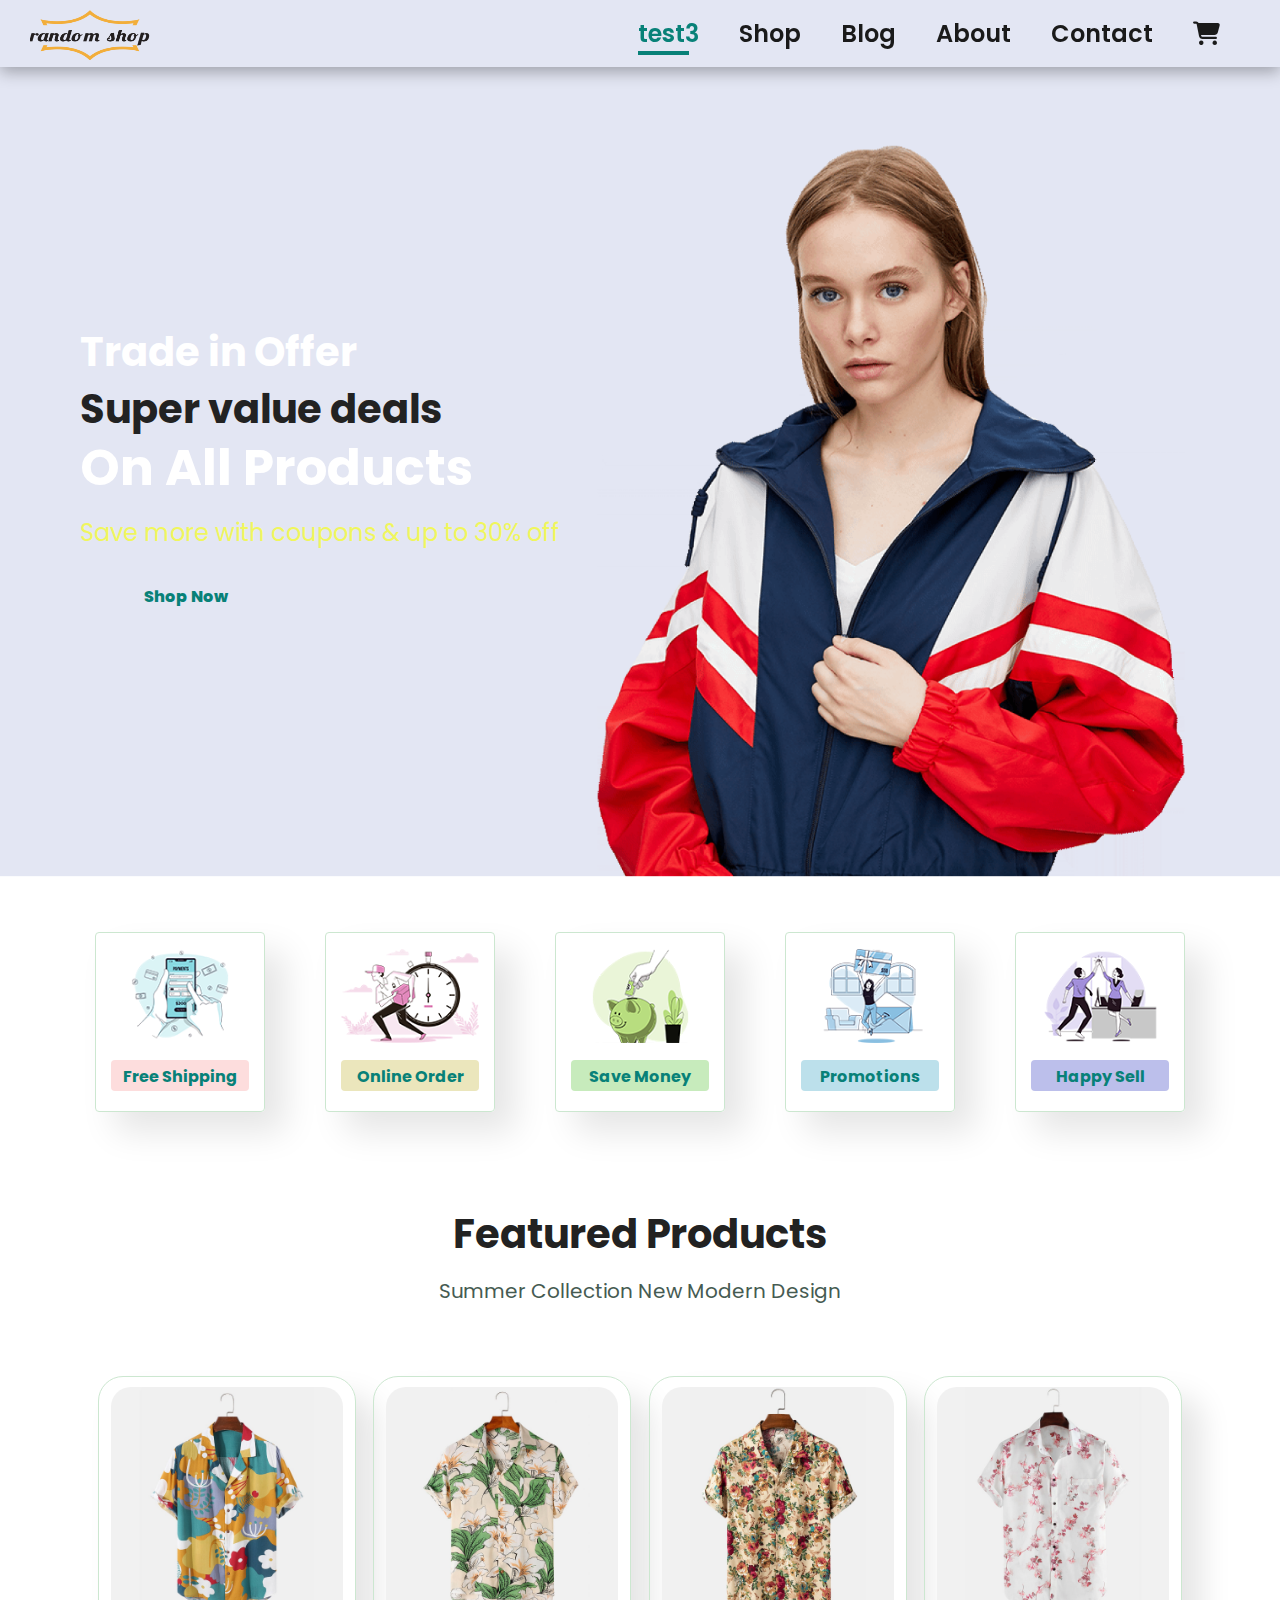
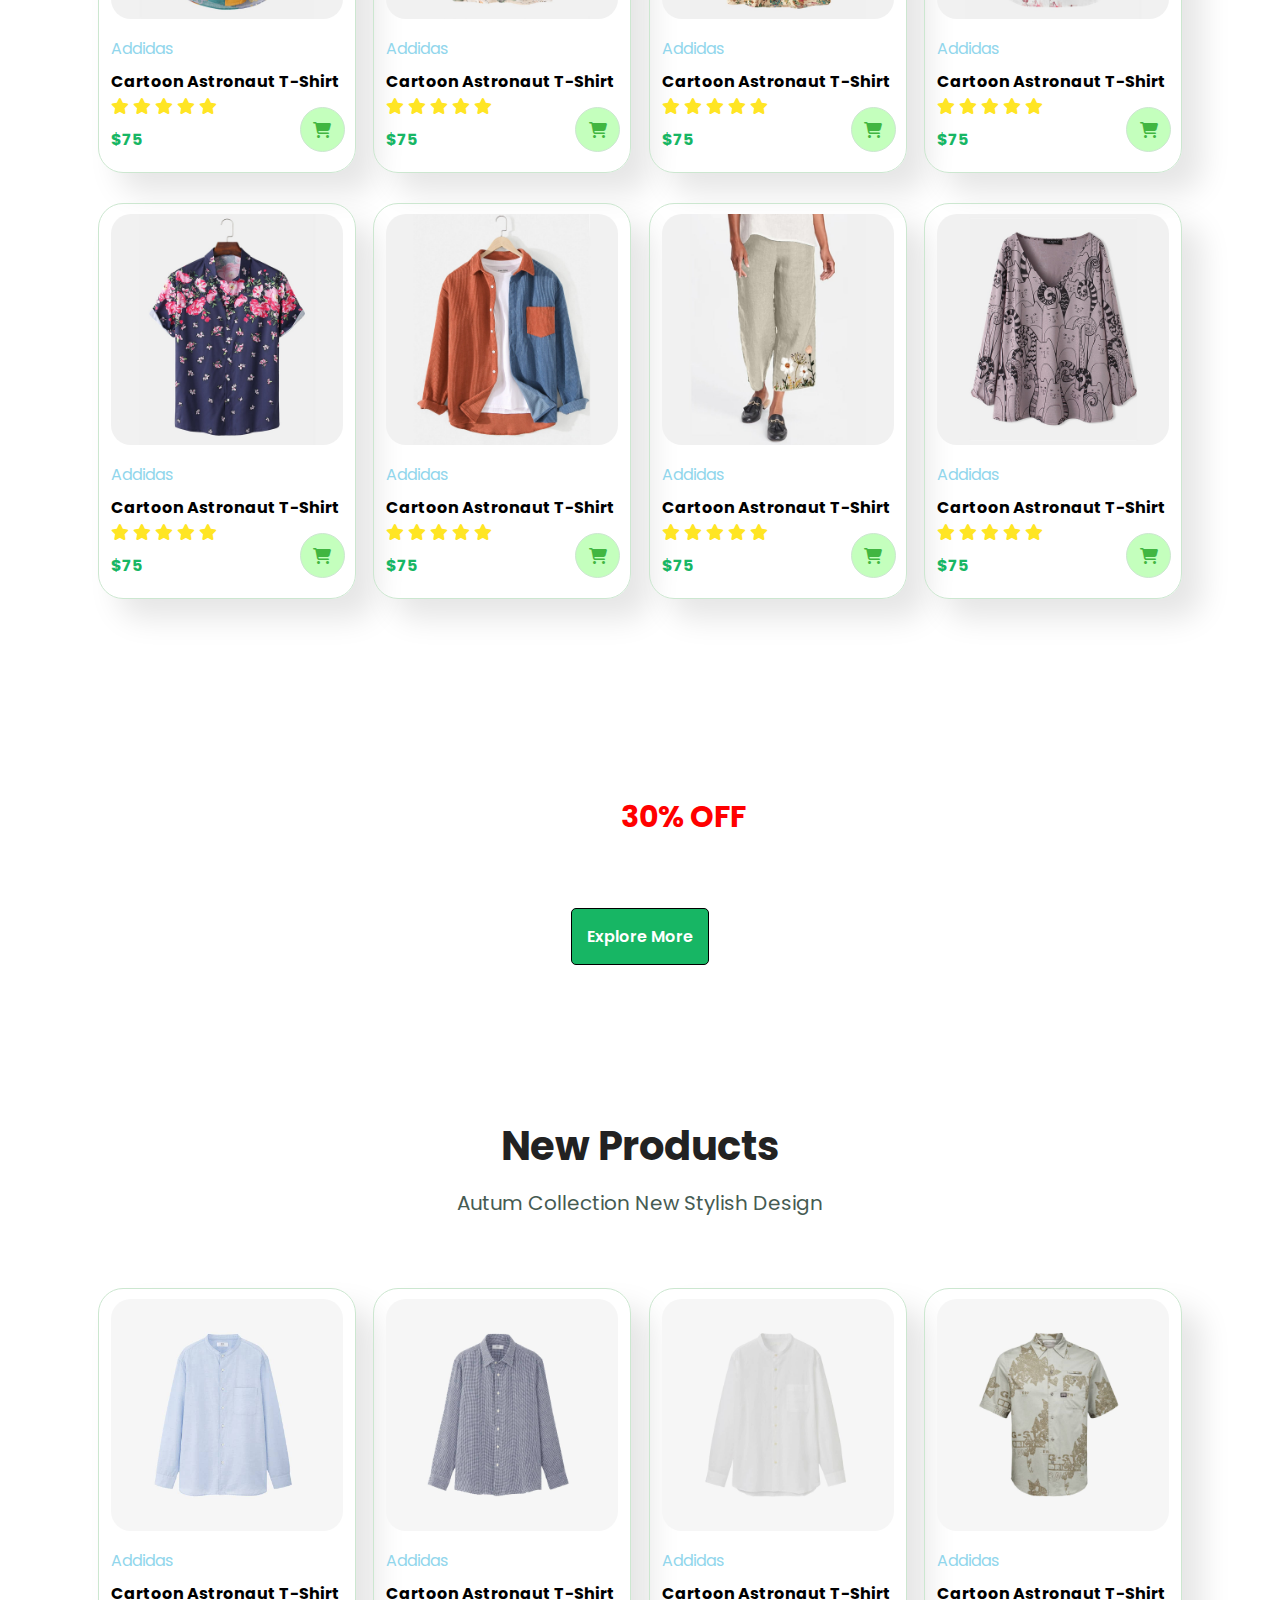
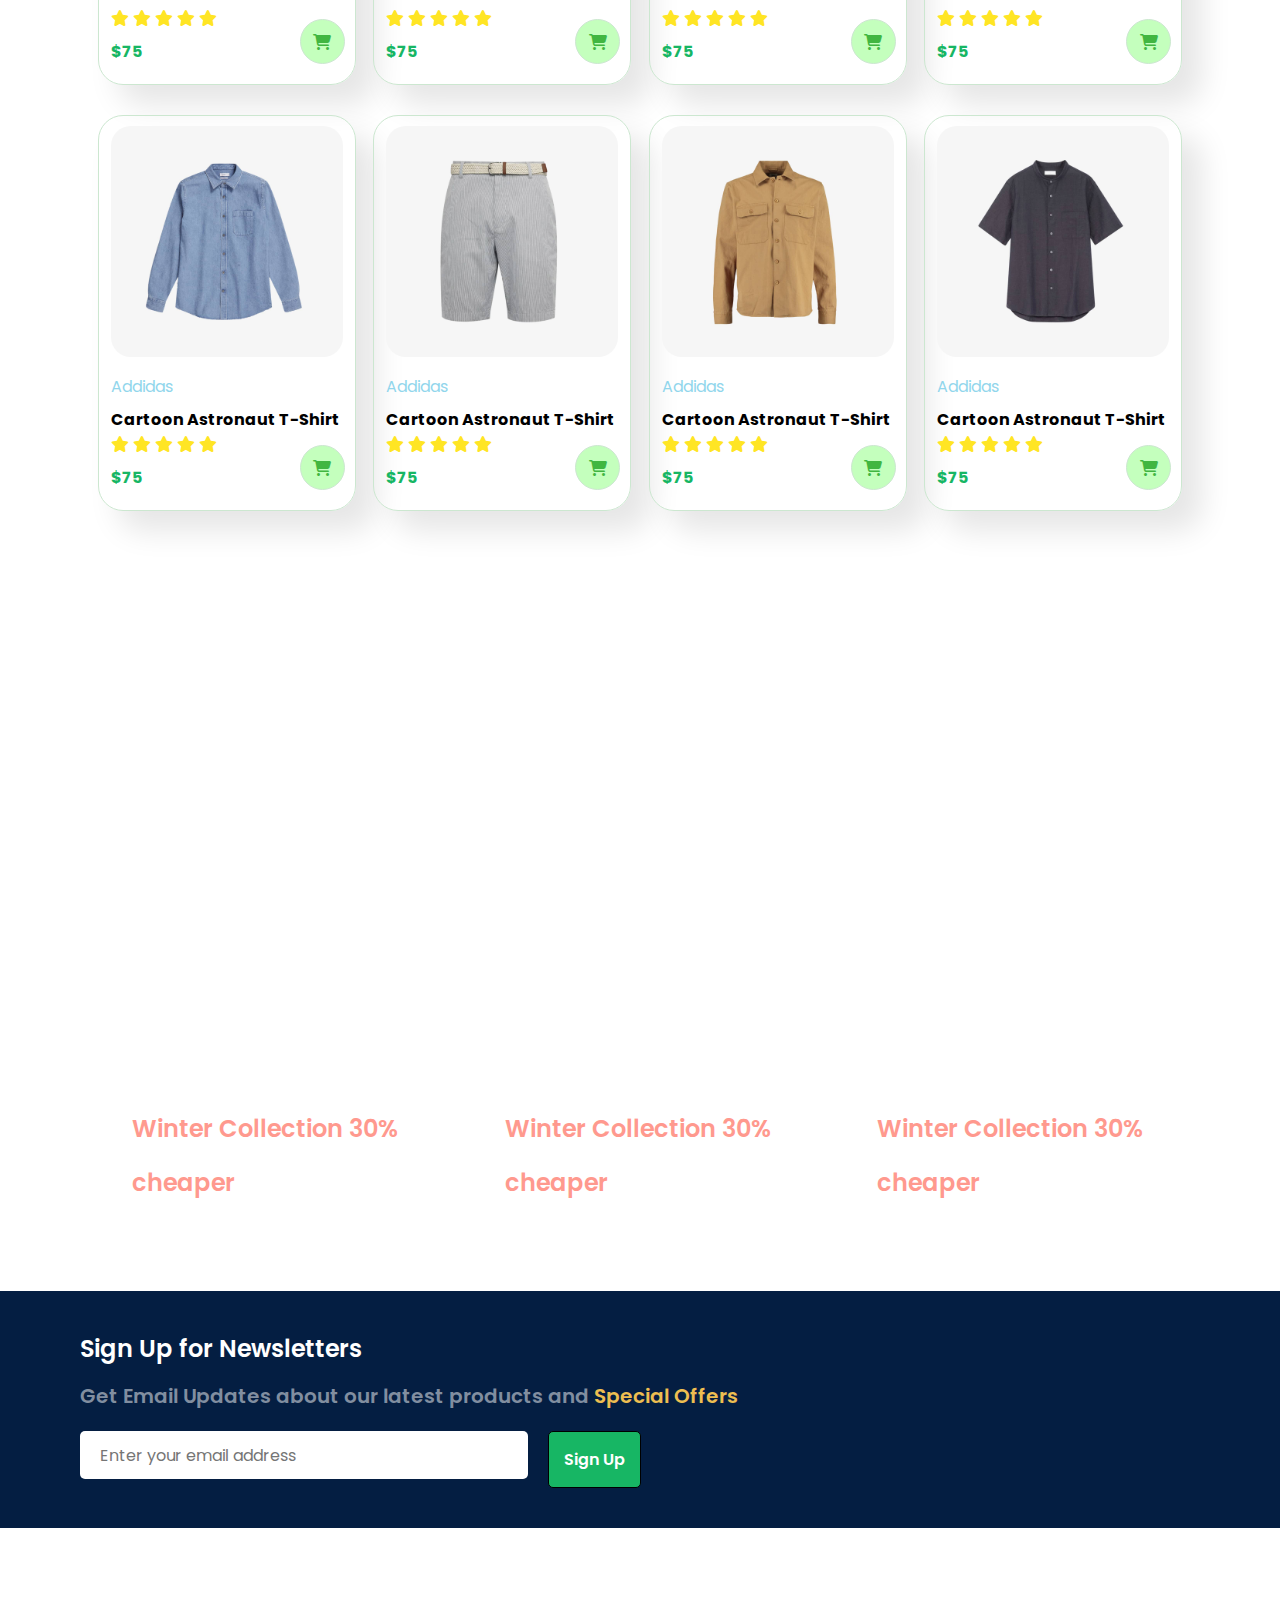
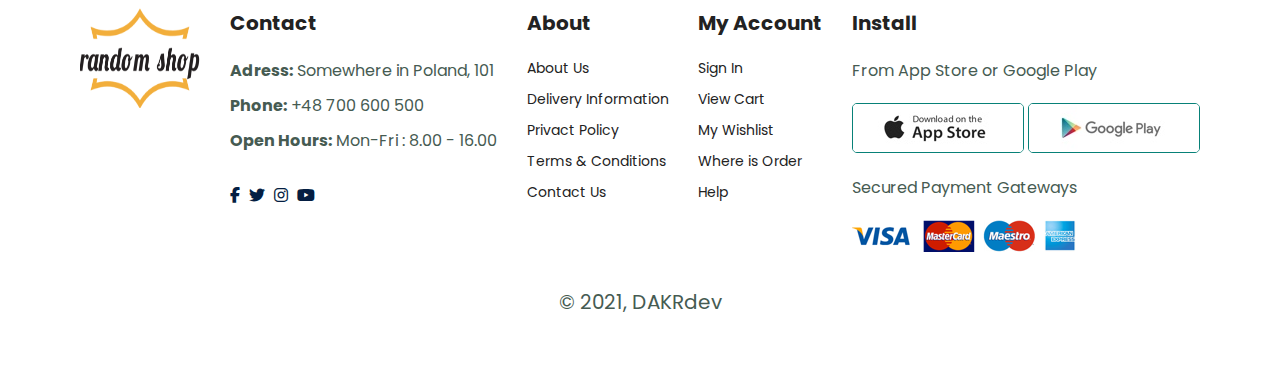
==== index.html @ 0cc773f5 "test3" ====
<!DOCTYPE html>
<html lang="en">

<head>
  <meta charset="UTF-8" />
  <meta http-equiv="X-UA-Compatible" content="IE=edge" />
  <meta name="viewport" content="width=device-width, initial-scale=1.0" />
  <title>E-Shop Commerce Project</title>

  <!-- ! GOOGLE FONTS -->
  <link href="https://fonts.googleapis.com/css2?family=Poppins:wght@100;200;300;400;500;600;700;800;900&display=swap"
    rel="stylesheet" />
  <!-- ! FONT AWESOME 6.1.1 -->
  <link rel="stylesheet" href="https://cdnjs.cloudflare.com/ajax/libs/font-awesome/6.1.1/css/all.min.css" />
  <!-- ! CUSTOM STYLE -->
  <link rel="stylesheet" href="styles/style.css" />
</head>

<body>
  <!-- ! SECTION NAVBAR     -->
  <section id="header">
    <a href="#"><img src="images/logo.png" alt="logo" class="logo" /></a>
    <div>
      <ul id="navbar">
        <li>
          <a href="index.html" class="active">test3</a>
        </li>
        <li>
          <a href="shop.html">Shop</a>
        </li>
        <li>
          <a href="blog.html">Blog</a>
        </li>
        <li>
          <a href="about.html">About</a>
        </li>
        <li>
          <a href="contact.html">Contact</a>
        </li>
        <li id="lg-bag">
          <a href="shopcart.html"><i class="fa-solid fa-cart-shopping"></i></a>
        </li>
        <li>
           <a href="#" id="close"><i class="fa fa-times"></i></a>
        </li>
      </ul>
    </div>
    <div id="mobile-menu">
      <a href="shopcart.html"><i class="fa-solid fa-cart-shopping"></i></a>
      <i id="bar" class="fas fa-bars"></i>
    </div>
  </section>
  <!-- ? END SECTION HEADER and NAVBAR -->

  <!-- ! SECTION PAGE-HEADER     -->
  <section id="page-header">
    <h3>Trade in Offer</h3>
    <h2>Super value deals</h2>
    <h1>On All Products</h1>
    <p>Save more with coupons & up to 30% off</p>
    <button>Shop Now</button>
  </section>
  <!-- ? END SECTION TEXT on LEFT SIDE     -->

  <!-- ! SECTION FEATURES     -->
  <section id="features" class="section-p1">
    <div class="fe-box">
      <img src="images/features/f1.png" alt="features-1" />
      <h4>Free Shipping</h4>
    </div>
    <div class="fe-box">
      <img src="images/features/f2.png" alt="features-2" />
      <h4>Online Order</h4>
    </div>
    <div class="fe-box">
      <img src="images/features/f3.png" alt="features-3" />
      <h4>Save Money</h4>
    </div>
    <div class="fe-box">
      <img src="images/features/f4.png" alt="features-4" />
      <h4>Promotions</h4>
    </div>
    <div class="fe-box">
      <img src="images/features/f5.png" alt="features-5" />
      <h4>Happy Sell</h4>
    </div>
  </section>
  <!-- ? END SECTION FEATURES     -->

  <!-- ! SECTION ACTUAL PRODUCTS -->
  <section id="product-main" class="section-p1">
    <h2>Featured Products</h2>
    <p>Summer Collection New Modern Design</p>
    <div class="product-container">
      <div class="product-item">
        <img src="images/products/f1.jpg" alt="product 1" />
        <div class="product-description">
          <span>Addidas</span>
          <h4>Cartoon Astronaut T-Shirt</h4>
          <div class="star">
            <i class="fas fa-star"></i>
            <i class="fas fa-star"></i>
            <i class="fas fa-star"></i>
            <i class="fas fa-star"></i>
            <i class="fas fa-star"></i>
          </div>
          <h4>$75</h4>
        </div>
        <a href="#"><i class="fa fa-cart-shopping cart-icon"></i></a>
      </div>
      <div class="product-item">
        <img src="images/products/f2.jpg" alt="product 2" />
        <div class="product-description">
          <span>Addidas</span>
          <h4>Cartoon Astronaut T-Shirt</h4>
          <div class="star">
            <i class="fas fa-star"></i>
            <i class="fas fa-star"></i>
            <i class="fas fa-star"></i>
            <i class="fas fa-star"></i>
            <i class="fas fa-star"></i>
          </div>
          <h4>$75</h4>
        </div>
        <a href="#"><i class="fa fa-cart-shopping cart-icon"></i></a>
      </div>
      <div class="product-item">
        <img src="images/products/f3.jpg" alt="product 3" />
        <div class="product-description">
          <span>Addidas</span>
          <h4>Cartoon Astronaut T-Shirt</h4>
          <div class="star">
            <i class="fas fa-star"></i>
            <i class="fas fa-star"></i>
            <i class="fas fa-star"></i>
            <i class="fas fa-star"></i>
            <i class="fas fa-star"></i>
          </div>
          <h4>$75</h4>
        </div>
        <a href="#"><i class="fa fa-cart-shopping cart-icon"></i></a>
      </div>
      <div class="product-item">
        <img src="images/products/f4.jpg" alt="product 4" />
        <div class="product-description">
          <span>Addidas</span>
          <h4>Cartoon Astronaut T-Shirt</h4>
          <div class="star">
            <i class="fas fa-star"></i>
            <i class="fas fa-star"></i>
            <i class="fas fa-star"></i>
            <i class="fas fa-star"></i>
            <i class="fas fa-star"></i>
          </div>
          <h4>$75</h4>
        </div>
        <a href="#"><i class="fa fa-cart-shopping cart-icon"></i></a>
      </div>
      <div class="product-item">
        <img src="images/products/f5.jpg" alt="product 5" />
        <div class="product-description">
          <span>Addidas</span>
          <h4>Cartoon Astronaut T-Shirt</h4>
          <div class="star">
            <i class="fas fa-star"></i>
            <i class="fas fa-star"></i>
            <i class="fas fa-star"></i>
            <i class="fas fa-star"></i>
            <i class="fas fa-star"></i>
          </div>
          <h4>$75</h4>
        </div>
        <a href="#"><i class="fa fa-cart-shopping cart-icon"></i></a>
      </div>
      <div class="product-item">
        <img src="images/products/f6.jpg" alt="product 6" />
        <div class="product-description">
          <span>Addidas</span>
          <h4>Cartoon Astronaut T-Shirt</h4>
          <div class="star">
            <i class="fas fa-star"></i>
            <i class="fas fa-star"></i>
            <i class="fas fa-star"></i>
            <i class="fas fa-star"></i>
            <i class="fas fa-star"></i>
          </div>
          <h4>$75</h4>
        </div>
        <a href="#"><i class="fa fa-cart-shopping cart-icon"></i></a>
      </div>
      <div class="product-item">
        <img src="images/products/f7.jpg" alt="product 7" />
        <div class="product-description">
          <span>Addidas</span>
          <h4>Cartoon Astronaut T-Shirt</h4>
          <div class="star">
            <i class="fas fa-star"></i>
            <i class="fas fa-star"></i>
            <i class="fas fa-star"></i>
            <i class="fas fa-star"></i>
            <i class="fas fa-star"></i>
          </div>
          <h4>$75</h4>
        </div>
        <a href="#"><i class="fa fa-cart-shopping cart-icon"></i></a>
      </div>
      <div class="product-item">
        <img src="images/products/f8.jpg" alt="product 8" />
        <div class="product-description">
          <span>Addidas</span>
          <h4>Cartoon Astronaut T-Shirt</h4>
          <div class="star">
            <i class="fas fa-star"></i>
            <i class="fas fa-star"></i>
            <i class="fas fa-star"></i>
            <i class="fas fa-star"></i>
            <i class="fas fa-star"></i>
          </div>
          <h4>$75</h4>
        </div>
        <a href="#"><i class="fa fa-cart-shopping cart-icon"></i></a>
      </div>
    </div>
  </section>
  <!-- ? END SECTION  ACTUAL PRODUCTS -->

  <!-- ! SECTION BANNER -->
  <section id="banner" class="section-m1">
    <h3>Repair Services</h3>
    <h2>Up to <span>30% OFF</span> <br> ALL T-Shirts and Accesories</h2>
    <button class="btn-primary">Explore More</button>
  </section>
  <!-- ? END SECTION BANNER -->

  <!-- ! SECTION NEW PRODUCTS -->
  <section id="product-sub" class="section-p1">
    <h2>New Products</h2>
    <p>Autum Collection New Stylish Design</p>
    <div class="product-container">
      <div class="product-item">
        <img src="images/products/n1.jpg" alt="product 1" />
        <div class="product-description">
          <span>Addidas</span>
          <h4>Cartoon Astronaut T-Shirt</h4>
          <div class="star">
            <i class="fas fa-star"></i>
            <i class="fas fa-star"></i>
            <i class="fas fa-star"></i>
            <i class="fas fa-star"></i>
            <i class="fas fa-star"></i>
          </div>
          <h4>$75</h4>
        </div>
        <a href="#"><i class="fa fa-cart-shopping cart-icon"></i></a>
      </div>
      <div class="product-item">
        <img src="images/products/n2.jpg" alt="product 2" />
        <div class="product-description">
          <span>Addidas</span>
          <h4>Cartoon Astronaut T-Shirt</h4>
          <div class="star">
            <i class="fas fa-star"></i>
            <i class="fas fa-star"></i>
            <i class="fas fa-star"></i>
            <i class="fas fa-star"></i>
            <i class="fas fa-star"></i>
          </div>
          <h4>$75</h4>
        </div>
        <a href="#"><i class="fa fa-cart-shopping cart-icon"></i></a>
      </div>
      <div class="product-item">
        <img src="images/products/n3.jpg" alt="product 3" />
        <div class="product-description">
          <span>Addidas</span>
          <h4>Cartoon Astronaut T-Shirt</h4>
          <div class="star">
            <i class="fas fa-star"></i>
            <i class="fas fa-star"></i>
            <i class="fas fa-star"></i>
            <i class="fas fa-star"></i>
            <i class="fas fa-star"></i>
          </div>
          <h4>$75</h4>
        </div>
        <a href="#"><i class="fa fa-cart-shopping cart-icon"></i></a>
      </div>
      <div class="product-item">
        <img src="images/products/n4.jpg" alt="product 4" />
        <div class="product-description">
          <span>Addidas</span>
          <h4>Cartoon Astronaut T-Shirt</h4>
          <div class="star">
            <i class="fas fa-star"></i>
            <i class="fas fa-star"></i>
            <i class="fas fa-star"></i>
            <i class="fas fa-star"></i>
            <i class="fas fa-star"></i>
          </div>
          <h4>$75</h4>
        </div>
        <a href="#"><i class="fa fa-cart-shopping cart-icon"></i></a>
      </div>
      <div class="product-item">
        <img src="images/products/n5.jpg" alt="product 5" />
        <div class="product-description">
          <span>Addidas</span>
          <h4>Cartoon Astronaut T-Shirt</h4>
          <div class="star">
            <i class="fas fa-star"></i>
            <i class="fas fa-star"></i>
            <i class="fas fa-star"></i>
            <i class="fas fa-star"></i>
            <i class="fas fa-star"></i>
          </div>
          <h4>$75</h4>
        </div>
        <a href="#"><i class="fa fa-cart-shopping cart-icon"></i></a>
      </div>
      <div class="product-item">
        <img src="images/products/n6.jpg" alt="product 6" />
        <div class="product-description">
          <span>Addidas</span>
          <h4>Cartoon Astronaut T-Shirt</h4>
          <div class="star">
            <i class="fas fa-star"></i>
            <i class="fas fa-star"></i>
            <i class="fas fa-star"></i>
            <i class="fas fa-star"></i>
            <i class="fas fa-star"></i>
          </div>
          <h4>$75</h4>
        </div>
        <a href="#"><i class="fa fa-cart-shopping cart-icon"></i></a>
      </div>
      <div class="product-item">
        <img src="images/products/n7.jpg" alt="product 7" />
        <div class="product-description">
          <span>Addidas</span>
          <h4>Cartoon Astronaut T-Shirt</h4>
          <div class="star">
            <i class="fas fa-star"></i>
            <i class="fas fa-star"></i>
            <i class="fas fa-star"></i>
            <i class="fas fa-star"></i>
            <i class="fas fa-star"></i>
          </div>
          <h4>$75</h4>
        </div>
        <a href="#"><i class="fa fa-cart-shopping cart-icon"></i></a>
      </div>
      <div class="product-item">
        <img src="images/products/n8.jpg" alt="product 8" />
        <div class="product-description">
          <span>Addidas</span>
          <h4>Cartoon Astronaut T-Shirt</h4>
          <div class="star">
            <i class="fas fa-star"></i>
            <i class="fas fa-star"></i>
            <i class="fas fa-star"></i>
            <i class="fas fa-star"></i>
            <i class="fas fa-star"></i>
          </div>
          <h4>$75</h4>
        </div>
        <a href="#"><i class="fa fa-cart-shopping cart-icon"></i></a>
      </div>
    </div>
  </section>
  <!-- ? END SECTION  NEW PRODUCTS -->

  <!-- ! SECTION MAIN BANNERS -->
  <section id="main-banners" class="section-p1">
    <div class="banners-box img-box1">
      <h4>Crazy Deals</h4>
      <h3>Buy 1 item and get <br>Second item 30% cheaper</h3>
      <span>Best Classic Cloth's are on SUPER SALE</span>
      <button class="btn-secondary">Learn More</button>
    </div>
    <div class="banners-box img-box2">
      <h4>Spring / Summer</h4>
        <h3>Upcoming season<br> Second item 30% cheaper</h3>
        <span>Best Classic Cloth's are on SUPER SALE</span>
        <button class="btn-secondary">Collection</button>
    </div>
  </section>
  <!-- ? SECTION CLASS BANNERS -->

  <!-- ! SECTION SUB BANNERS -->
  <section id="sub-banners">
    <div class="banners-box img-box3">
      <h3>Seasonal Sale</h3>
        <h2>Winter Collection 30% cheaper</h2>
    </div>
    <div class="banners-box img-box4">
      <h3>Seasonal Sale</h3>
        <h2>Winter Collection 30% cheaper</h2>
    </div>
    <div class="banners-box img-box5">
      <h3>Seasonal Sale</h3>
        <h2>Winter Collection 30% cheaper</h2>
    </div>
  </section>
  <!-- ? SECTION SUB BANNERS -->

  <!-- ! SECTION SIGNUP BANNER -->
  <section id="signup-banner" class="section-p1 section-m1">
    <div>
      <h3>Sign Up for Newsletters</h3>
      <p>Get Email Updates about our latest products and <span>Special Offers</span></p>
    </div>
    <form>
      <input type="text" placeholder="Enter your email address" id="email">
      <button class="btn-primary">Sign Up</button>
    </form>
  </section>
  <!-- ? END SECTION SIGNUP BANNER -->

  <!-- ! FOOTER -->
  <footer class="section-p1">
    <img class="footer-logo" src="images/logo.png" alt="logo">
    <div class="col">
      <h3>Contact</h3>
      <p><b>Adress:</b> Somewhere in Poland, 101 </p>
      <p><b>Phone:</b> +48 700 600 500</p>
      <p><b>Open Hours:</b> Mon-Fri : 8.00 - 16.00</p>
      <div class="media-follow">
        <div class="media-icons">
          <i class="fab fa-facebook-f"></i>
          <i class="fab fa-twitter"></i>
          <i class="fab fa-instagram"></i>
          <i class="fab fa-youtube"></i>
        </div>
      </div>
    </div>
    <div class="col">
      <h3>About</h3>
      <a href="#">About Us</a>
      <a href="#">Delivery Information</a>
      <a href="#">Privact Policy</a>
      <a href="#">Terms & Conditions</a>
      <a href="#">Contact Us</a>
    </div>
    <div class="col">
      <h3>My Account</h3>
      <a href="#">Sign In</a>
      <a href="#">View Cart</a>
      <a href="#">My Wishlist</a>
      <a href="#">Where is Order</a>
      <a href="#">Help</a>
    </div>
    <div class="col install">
      <h3>Install</h3>
      <p>From App Store or Google Play</p>
      <div class="row">
        <img src="images/pay/app.jpg" alt="logo of app store">
        <img src="images/pay/play.jpg" alt="logo of play store">
      </div>
      <p>Secured Payment Gateways</p>
      <img src="images/pay/pay.png" alt="logo of paycards">
    </div>
    <div class="copyright">
      <p>&copy; 2021, DAKRdev </p>
    </div>
  </footer>
  <!-- ? END FOOTER -->




  <!-- ! CUSTOM JAVASCRIP -->
  <script src="js/main.js"></script>
</body>

</html>
---- styles/style.css ----
/**  GLOBAL STYLE */
* {
    margin: 0;
    padding: 0;
    box-sizing: border-box;
    font-family: 'Poppins', sans-serif;
}

body {
    width: 100%;
}

h1 {
    font-size: 50px;
    line-height: 64px;
    color: #222;
}

h2 {
    font-size: 40px;
    line-height: 54px;
    color: #222;
}

h3 {
    font-size: 30px;
    color: #222;
}
h4 {
    font-size: 22px;
    font-weight: 700;
}

p {
    font-size: 20px;
    color: #465b52;
    margin: 15px 0 20px 0;
}

.section-p1 {
    padding: 40px 80px;
}

.section-m1 {
    margin: 40px 0;
}

button.btn-primary {
    font-size: 16px;
    font-weight: 600;
    padding: 15px;
    color: #fff;
    background-color: #17b664;
    border-radius: 5px;
    cursor: pointer;
    border: none;
    outline: none;
    transition: 0.2s;
    border: 1px solid black;
}

button.btn-primary:hover {
    background-color: #088178;
    color: #fff;
}

button.btn-secondary {
    font-size: 13px;
    font-weight: 600;
    padding: 10px 18px;
    color: #fff;
    background-color: transparent;
    border-radius: 5px;
    cursor: pointer;
    border: 1px solid #fff;
    outline: none;
    transition: 0.2s;
    position: absolute;
    bottom: 20px;
    left: 30px;
}





/** HOME PAGE  */
/* ! HEADER STYLE */

.logo {
    width: 150px;
    height: 60px;
    padding-left: 30px;
    padding-top: 10px;
}

#header {
    display: flex;
    align-items: center;
    justify-content: space-between;
    background-color: #e3e6f3;
    box-shadow: 0 5px 15px rgba(0, 0, 0, 0.3);
    z-index: 999;
    position: sticky;
    top: 0;
    left: 0;
}

#navbar {
    display: flex;
}

#navbar li {
    list-style: none;
    padding: 0 20px;
    position: relative;
}

#navbar li a {
    text-decoration: none;
    font-size: 24px;
    font-weight: 600;
    color: #1a1a1a;
    transition: 0.3s ease;
    height: 30px;
}

#navbar li a:hover,
#navbar li a.active  {
    color: #088178;
}

#navbar li a.active::after,
#navbar li a:hover::after {
    content: "";
    width: 50%;
    height: 4px;
    background-color:#088178;
    position: absolute;
    bottom: -4px;
    left: 20px;
}

#mobile-menu {
    display: none;
    align-items: center;
    padding-right: 30px;
    
}

#close {
    display: none;
}

#close i {
    color: red;
    position: absolute;
    top: -17px;
    right: -53px;
    font-size: 30px;
} 

/**    SECTION PAGE-HEADER */

#page-header {
    background-image: url("../images/header.png");
    height: 90vh;
    width: 100%;
    background-size: cover;
    background-position: top 25% right 0%;
    padding: 10px 80px;
    display: flex;
    flex-direction: column;
    align-items: flex-start;
    justify-content: center;
}

#page-header h3 {
    font-size: 40px;
    color: #088178;
}

#page-header-main h1 {
    color: #088178;
}
#page-header p {
    color: #f0f65d;
    font-size: 24px;
}

#page-header button {
    background-image: url("images/button.png");
    background-color: transparent;
    color: #088178;
    border: 0;
    padding: 14px 80px 14px 64px;
    background-repeat: no-repeat;
    cursor: pointer;
    font-weight: 800;
    font-size: 16px;
}




/**   SECTION FEATURES */


#features {
    display: flex;
    align-items: center;
    justify-content: space-between;
    flex-wrap: wrap;
    width: 100%;
    margin: 0 auto;
}

#features .fe-box {
    width: 170px;
    height: 180px;
    text-align: center;
    padding: 15px;
    box-shadow: 20px 20px 34px rgba(0, 0, 0, 0.1);
    border: 1px solid #cce7d0;
    border-radius: 4px;
    margin: 15px;
}

#features .fe-box:hover {
    box-shadow: 10px 10px 54px rgba(0, 0, 0, 0.3);
}

#features .fe-box img {
    width: 100%;
    margin-bottom: 10px;
}

#features .fe-box h4 {
    padding: 9px 8px 6px 8px;
    line-height: 1;
    border-radius: 4px;
    color: #088178;
    background-color: #fddddd;
    font-size: 16px;
}

#features .fe-box:nth-child(2) h4 {
    background-color: #ebe6bc;
}
#features .fe-box:nth-child(3) h4 {
    background-color: #c7ebbc;
}
#features .fe-box:nth-child(4) h4 {
    background-color: #bce0eb;
}
#features .fe-box:nth-child(5) h4 {
    background-color: #bcbfeb;
}
#features .fe-box:nth-child(6) h4 {
    background-color: #ebbce2;
}




/**  SECTION PRODUCTS */

#product-main h2, 
#product-sub h2,
#product-main p, 
#product-sub p {
    text-align: center;
}

.product-container {
    text-align: center;
    display: flex;
    justify-content: space-evenly;
    padding-top: 20px;
    flex-wrap: wrap;
}

.product-item {
    width: 23%;
    min-width: 250px;
    padding: 10px 12px;
    border: 1px solid #cce7d0;
    border-radius: 25px;
    cursor: pointer;
    box-shadow: 20px 20px 30px rgba(0, 0, 0, 0.1);
    transition: 0.2s ease;
    position: relative;
    margin-top: 30px;
}

.product-item:hover {
    box-shadow: 20px 20px 30px rgba(0, 0, 0, 0.3)
}

.product-item img {
    width: 100%;
    border-radius: 20px;
}

.product-item .product-description {
    text-align: start;
    padding: 10px 0;
}

.product-item .product-description span {
    color: #91d6ec;
    font-size: 16px;
}

.product-item .product-description h4 {
    padding-top: 8px;
    color: 1a1a1a;
    font-size: 16px;
}

.product-item .product-description h4:nth-child(4) {
    color: #17b664;
}

 .product-item .product-description i {
    font-size: 16px;
    color: #ffe524;
}

.product-item .cart-icon {
    width: 45px;
    height: 45px;
    line-height: 45px;
    border-radius: 40px;
    background-color: #c4ffbd;
    color: #41b641;
    border: 1px solid #cce7d0;
    position: absolute;
    bottom: 20px;
    right: 10px;
}




/**  SECTION BANNER */

#banner {
    text-align: center;
    display: flex;
    flex-direction: column;
    justify-content: center;
    align-items: center;
    background-image: url("images/banner/b2.jpg");
    width: 100%;
    height: 40vh;
    background-size: cover;
    background-position: center;
}

#banner h3 {
    color: #fff;
    font-size: 18px;
}

#banner h2 {
    color: #fff;
    font-size: 30px;
    padding: 10px 0;
}

#banner h2 span {
    color: red;
}




/**   SECTION MAIN BANNERS */

#main-banners {
    display: flex;
    justify-content: space-around;
}

#main-banners .banners-box {
    position: relative;
    display: flex;
    flex-direction: column;
    justify-content: center;
    align-items: flex-start;
    min-width: 45%;
    margin: 20px;
    height: 40vh;
    background-size: cover;
    background-position: center;
    padding: 30px;
}

#main-banners h4 {
    color: #fff;
    font-size: 20px;
    font-weight: 300;
}

#main-banners h3 {
    color: #fff;
    font-size: 28px;
    font-weight: 600;
}

#main-banners span {
    color: #fff;
    font-size: 16px;
    font-weight: 500;
}

#main-banners .banners-box button:hover {
    background: #088178;
    border: 1px solid #088178;
}

#main-banners .img-box1 {
background-image: url("images/banner/b17.jpg");
}

#main-banners .img-box2 {
    background-image: url("images/banner/b10.jpg");
}





/** SECTION SUB BANNERS */

#sub-banners {
    display: flex;
    justify-content: space-evenly;
    flex-wrap: wrap;
    padding: 0 80px;
}


#sub-banners .banners-box {
    display: flex;
    flex-direction: column;
    justify-content: center;
    align-items: flex-start;
    width: 29.5%;
    margin: 20px;
    height: 20vh;
    background-size: cover;
    background-position: center;
    padding: 30px;
}

#sub-banners h3 {
    color: #fff;
    font-size: 20px;
    font-weight: 400;
}

#sub-banners h2 {
    color: #ff998e;
    font-size: 24px;
    font-weight: 600;
}

#sub-banners .img-box3 {
    background-image: url("images/banner/b7.jpg");
}

#sub-banners .img-box4 {
    background-image: url("images/banner/b4.jpg");
}

#sub-banners .img-box5 {
    background-image: url("images/banner/b18.jpg");
}

#signup-banner {
    display: flex;
    justify-content: space-between;
    flex-wrap: wrap;
    align-items: center;
    background-image: url("images/banner/b14.png");
    background-repeat: no-repeat;
    background-position: 20% 30%;
    background-color: #041e42;
}

#signup-banner h3 {
    color: #ffffff;
    font-size: 24px;
    font-weight: 600;
}

#signup-banner p {
    color: #818ea0;
    font-size: 20px;
    font-weight: 600;
}

#signup-banner span {
    color: #edbe51;
    font-size: 20px;
    font-weight: 600;
}

#signup-banner form {
    display: flex;
    width: 100%;
}

#signup-banner input {
    height: 3rem;
    padding: 0 1.2rem;
    font-size: 16px;
    width: 40%;
    border: 1px solid transparent;
    border-radius: 5px;
    outline: none;
    border-radius: 5px;
    margin-right: 20px;
}




/** SECTION FOOTER */

footer {
    display: flex;
    flex-wrap: wrap;
    justify-content: space-between;
}

footer .footer-logo {
    width: 120px;
    height: 100px;
    margin: 0px;
}

footer  .col {
    display: flex;
    flex-direction: column;
    align-items: flex-start;
    margin-bottom: 20px;
}

footer h3 {
    font-size: 20px;
    padding-bottom: 20px;
}

footer p {
    font-size: 16px;
    margin: 0 0 10px 0;
}

footer a {
    font-size: 14px;
    text-decoration: none;
    margin: 0 0 10px 0;
    color: #222;
    margin-bottom: 10px;
}

footer .media-follow {
    margin-top: 20px;
}

footer .media-follow i {
    color: #041e42;
    padding-right: 5px;
    cursor: pointer;
}

footer .install .row img {
    border: 1px solid #088178;
    border-radius: 5px;
}

footer .install img {
    margin: 10px 0 15px 0;
}

footer .media-follow i:hover,
footer a:hover {
    color: #088178;
}

footer .copyright {
    width: 100%;
    text-align: center;
}

footer .copyright p {
    font-size: 20px;
}





/** SHOP PAGE */

#page-header.page-header-shop {
    background-image: url("images/banner/b1.jpg");
    height: 40vh;
    padding-top: 40px;
}

#page-header h1,
#page-header h3 {
    color: #fff;
}

#products-pagination {
    text-align: center;
}

#products-pagination a {
    text-decoration: none;
    background-color: #088178;
    padding: 15px 20px;
    border-radius: 4px;
    color: #fff;
    font-weight: 600;
}

#products-pagination a i {
    font-size: 16px;
    font-weight: 600;
}





/** PRODUCT DETAILS PAGE  */

#product-details {
    display: flex;
    margin-top: 20px;
}

#product-details .item-details-img {
    width: 40%;
    margin-right: 50px;
    border-radius: 10px;
}

#product-details .item-details-img #item-image-main:hover {
    box-shadow: 1px 0px 10px rgba(26, 195, 184, 0.3)
}

#product-details .item-details-img .item-image-sub:hover {
    box-shadow: 1px 0px 5px rgba(26, 195, 184, 0.3)
}

#product-details .item-details-img img {
    padding: 2px;
}

.image-list {
    display: flex;
    justify-content: center;
}

.image-item {
    flex-basis: 33%;
    cursor: pointer;
}

#product-details .item-details-img {
    width: 100%;
    padding-top: 30px;
}

#product-details .item-details-text h4 {
   
    font-size: 28px;
}

#product-details .item-details-text h3 {
    
    font-size: 36px;
}

#product-details .item-details-text h2 {
    padding: 20px 0 20px 0;
}

#product-details .item-details-text select {
    display: block;
    padding: 5px 10px;
    margin-bottom: 10px;
}

#product-details .item-details-text input {
    width: 50px;
    height: 50px;
    padding-left: 10px;
    font-size: 18px;
    margin-right: 10px;
    text-align: center;
}

#product-details .item-details-text input:focus {
    outline: none;
}

#product-details .item-details-text button {
    background: #088178;
    color: #fff;
}

#product-details .item-details-text span {
    line-height: 25px;
    display: block;
    margin-top: 30px;
    padding-right: 80px;
    font-size: 24px;
    font-weight: 300;
}





/** BLOG PAGE */

#page-header.page-header-blog {
    background-image: url('images/banner/b19.jpg');
    height: 40vh;
    padding-top: 40px;
}

#blog {
    padding: 150px 150px 0 150px;
}

#blog .blog-box {
    display: flex;
    align-items: center;
    width: 100%;
    position: relative;
    padding-bottom: 90px;
}

#blog .blog-img {
    width: 50%;
    margin-right: 40px;
}

#blog img {
    width: 100%;
    height: 300px;
    object-fit: cover;
}

#blog .blog-details {
    width: 50%;
}

#blog .blog-details a {
    text-decoration: none;
    font-size: 12px;
    color: #000;
    font-weight: 700;
    position: relative;
    transition: 0.3s;
}

#blog .blog-details a::after {
    content: "";
    width: 50px;
    height: 1px;
    background-color: #000;
    position: absolute;
    top: 12px;
    right: -60px;
}

#blog .blog-details a:hover {
    color: #088178;
}

#blog .blog-details a:hover::after {
    background-color: #088178;
}

#blog .blog-box h2 {
    position: absolute;
    top: -60px;
    left: 0;
    font-size: 50px;
    font-weight: 400;
    color:#c9cbce;
    z-index: -9;
}





/** ABOUT US PAGE */

#page-header.page-header-about {
    background-image: url(images/about/banner.png);
    height: 40vh;
    padding-top: 40px;
}

#about-header {
    display: flex;
    align-items: center;
}

#about-header img {
    width: 50%;
    height: auto;
}

#about-header div {
    padding-left: 40px;
}

#about-header p {
    font-size: 16px;
}

#about-app {
    text-align: center;
}

#about-app .video {
    width: 70%;
    height: 100%;
    margin: 30px auto 0;
}

#about-app .video video {
    width: 100%;
    height: 100%;
    border-radius: 20px;
}




/** CONTACT PAGE */

#form-details {
    display: flex;
    justify-content: space-around;
    padding: 40px;
    background-image: url(images/about/banner.png);
}

#contact-details {
    display: flex;
    align-items: center;
    justify-content: space-between;
}

#contact-details .details {
    width: 50%;
}

#contact-details .details span {
    font-size: 12px;
}

#contact-details .details  h2 {
    font-size: 36px;
    line-height: 35px;
    padding: 20px 0;
}

#contact-details .details  h3 {
    font-size: 24px;
    padding-bottom: 15px;
}

#contact-details > .details > ul {
    list-style: none;
}

#contact-details > .details > ul > li {
    display: flex;
    padding: 10px 0;
}

#contact-details > .details > ul > li > i {
    font-size: 14px;
    padding-right: 22px;
    padding-top: 5px;
}

#contact-details > .details > ul > li > p {
    margin: 0;
    font-size: 16px;
}

#contact-details .google-map {
    width: 50%;
    height: 400px;
}

#contact-details .google-map iframe {
    width: 100%;
    height: 100%;
}

.container-form {
	max-width:400px;
	width:100%;
	position:relative;
    display: flex;
}

#contact-form {
	background:#F9F9F9;
	padding:25px;
	border-radius: 10px;
}

#contact-form h3 {
	color: #088178;
	display: block;
	font-size: 30px;
	font-weight: 400;
}

#contact-form h4 {
	margin:5px 0 15px;
	display:block;
	font-size:13px;
}

fieldset {
	border: medium none !important;
	margin: 0 0 10px;
	min-width: 100%;
	padding: 0;
	width: 100%;
}

#contact-form input[type="text"], 
#contact-form input[type="email"], 
#contact-form input[type="tel"], 
#contact-form textarea {
	width:100%;
	border:1px solid #CCC;
	background:#FFF;
	margin:0 0 5px;
	padding:10px;
}

#contact-form input[type="text"]:hover, 
#contact-form input[type="email"]:hover, 
#contact-form input[type="tel"]:hover, 
#contact-form input[type="url"]:hover, 
#contact-form textarea:hover {
	transition:border-color 0.3s ease-in-out;
	border:1px solid rgb(161, 142, 142);
}

#contact-form textarea {
	height:100px;
	max-width:100%;
    resize:none;
}

#contact-form input:focus, 
#contact-form textarea:focus {
	outline:0;
	border:1px solid rgb(0, 0, 0);
}

#contact-form .btn-primary {
    width: 40%;
    display: block;
    margin: 0 auto;
}

#contact-form .btn-primary.change-color-btn:hover {
    background-color: #ffffff;
    color: #088178;
    border:1px solid rgb(161, 142, 142);
}

#form-details .workers {
    background-color: white;
    width: fit-content;
    height: fit-content;
    padding: 20px;
    border-radius: 10px;
}

#form-details .workers div {
    padding-bottom: 25px;
    display: flex;
    align-items: flex-start;
}

#form-details .workers div:last-child {
    padding-bottom: 0px;
}

#form-details .workers div img {
    width: 65px;
    height: 65px;
    object-fit: cover;
    margin-right: 15px;
}

#form-details .workers div p {
    margin: 0;
    font-size: 12px;
    line-height: 25px;
}

#form-details .workers div p span {
    display: block;
    font-size: 16px;
    font-weight: 600;
    color: #000;
}





/** SHOPCART PAGE  */

#shop-cart {
    overflow-x: auto;
}

#shop-cart table {
    width: 100%;
    border-collapse: collapse;
    table-layout: fixed;
    white-space: nowrap;
}

#shop-cart table img {
    width: 100px;
}

#shop-cart table td:nth-child(1), 
#shop-cart table td:nth-child(2) {
    width: 100px;
    text-align: center;
}

#shop-cart table td:nth-child(3) {
    width: 200px;
    text-align: center;
}

#shop-cart table td:nth-child(4), 
#shop-cart table td:nth-child(5), 
#shop-cart table td:nth-child(6) {
    width: 100px;
    text-align: center;
}

#shop-cart table td:nth-child(5) input {
    width: 70px;
    padding: 10px 5px 10px 10px;
    text-align: center;
}

#shop-cart > table > thead {
    border: 1px solid #afb9c7;
    border-left: none;
    border-right: none;
}

#shop-cart table thead td {
    font-weight: 700;
    text-transform: uppercase;
    font-size: 14px;
    padding: 18px;
}

#shop-cart table tbody tr td {
    padding-top: 15px;
}

#shop-cart table tbody td {
    font-size: 14px;
}

#shop-add {
    display: flex;
    flex-wrap: wrap;
    justify-content: space-between;
}

#coupon {
    width: 50%;
    margin-bottom: 30px;
} 

#coupon h3, 
#subtotal h3 {
    padding-bottom: 15px;
}

#coupon input {
    padding: 14px 20px;
    outline: none;
    width: 60%;
    margin-right: 10px;
    border:  1px solid #818ea0;
}

#subtotal {
    width: 380px;
    margin-bottom: 30px;
    border: 1px solid #818ea0;
    padding: 20px;
}

#subtotal table {
    border-collapse: collapse;
    width: 100%;
    margin-bottom: 20px;
}

#subtotal table td {
    width: 50%;
    border: 1px solid #818ea0;
    padding: 10px;
    font-size: 14px;
}











/**  MEDIA  */

@media (max-width: 1200px) {
/* index page */
    #features .fe-box {
        width: 180px;
        height: 180px;
    }
    #sub-banners .banners-box {
        margin: 0;
        padding: 0;
        height: 30vh;
    }
/* blog page */
    #blog {
        padding: 100px 20px 0 20px;
    }
/* contact page */
    #form-details .workers div {
        display: flex;
        flex-direction: column;
    }
    #form-details > div.workers > div > img {
        align-self: center;
    }
    #form-details > div.workers > div > p > span {
        text-align: center;
    }
}

@media (max-width: 768px) {
    .section-p1 {
        padding: 20px;
    }
/* index page */
    #header {
        width: 100%;
    }
    #navbar {
        display: flex;
        flex-direction: column;
        align-items: flex-start;
        justify-content: flex-start;
        position: fixed;
        top: 0px;
        right: -300px;
        height: auto;
        width: 200px;
        background-color: #e3e6f3;
        box-shadow: 0 40px 60px rgba(0, 0, 0, 0.1);
        transition: 0.3s;
        padding-left: 20px;
    }
    #navbar li {
        margin-top: 0px;
        margin-bottom: 25px;
    }
    #navbar li:first-child {
        margin-top: 40px;
    }
    #mobile-menu {
        display: flex;
        align-items: center;
    }
    #mobile-menu i {
        color: #1a1a1a;
        font-size: 24px;
        padding-left: 20px;
    }
    #navbar.active {
        right: 0;
    }
    #close {
        position: absolute;
        top: -305px;
        right: -55px;
        color: rgb(206, 23, 23);
        font-size: 30px;
        display: initial;
    }
    #lg-bag {
        display: none;
    }
    #page-header {
        height: 70vh;
        padding: 0 80px;
        background-position: top 30% right 30%;
    }
    #features {
        justify-content: center;
    }
    #features .fe-box {
        margin: 15px;
    }
    #banner {
        height: 30vh;
    }
    #main-banners h3 {
        font-size: 22px;
    }
    #sub-banners {
        justify-content: space-around;
        padding: 0 20px;
    }

    #sub-banners .banners-box {
        margin: 0;
        padding: 0;
        height: 30vh;
    }
    #sub-banners .banners-box h2 {
        font-size: 16px;
        text-align: center;
    }
    #sub-banners .banners-box h3 {
        font-size: 16px;
        text-align: center;
        margin: 0 auto;
    }
/* product details  page */
    #product-details {
        display: inline-block;
        padding: 0;
        width: 100%;
    }
    #product-details .item-details-img {
    width: 100%;
    }
    #product-details .item-details-text  {
        margin: 0 0 0 20px;
    }
    #product-details .item-details-text h4,
    #product-details .item-details-text h3,
    #product-details .item-details-text h2 {
        padding: 0;
    }
    #product-details .item-details-text span {
        font-size: 16px;
    }

/* blog page */
    #blog {
        padding: 100px 20px 0 20px;
    }
    #blog .blog-box {
        display: flex;
        flex-direction: column;
        align-items: flex-start;
    }
    #blog .blog-img {
        width: 100%;
        margin-right: 0px;
        margin-bottom: 30px;
    }
    #blog .blog-details {
        width: 100%;
    } 
  /* about page */
    #about-header {
    flex-direction: column;    
    }
    #about-header > img {
        width: 100%;
        margin-bottom: 20px;
    }
    #about-header h2 {
        text-align: center;
    }
     /* contact page */
     #contact-details {
        flex-direction: column;
     }
     #contact-details > .details {
        width: 100%;
     }
     #contact-details > .google-map {
        width: 100%;
     }
     #contact-form {
        margin-right: 10px;
     }
     #form-details .workers div {
        display: flex;
        flex-direction: column;
    }
    #form-details > .workers > div > img {
        align-self: center;
    }
    #form-details > .workers > div > p > span {
        text-align: center;
    }
}   

@media (max-width: 576px) {
/* index page */
    #main-banners {
        display: block;
        width: 100%;
    }
    #main-banners .banners-box {
        margin: 10px 0;
        padding: 10px;
    }
    #sub-banners {
        display: block;
    }
    #sub-banners .banners-box {
        width: 100%;
        margin: 10px 0;
    }
    #sub-banners .banners-box h2 {
        margin: 0 auto;
    }
    #page-header {
        padding: 10px;
    }
    footer .footer-logo {
        display: block;
        margin: 0 auto;
    }
/* blog page */
    #blog {
        padding: 100px 20px 0 20px;
    }
    #blog .blog-box {
        display: flex;
        flex-direction: column;
        align-items: flex-start;
    }
    #blog .blog-img {
        width: 100%;
        margin-right: 0px;
        margin-bottom: 30px;
    }
    #blog .blog-details {
        width: 100%;
    }
/* about page */
    #about-header {
        flex-direction: column;
    }
    #about-header > img {
        width: 100%;
        margin-bottom: 20px;
    }
    #about-header div {
        padding-left: 0px;
    }
    #about-app .video {
        width: 100%;
    }
    /* contact page */
    #form-details {
        flex-direction: column;
        margin: 0;
        padding: 10px 0;
    }
    #contact-details {
        padding: 0;
    }
    #contact-details > .details {
        padding: 10px;
        
    }
    #contact-details > .google-map {
        width: 100%;
    }
    .container-form {
        margin: 0 auto;
    }
    #contact-form {
        width: 90%;
        margin: 10px auto;
    }
    #form-details .workers {
        margin: 10px auto;
        width: 90%;
    }
/*  shopcart page */
    #shop-add {
        flex-direction: column;
        align-items: flex-start;
    }
    #shop-add #coupon {
    width: 100%;
    }
    #shop-add #subtotal {
        width: 100%;
    }
}
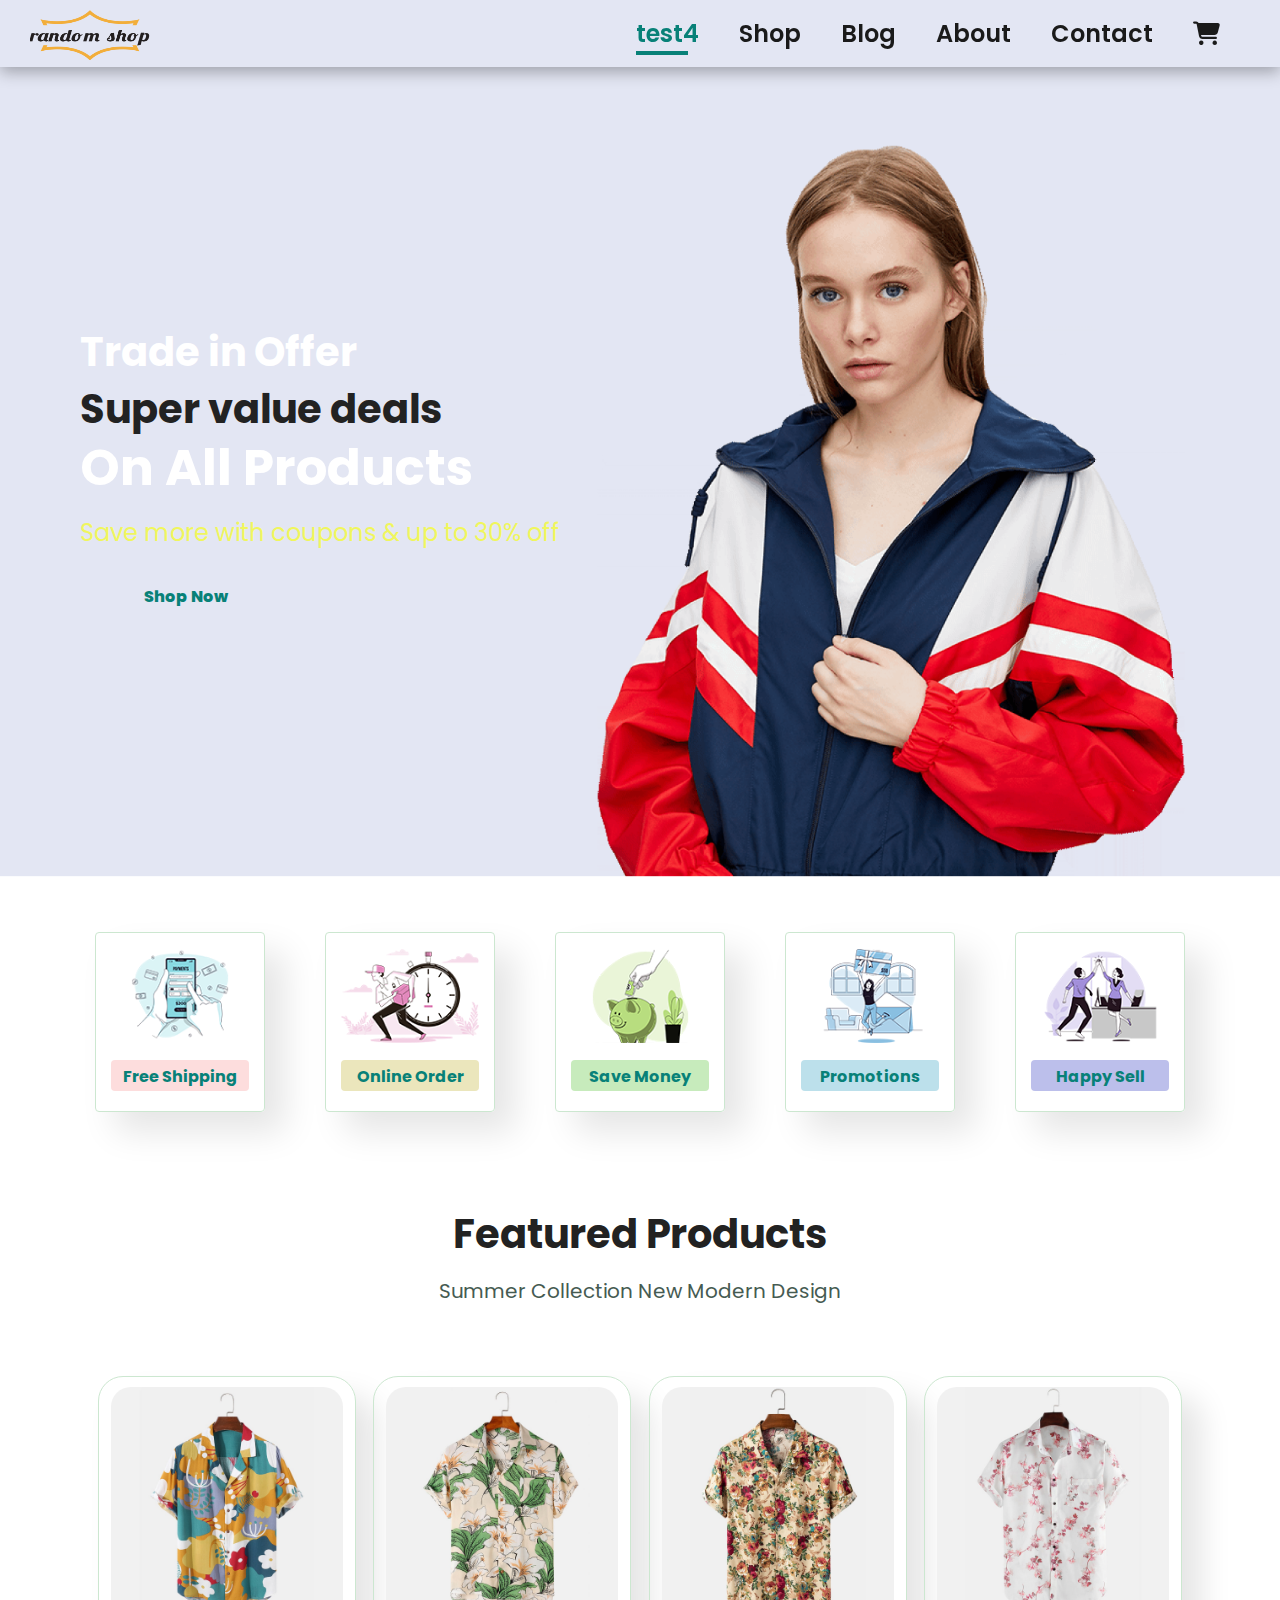
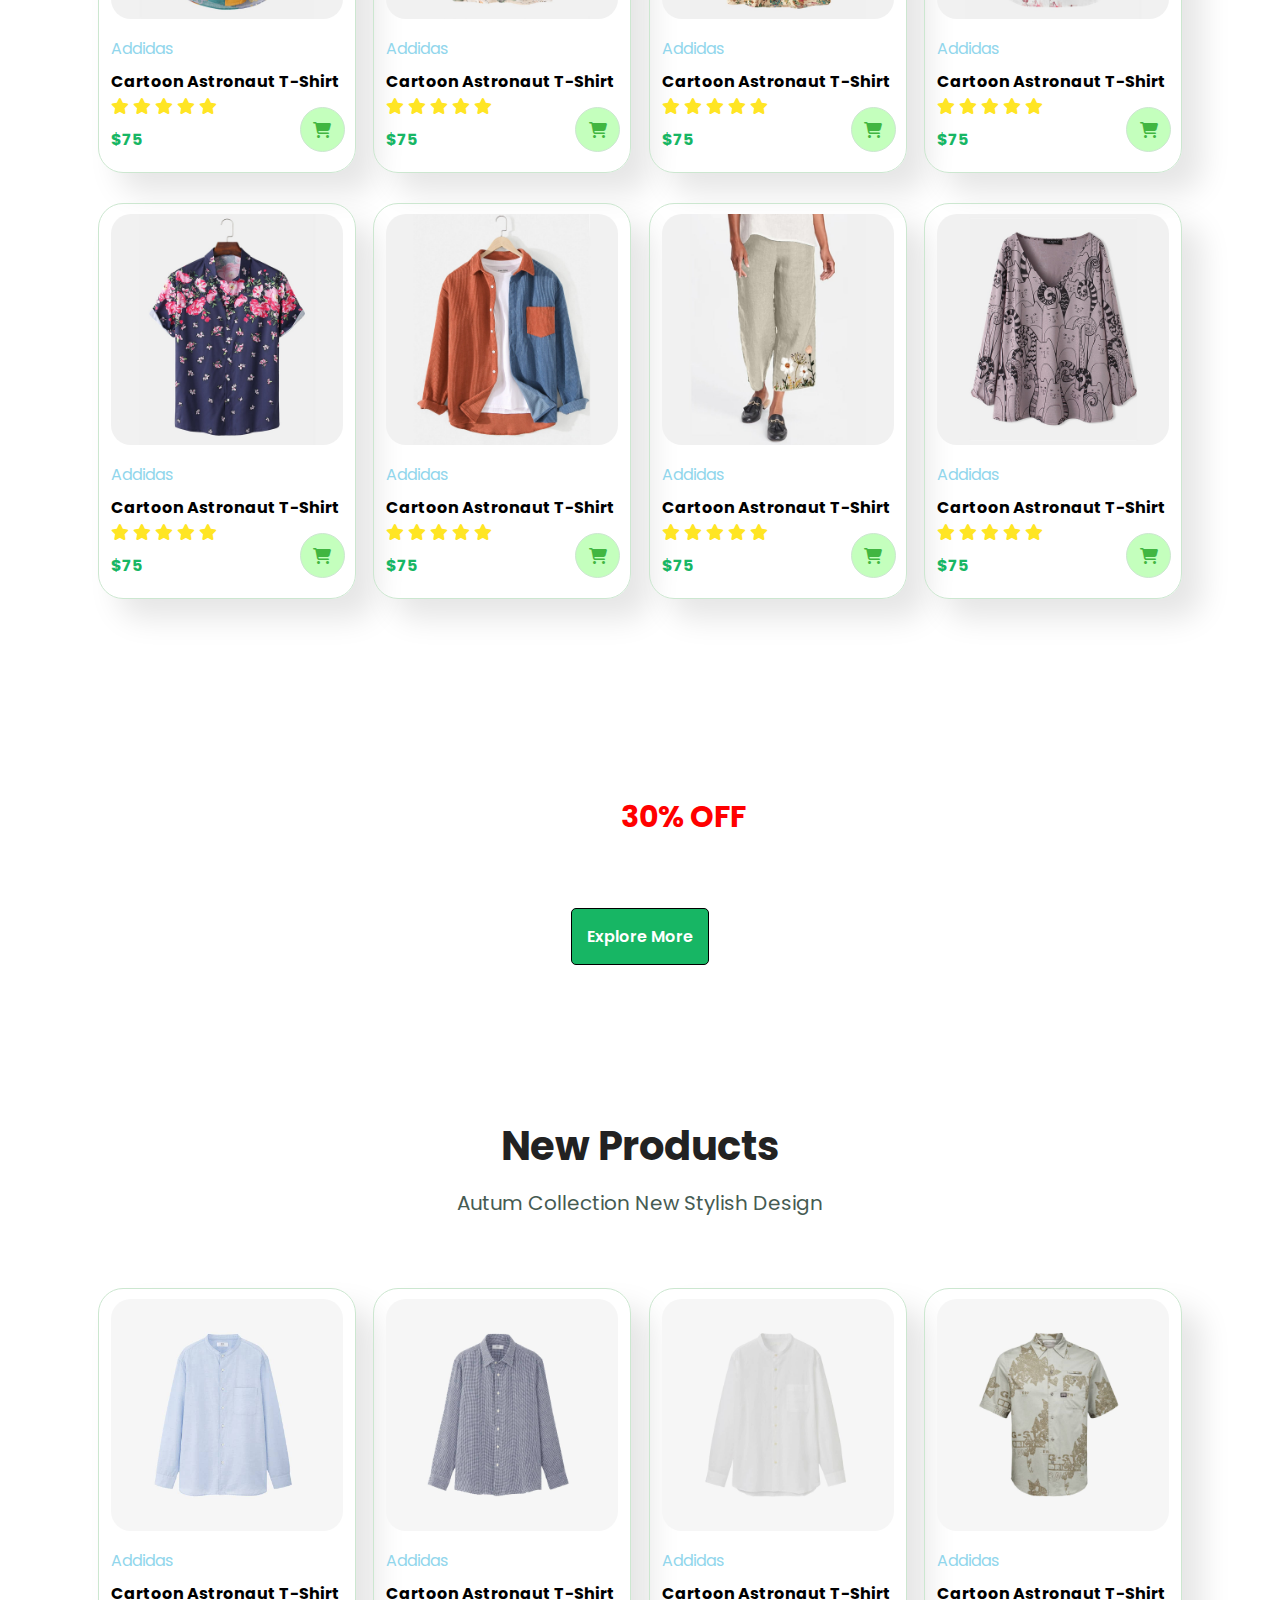
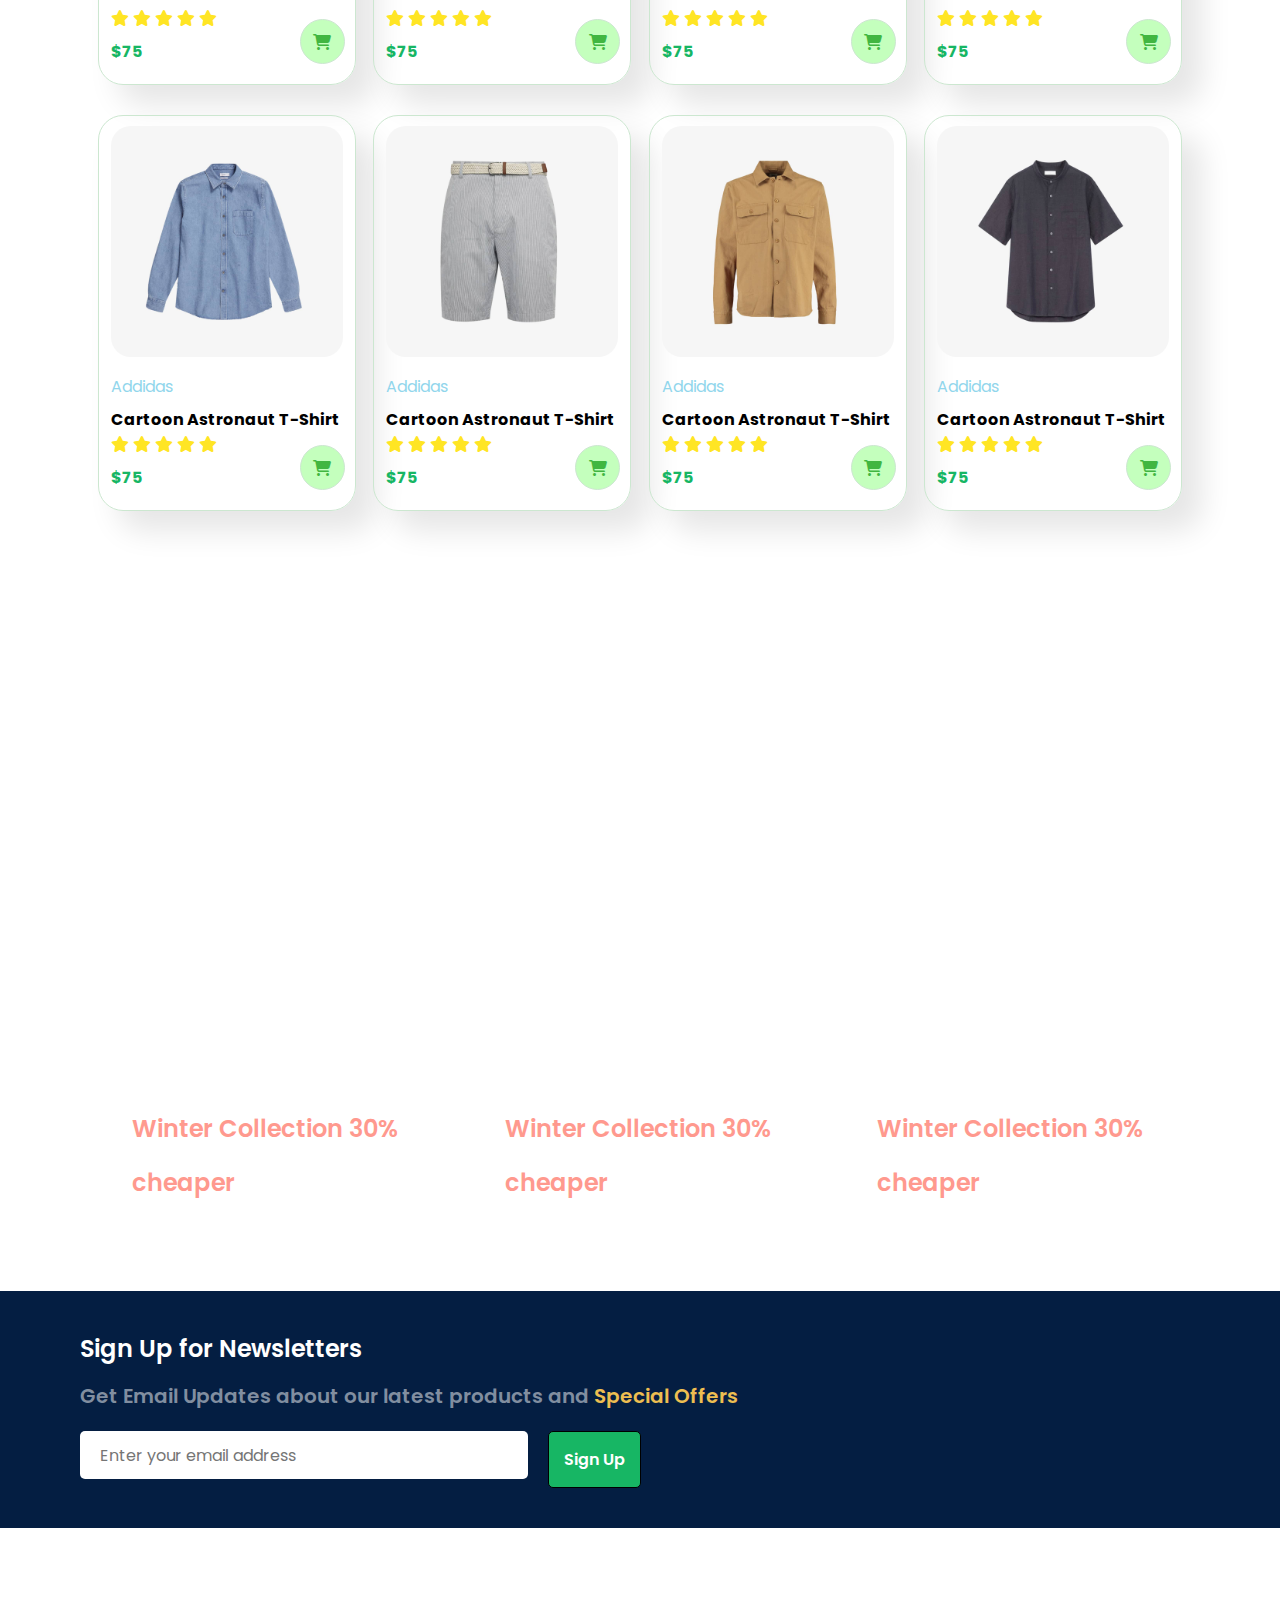
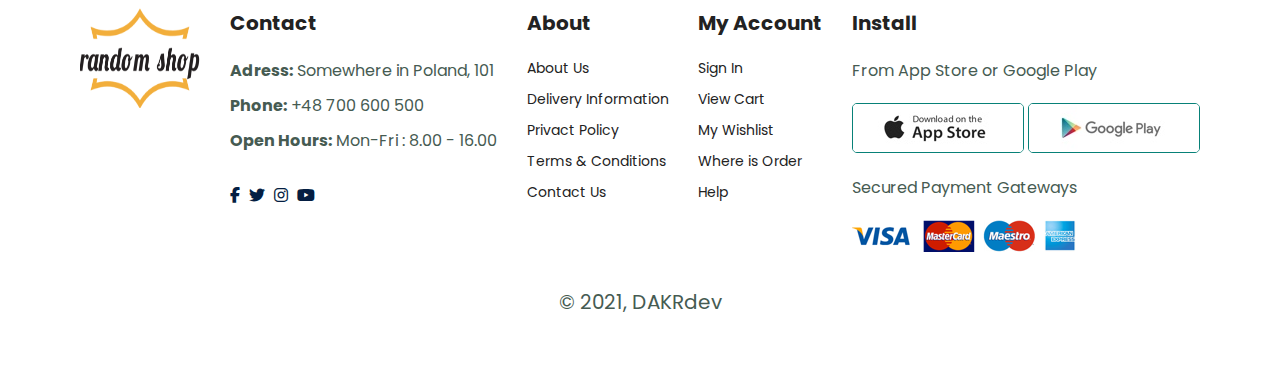
==== commit d0bf9fed: "test4" ====
--- a/index.html
+++ b/index.html
@@ -23,7 +23,7 @@
     <div>
       <ul id="navbar">
         <li>
-          <a href="index.html" class="active">test3</a>
+          <a href="index.html" class="active">test4</a>
         </li>
         <li>
           <a href="shop.html">Shop</a>
--- a/styles/style.css
+++ b/styles/style.css
@@ -163,7 +163,7 @@
 /**    SECTION PAGE-HEADER */
 
 #page-header {
-    background-image: url("../images/header.png");
+    background-image: url("/images/header.png");
     height: 90vh;
     width: 100%;
     background-size: cover;
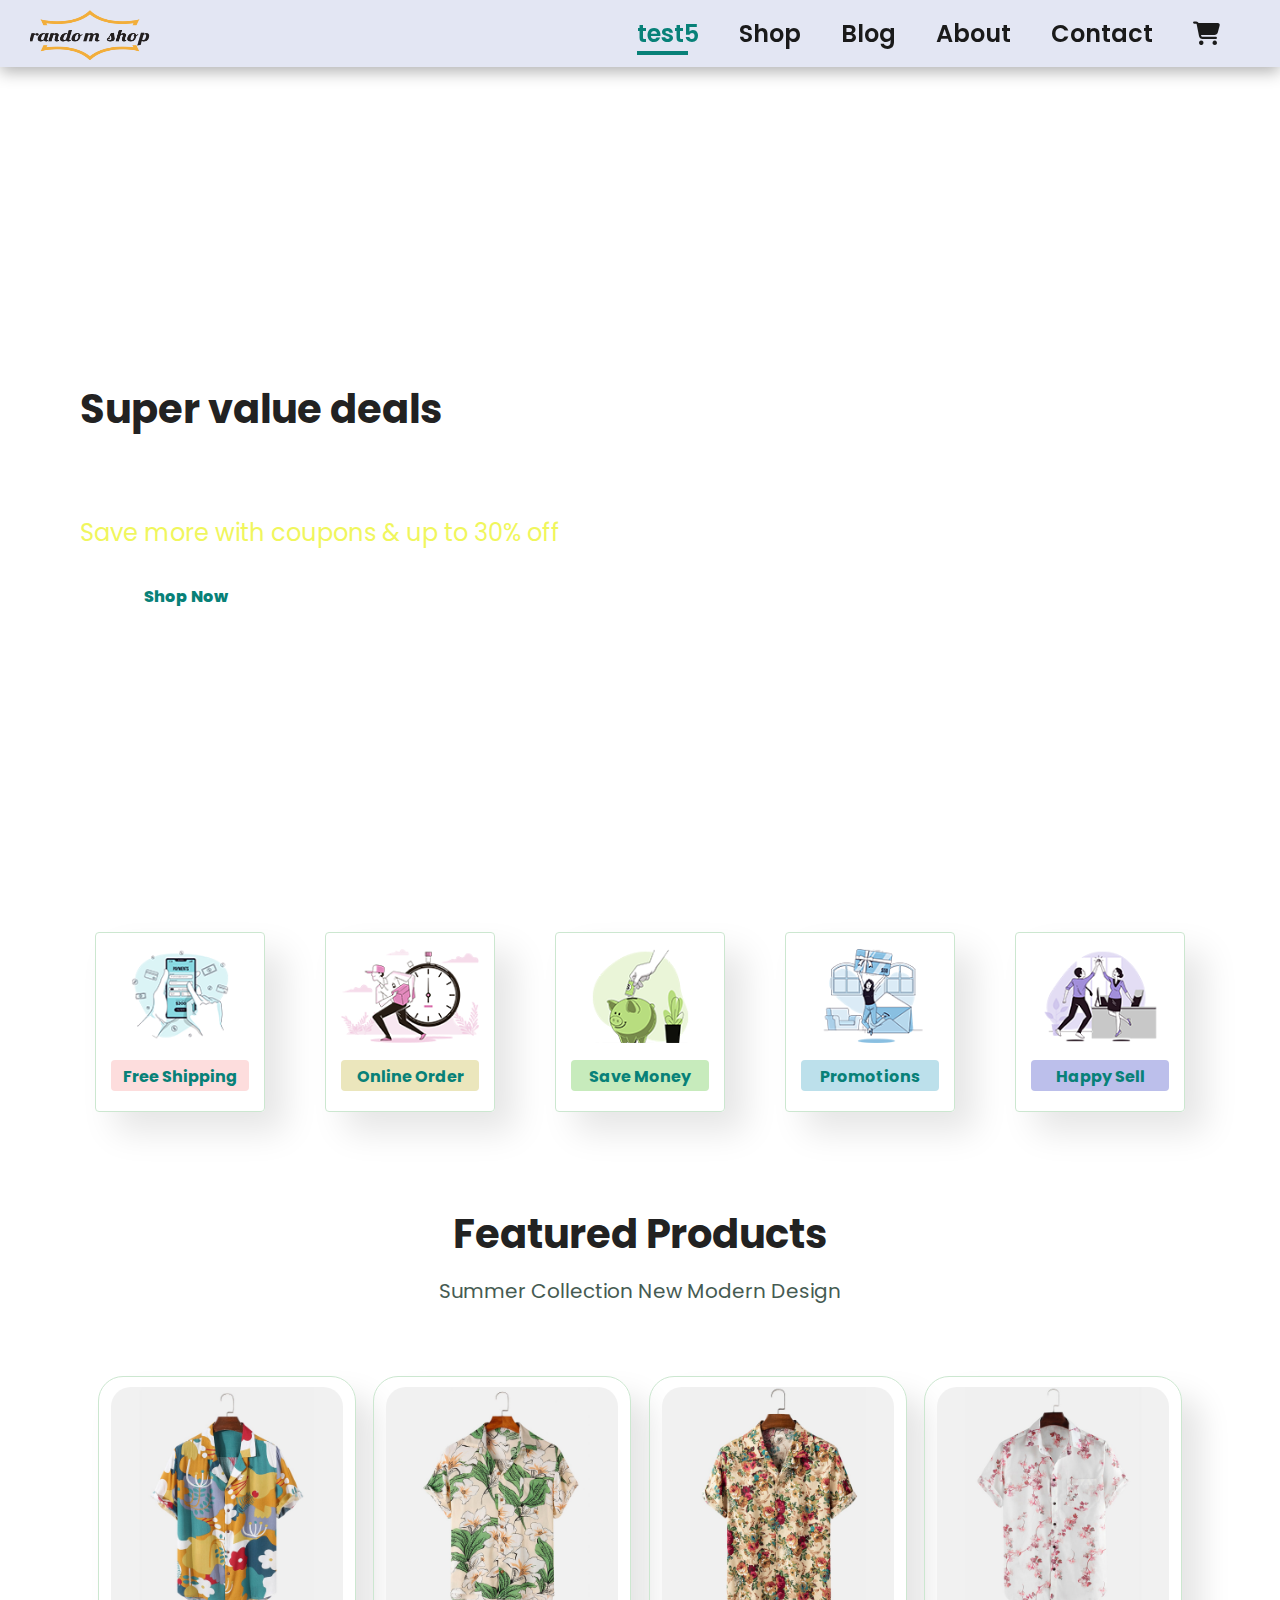
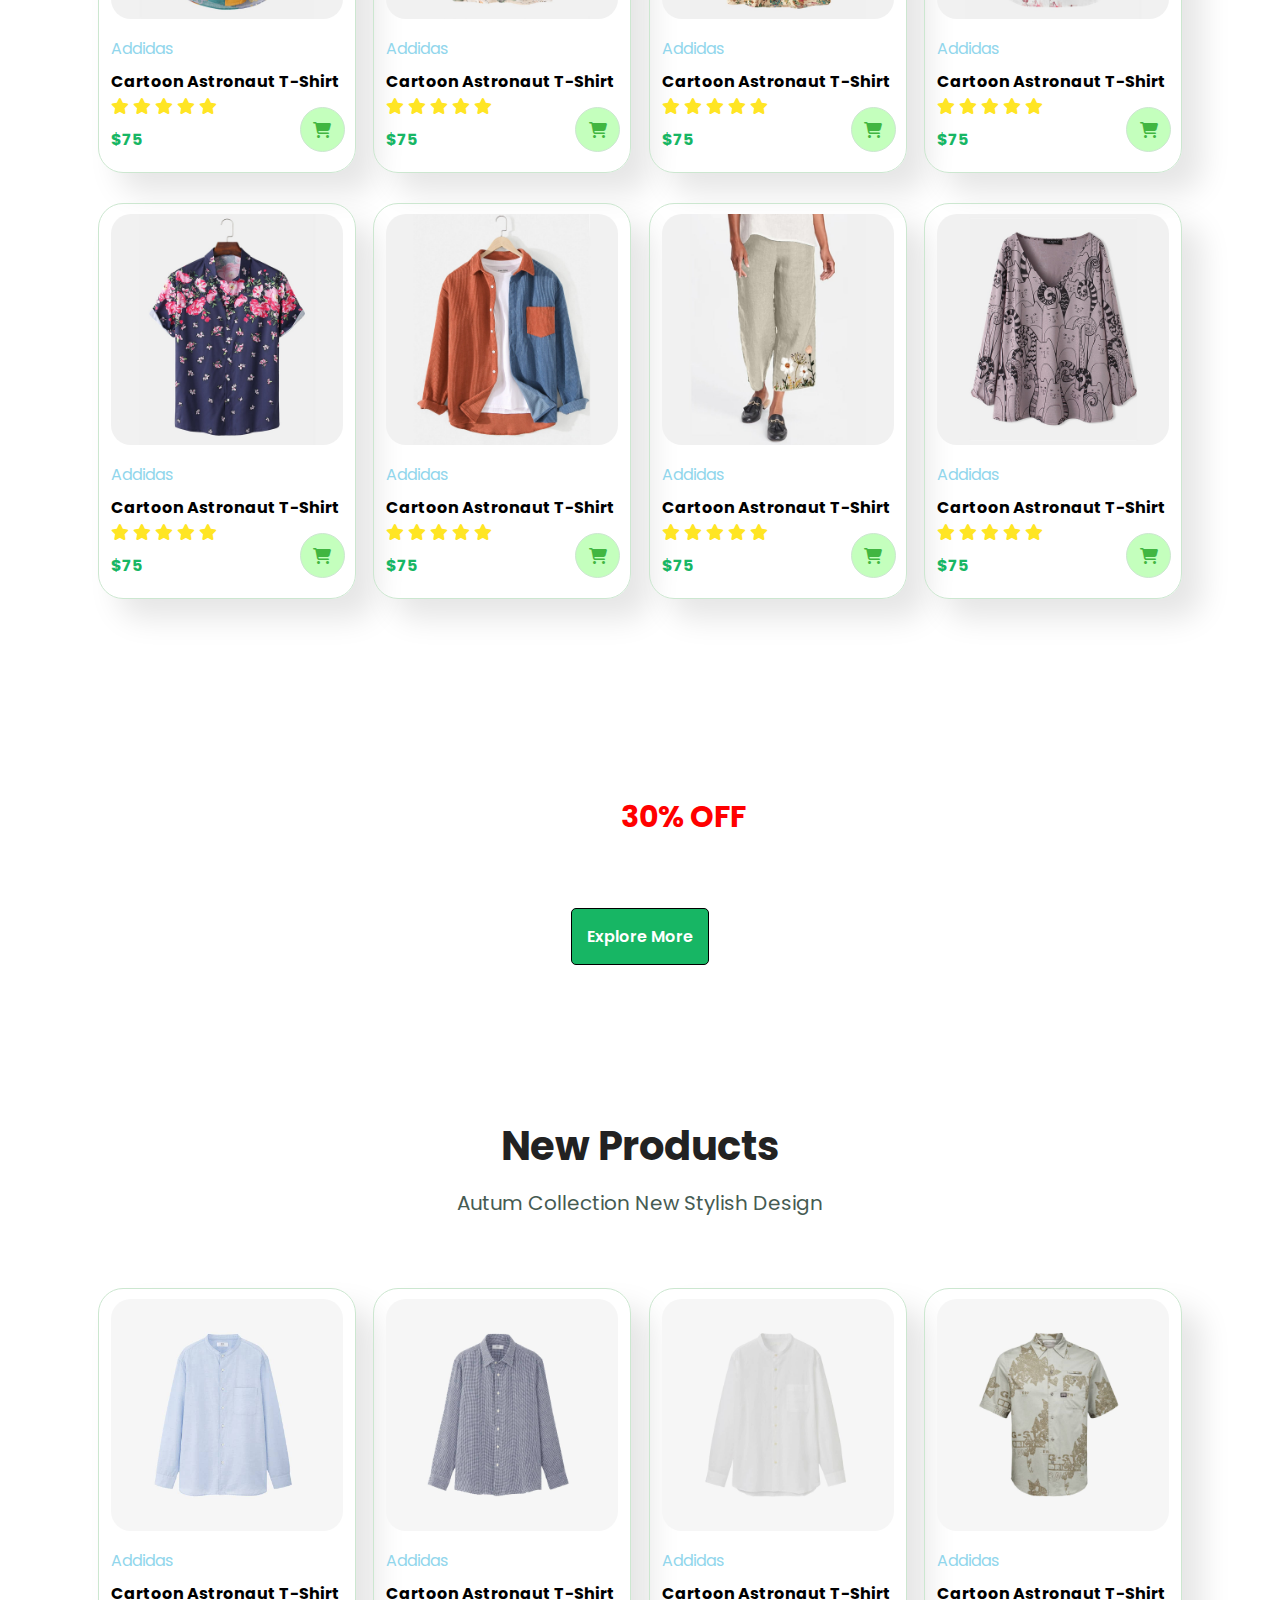
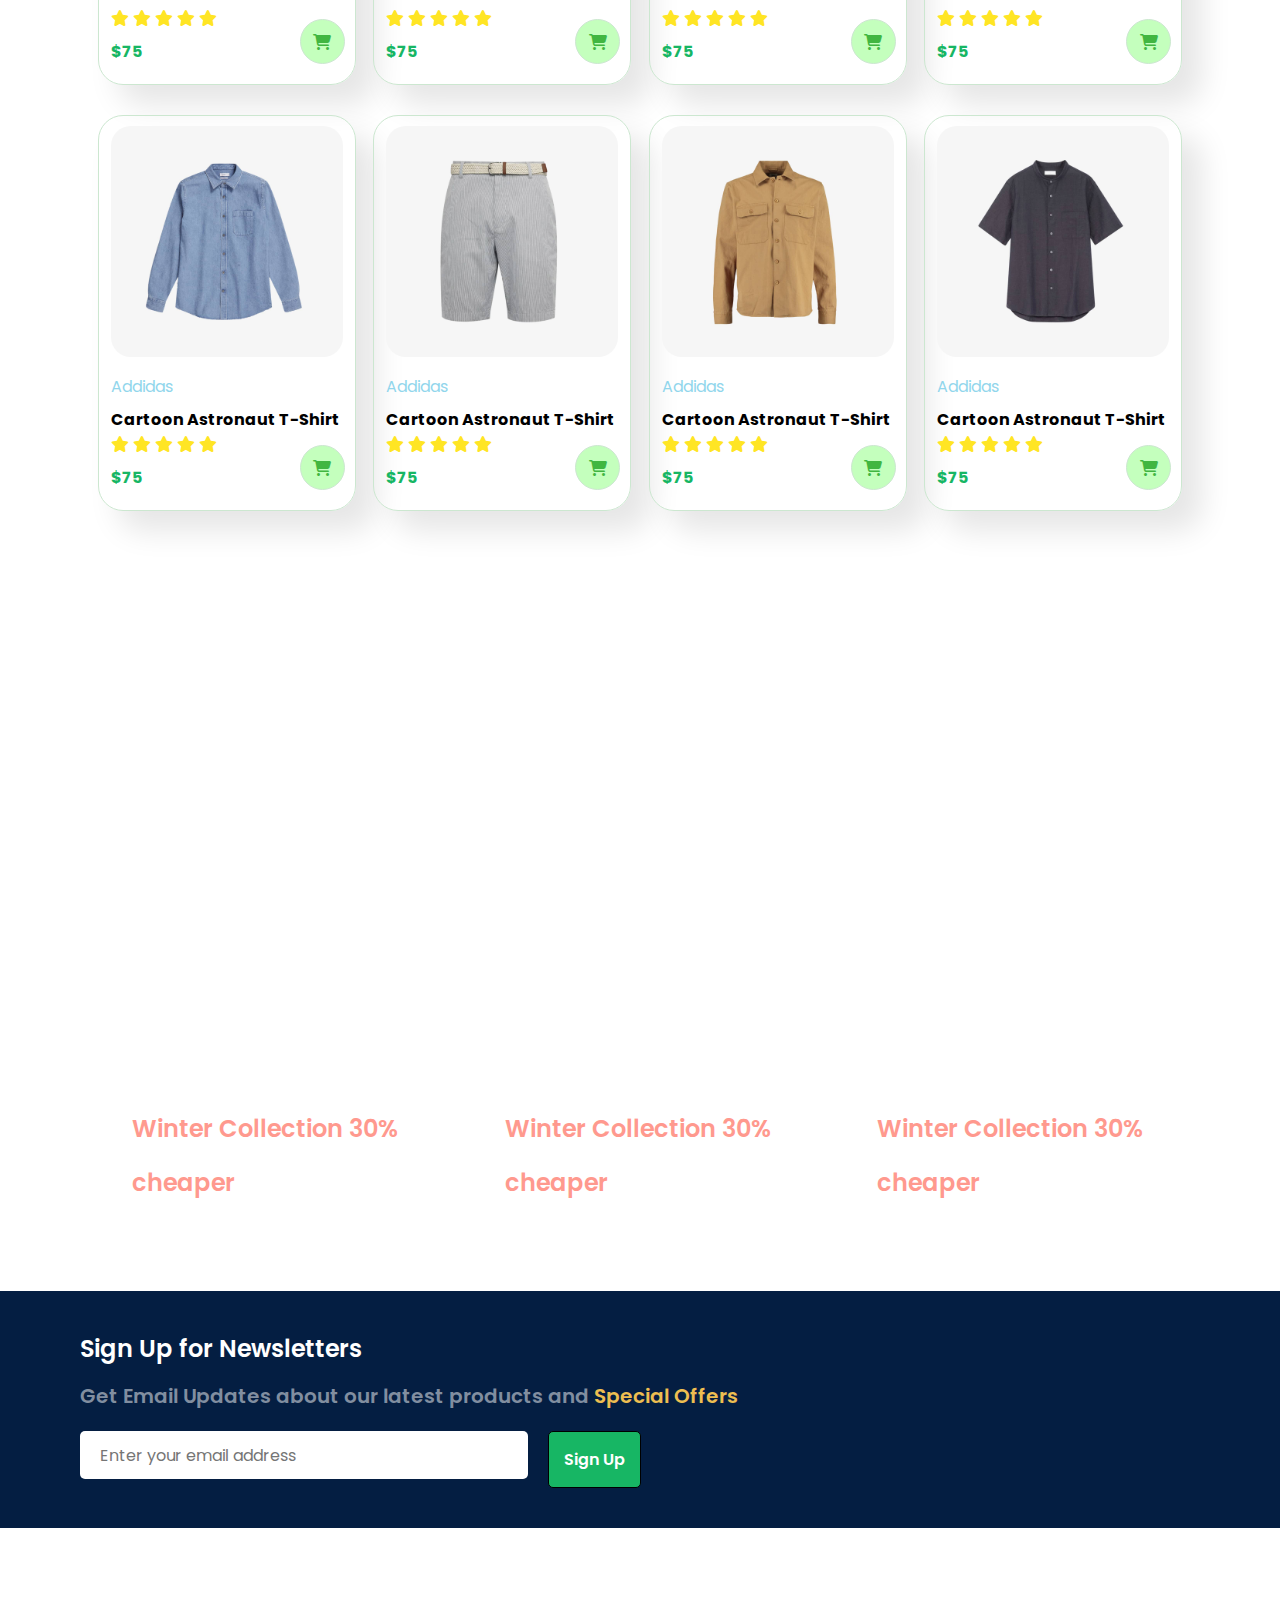
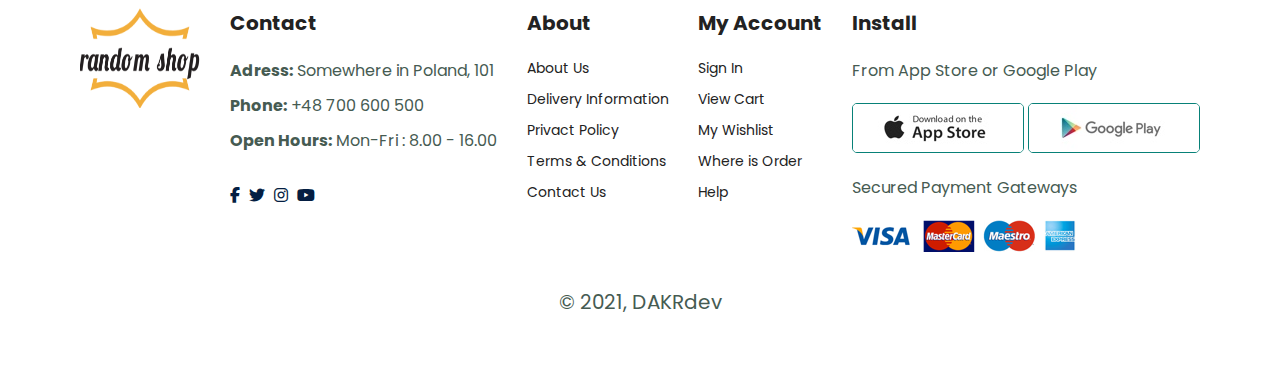
==== commit ad2dfccc: "test5" ====
--- a/index.html
+++ b/index.html
@@ -23,7 +23,7 @@
     <div>
       <ul id="navbar">
         <li>
-          <a href="index.html" class="active">test4</a>
+          <a href="index.html" class="active">test5</a>
         </li>
         <li>
           <a href="shop.html">Shop</a>
--- a/styles/style.css
+++ b/styles/style.css
@@ -163,7 +163,7 @@
 /**    SECTION PAGE-HEADER */
 
 #page-header {
-    background-image: url("/images/header.png");
+    background-image: url("~/images/header.png");
     height: 90vh;
     width: 100%;
     background-size: cover;
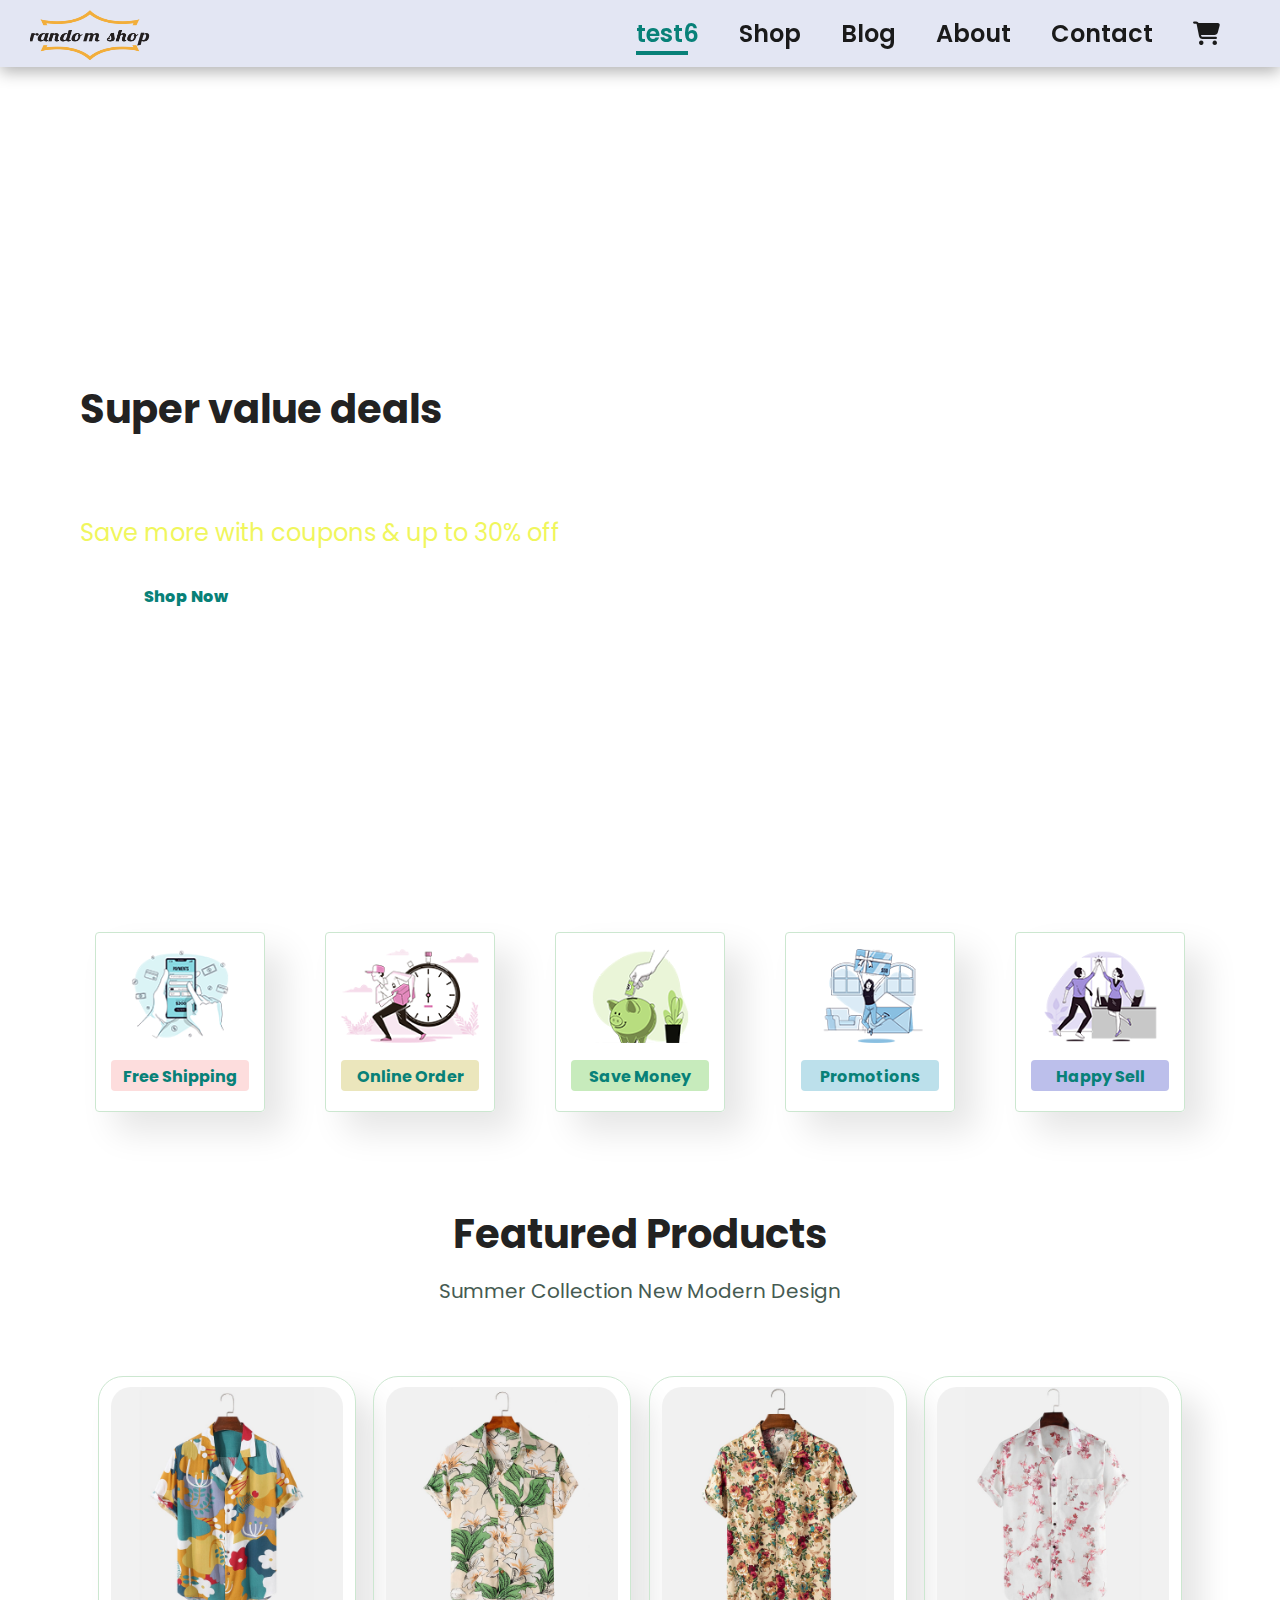
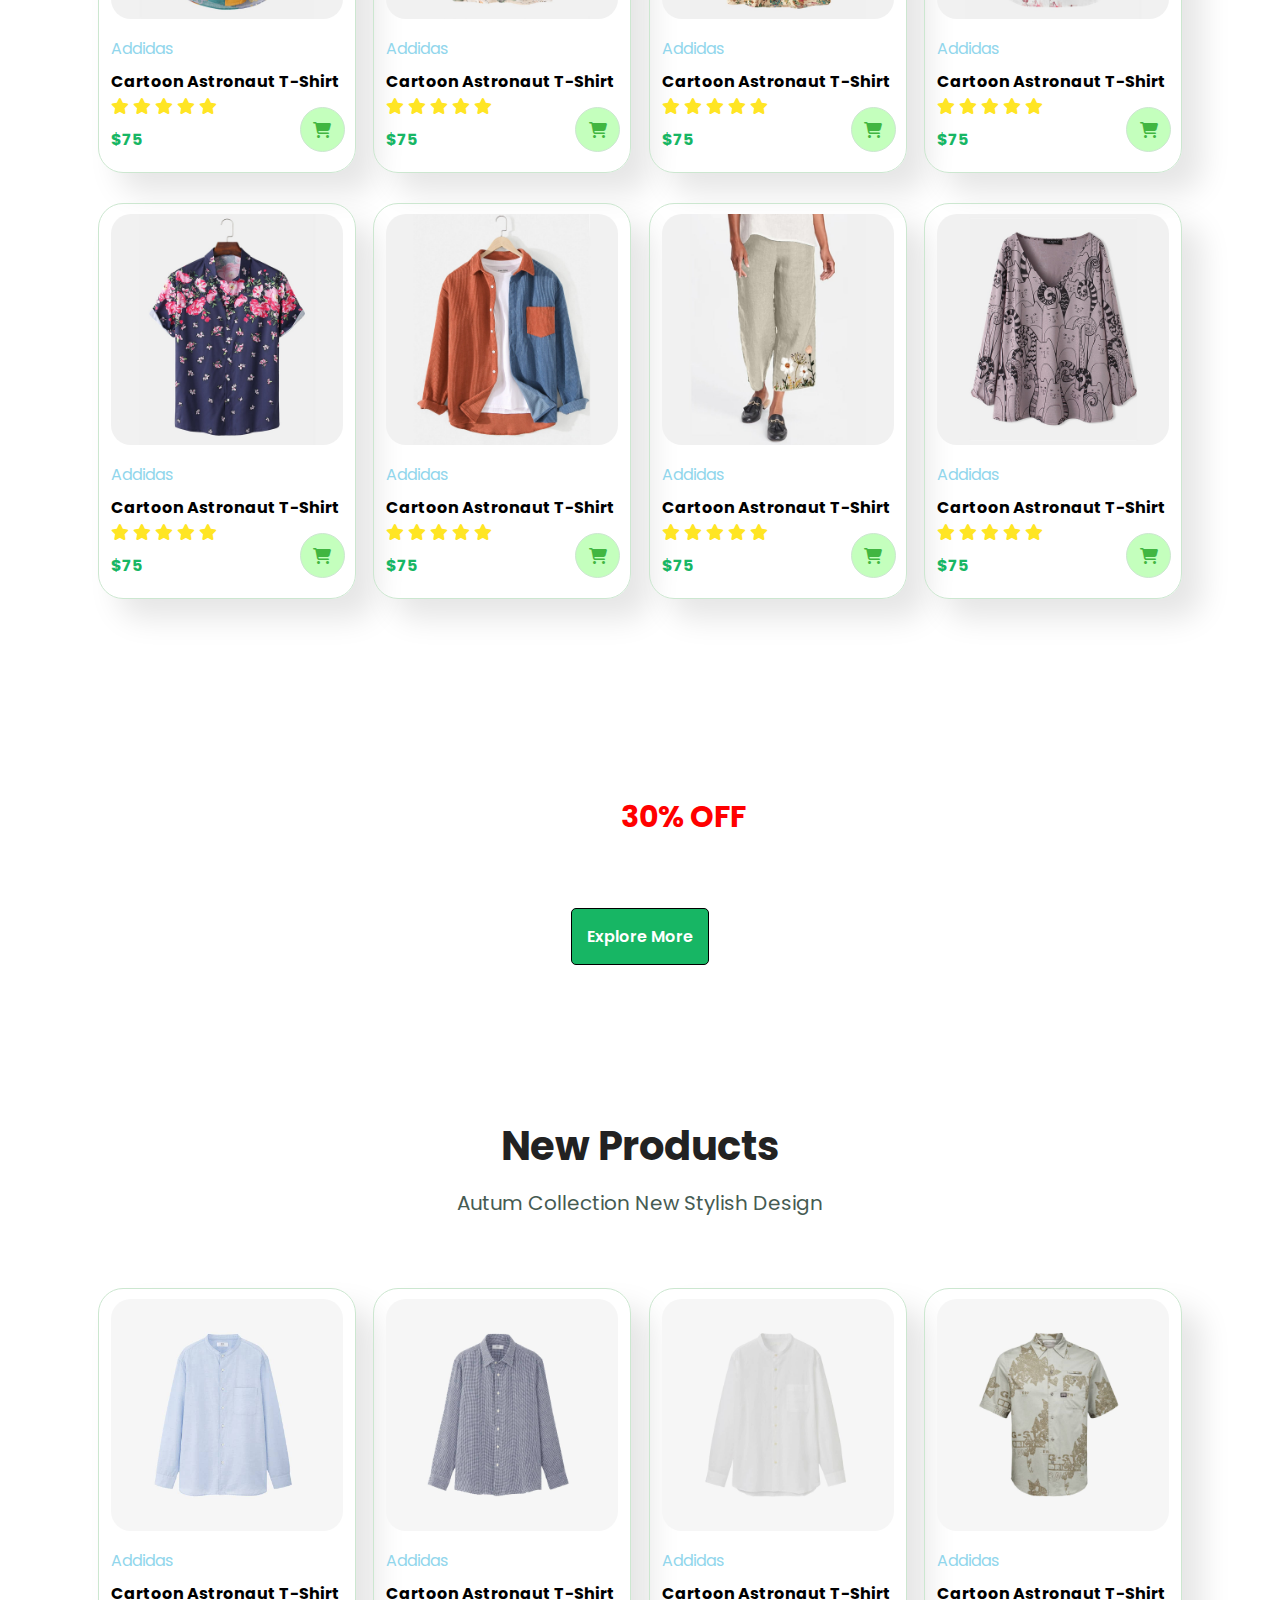
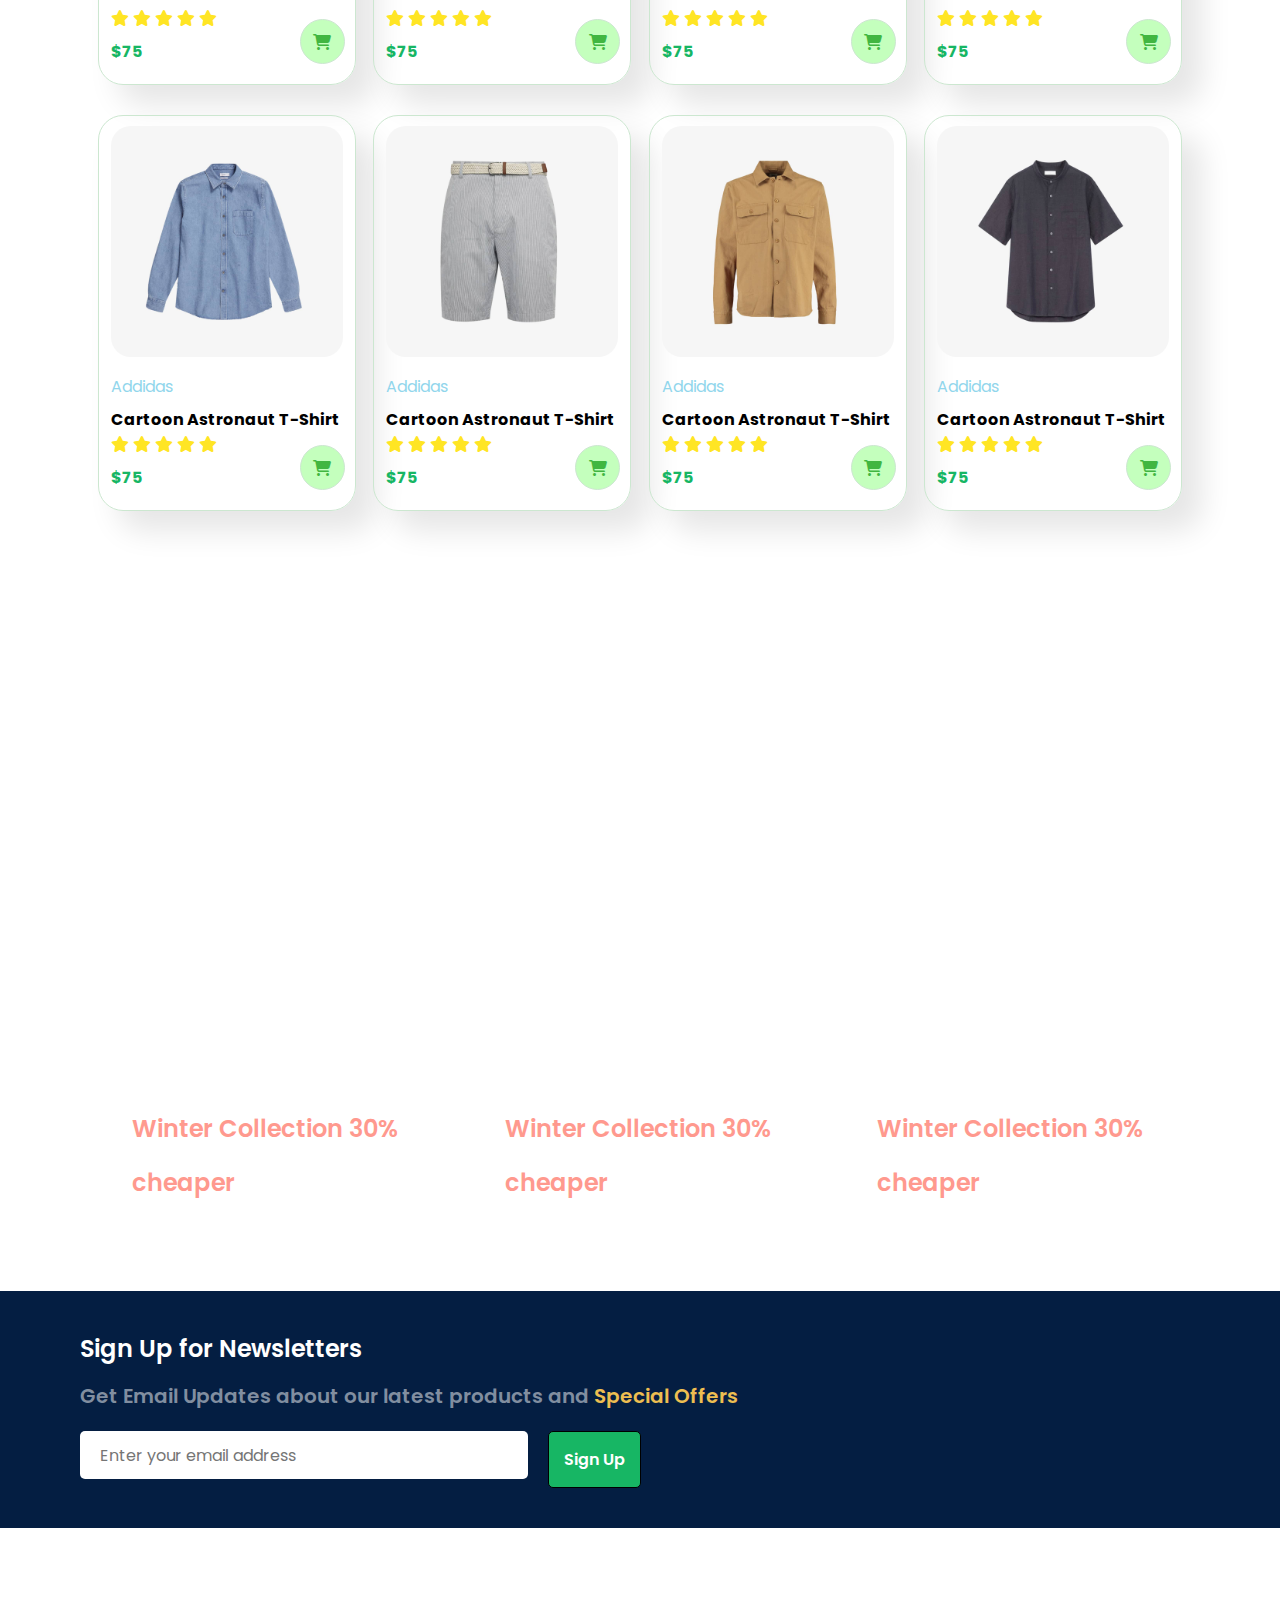
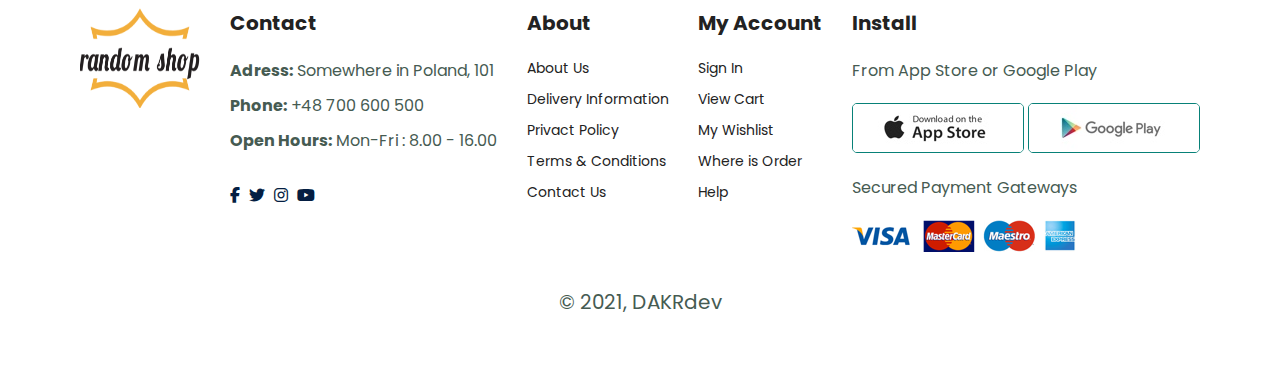
==== commit d407fb11: "test6" ====
--- a/index.html
+++ b/index.html
@@ -23,7 +23,7 @@
     <div>
       <ul id="navbar">
         <li>
-          <a href="index.html" class="active">test5</a>
+          <a href="index.html" class="active">test6</a>
         </li>
         <li>
           <a href="shop.html">Shop</a>
--- a/styles/style.css
+++ b/styles/style.css
@@ -163,7 +163,7 @@
 /**    SECTION PAGE-HEADER */
 
 #page-header {
-    background-image: url("~/images/header.png");
+    background-image: url("images/header.png");
     height: 90vh;
     width: 100%;
     background-size: cover;
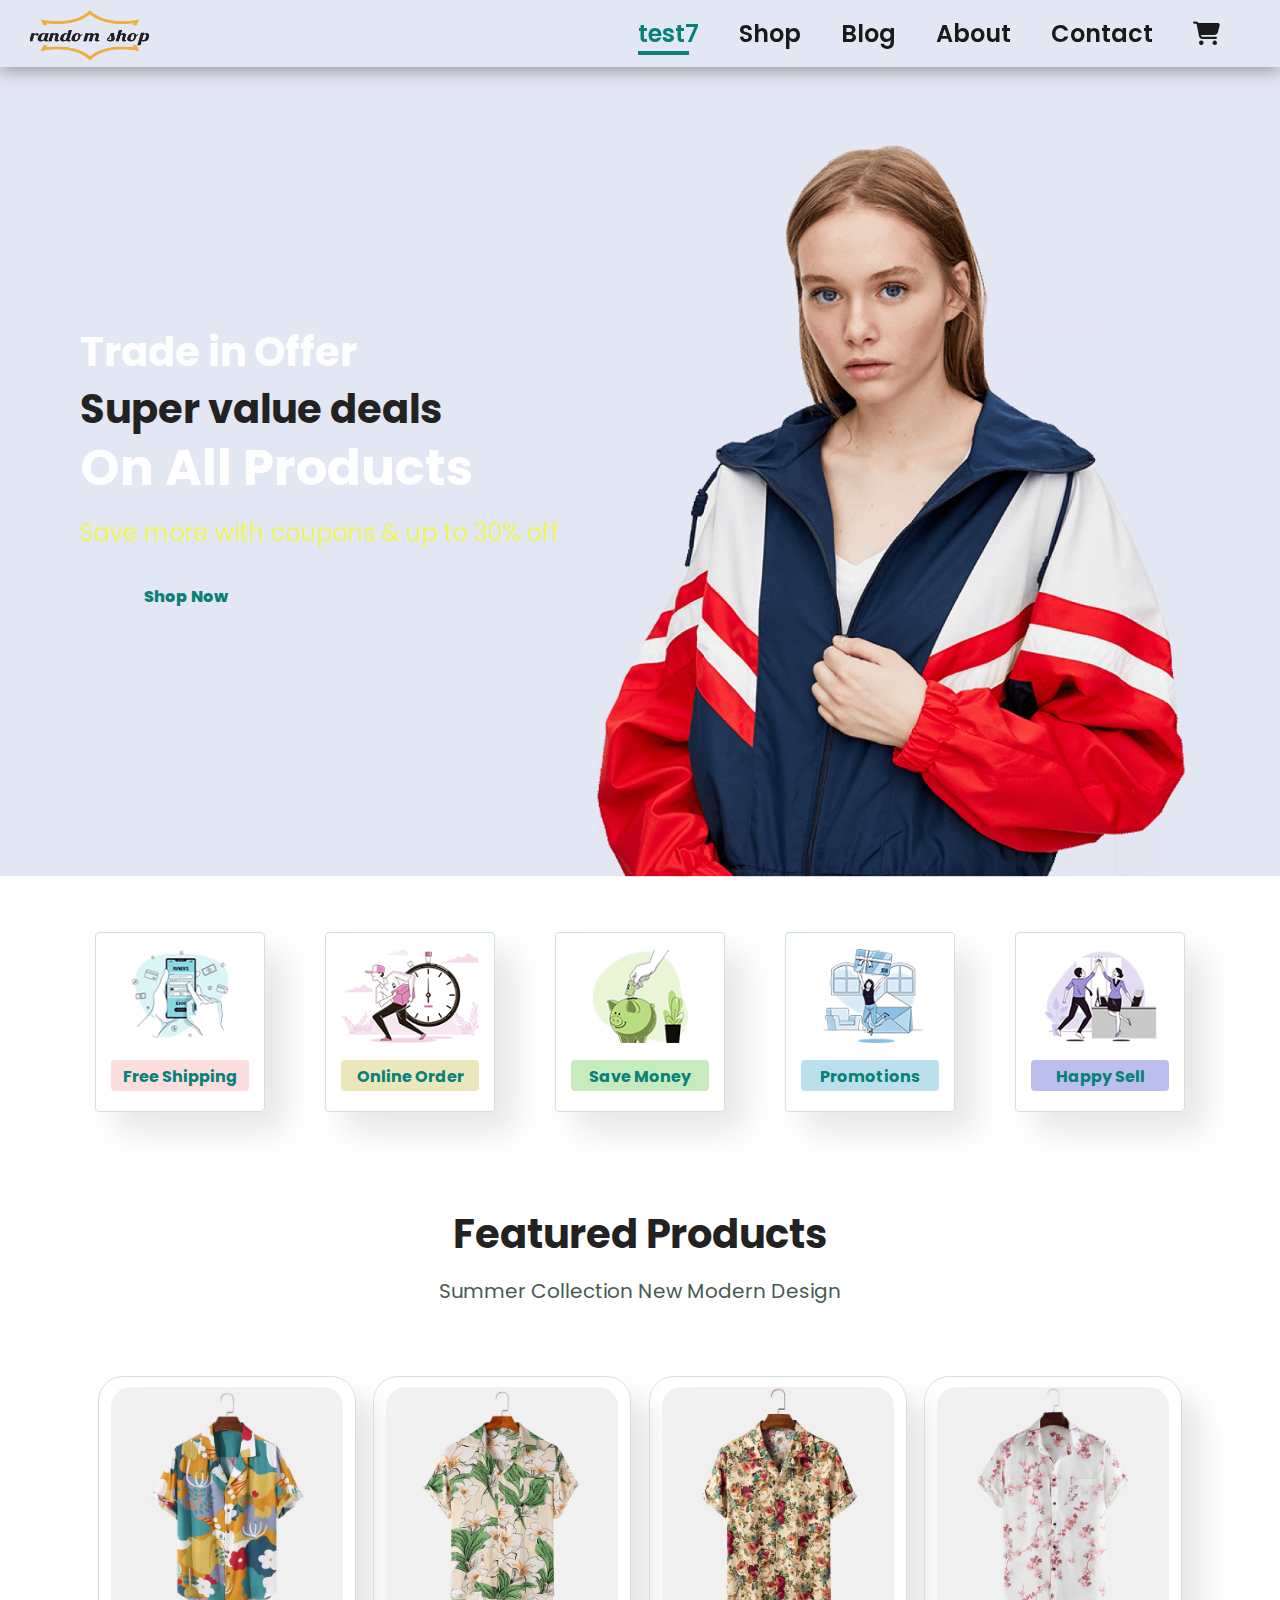
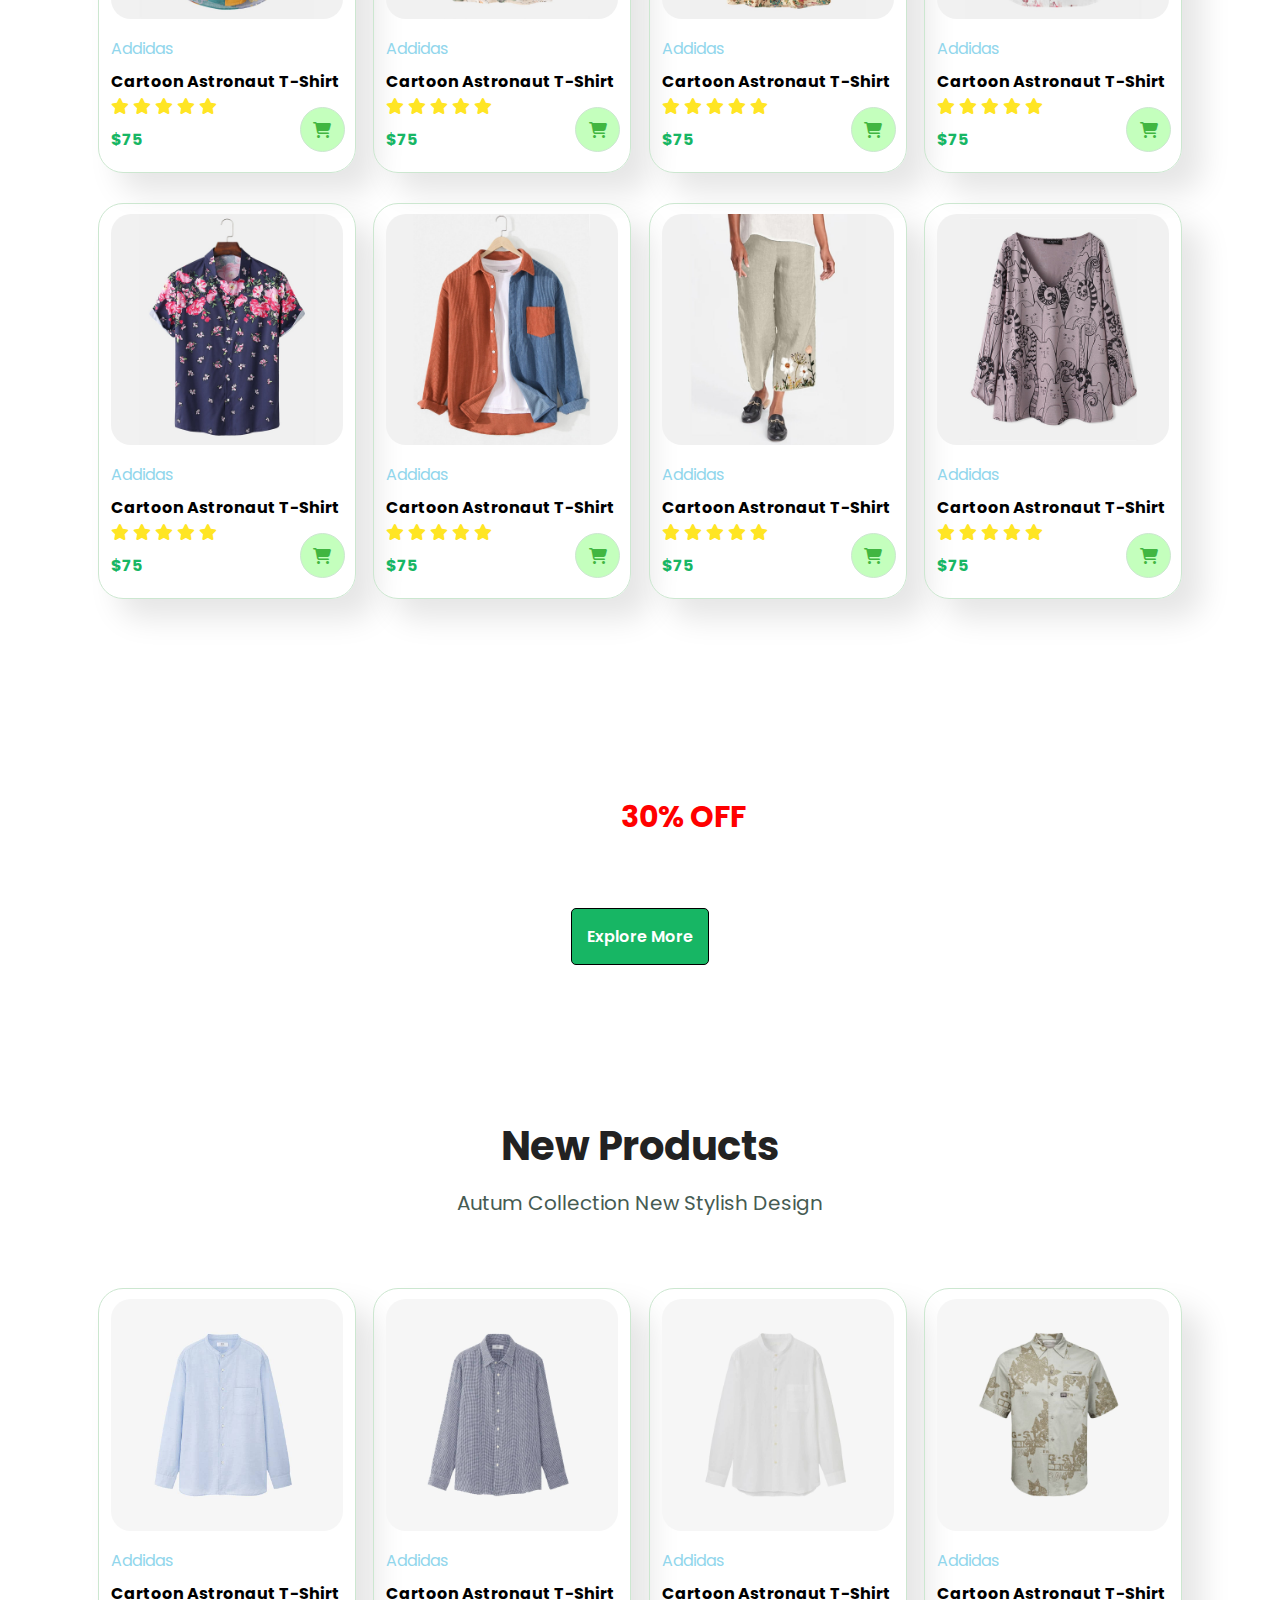
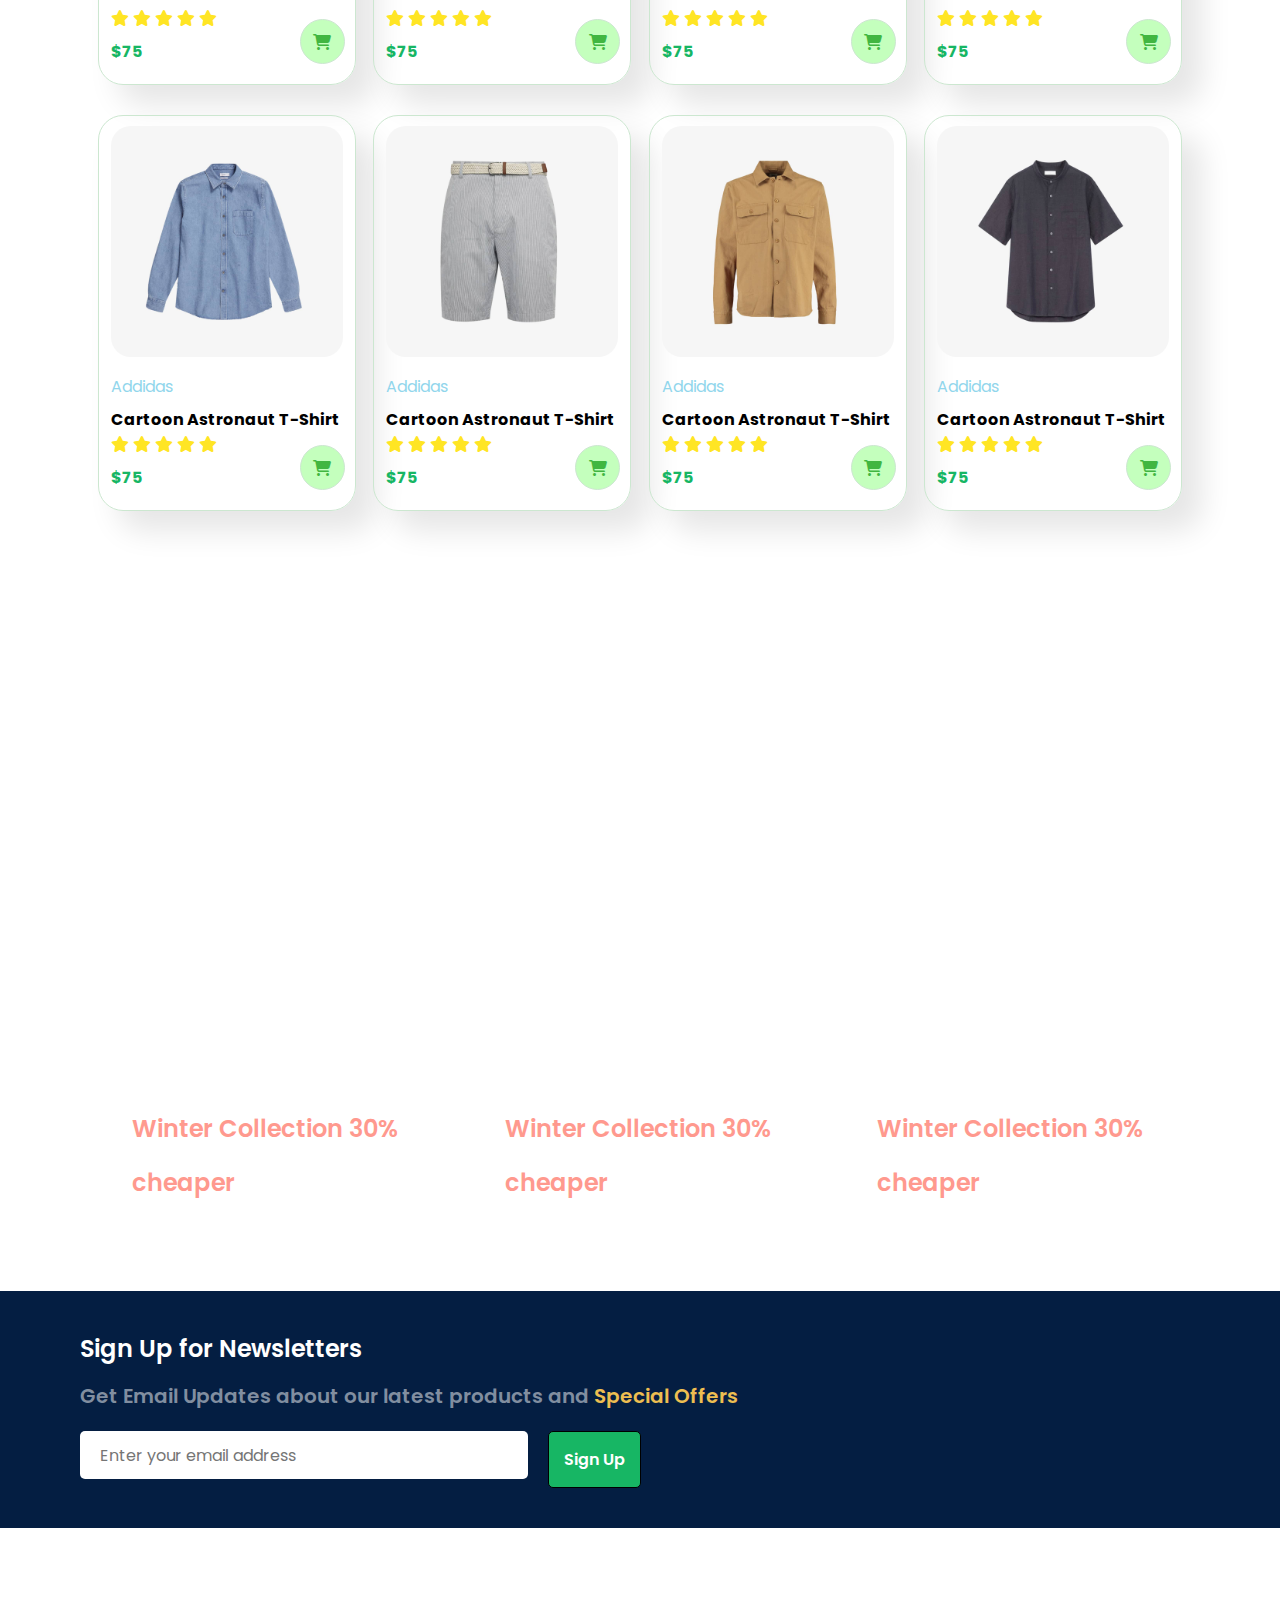
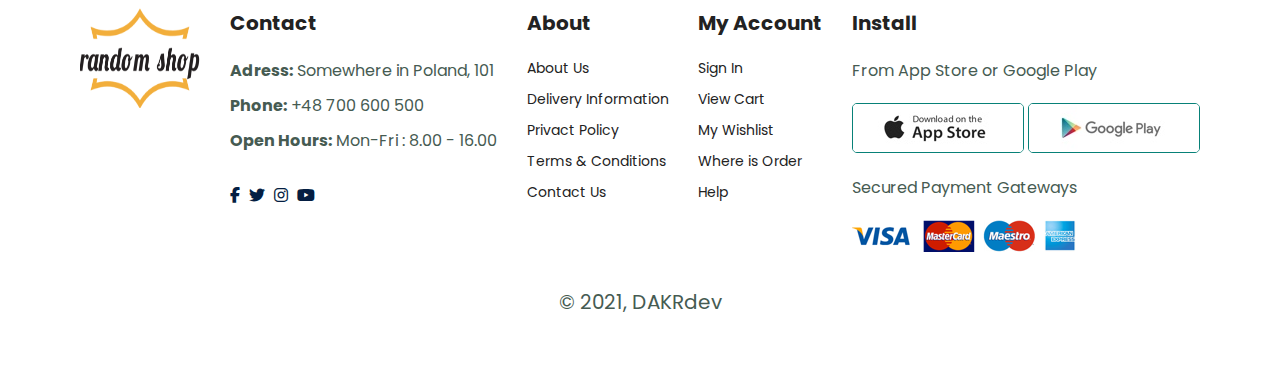
==== commit eedb6ebf: "test7" ====
--- a/index.html
+++ b/index.html
@@ -23,7 +23,7 @@
     <div>
       <ul id="navbar">
         <li>
-          <a href="index.html" class="active">test6</a>
+          <a href="index.html" class="active">test7</a>
         </li>
         <li>
           <a href="shop.html">Shop</a>
--- a/styles/style.css
+++ b/styles/style.css
@@ -163,7 +163,7 @@
 /**    SECTION PAGE-HEADER */
 
 #page-header {
-    background-image: url("images/header.png");
+    background-image: url("/images/header.png");
     height: 90vh;
     width: 100%;
     background-size: cover;
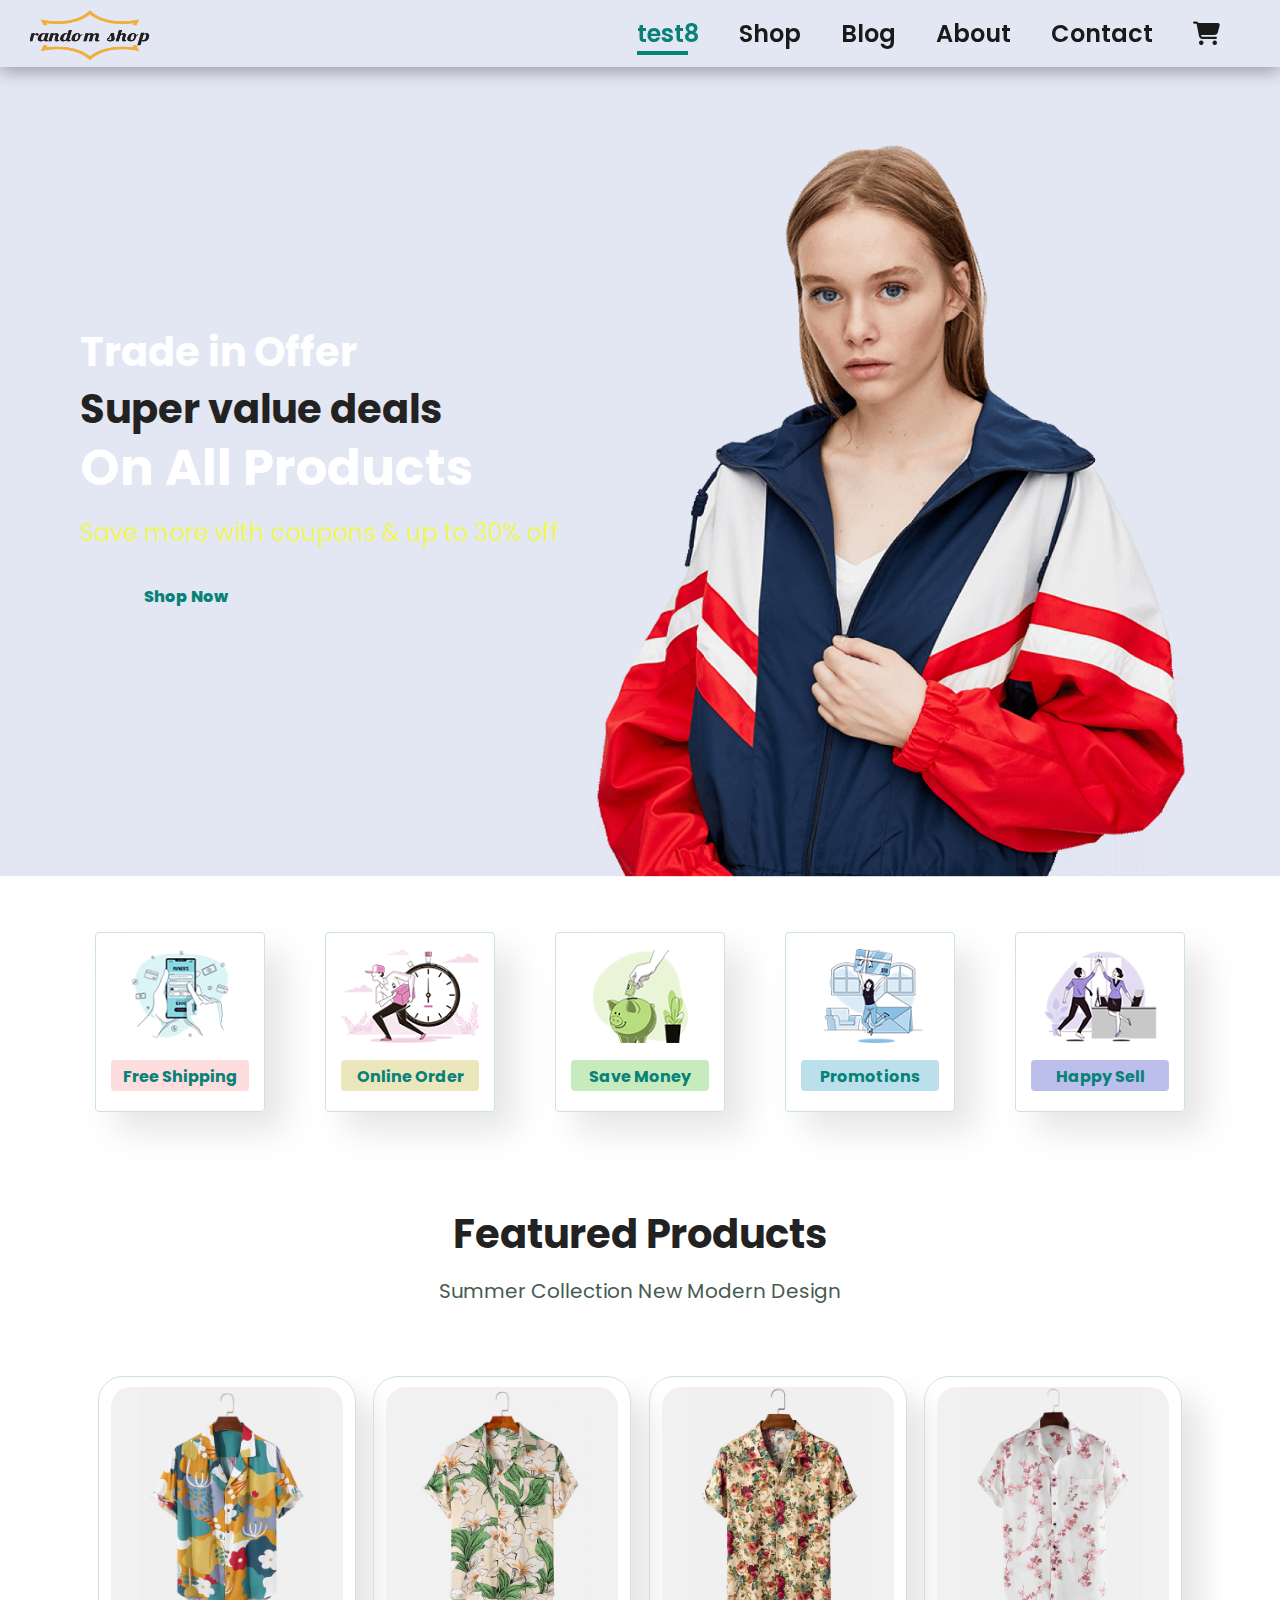
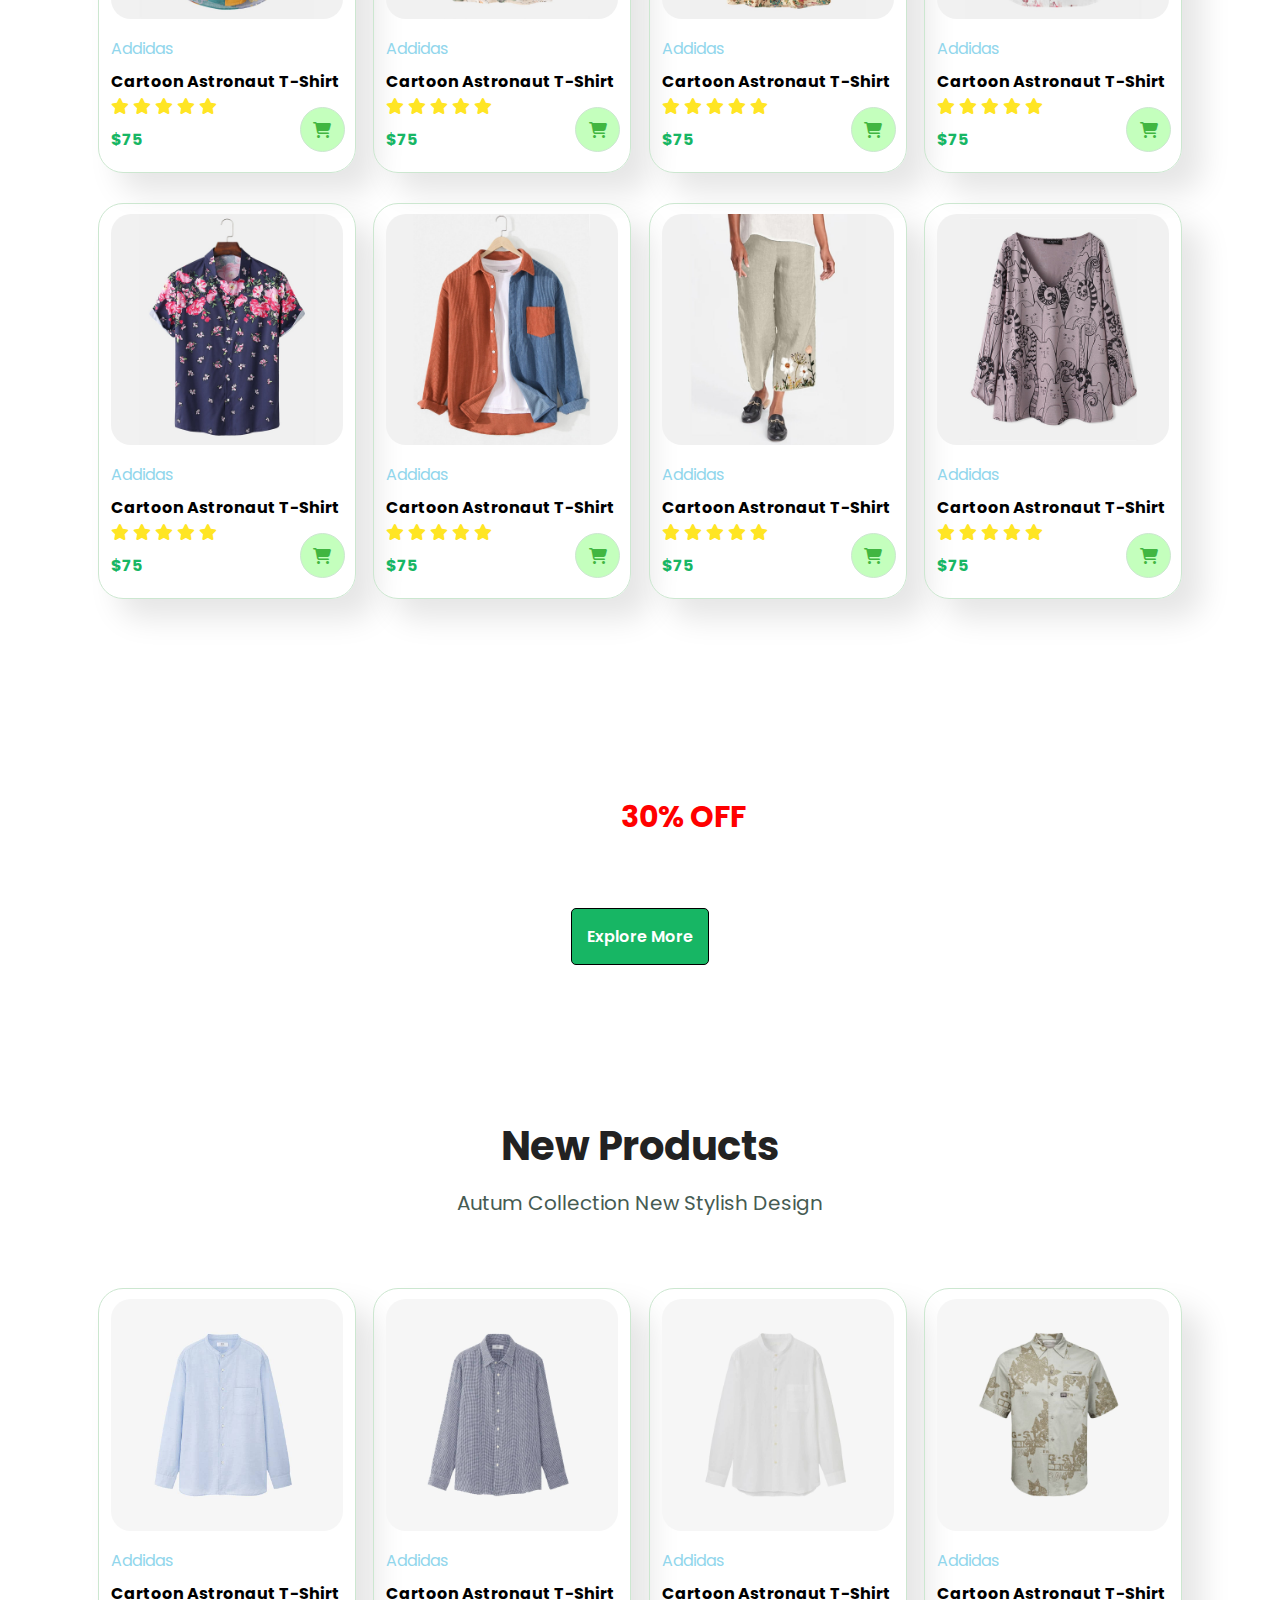
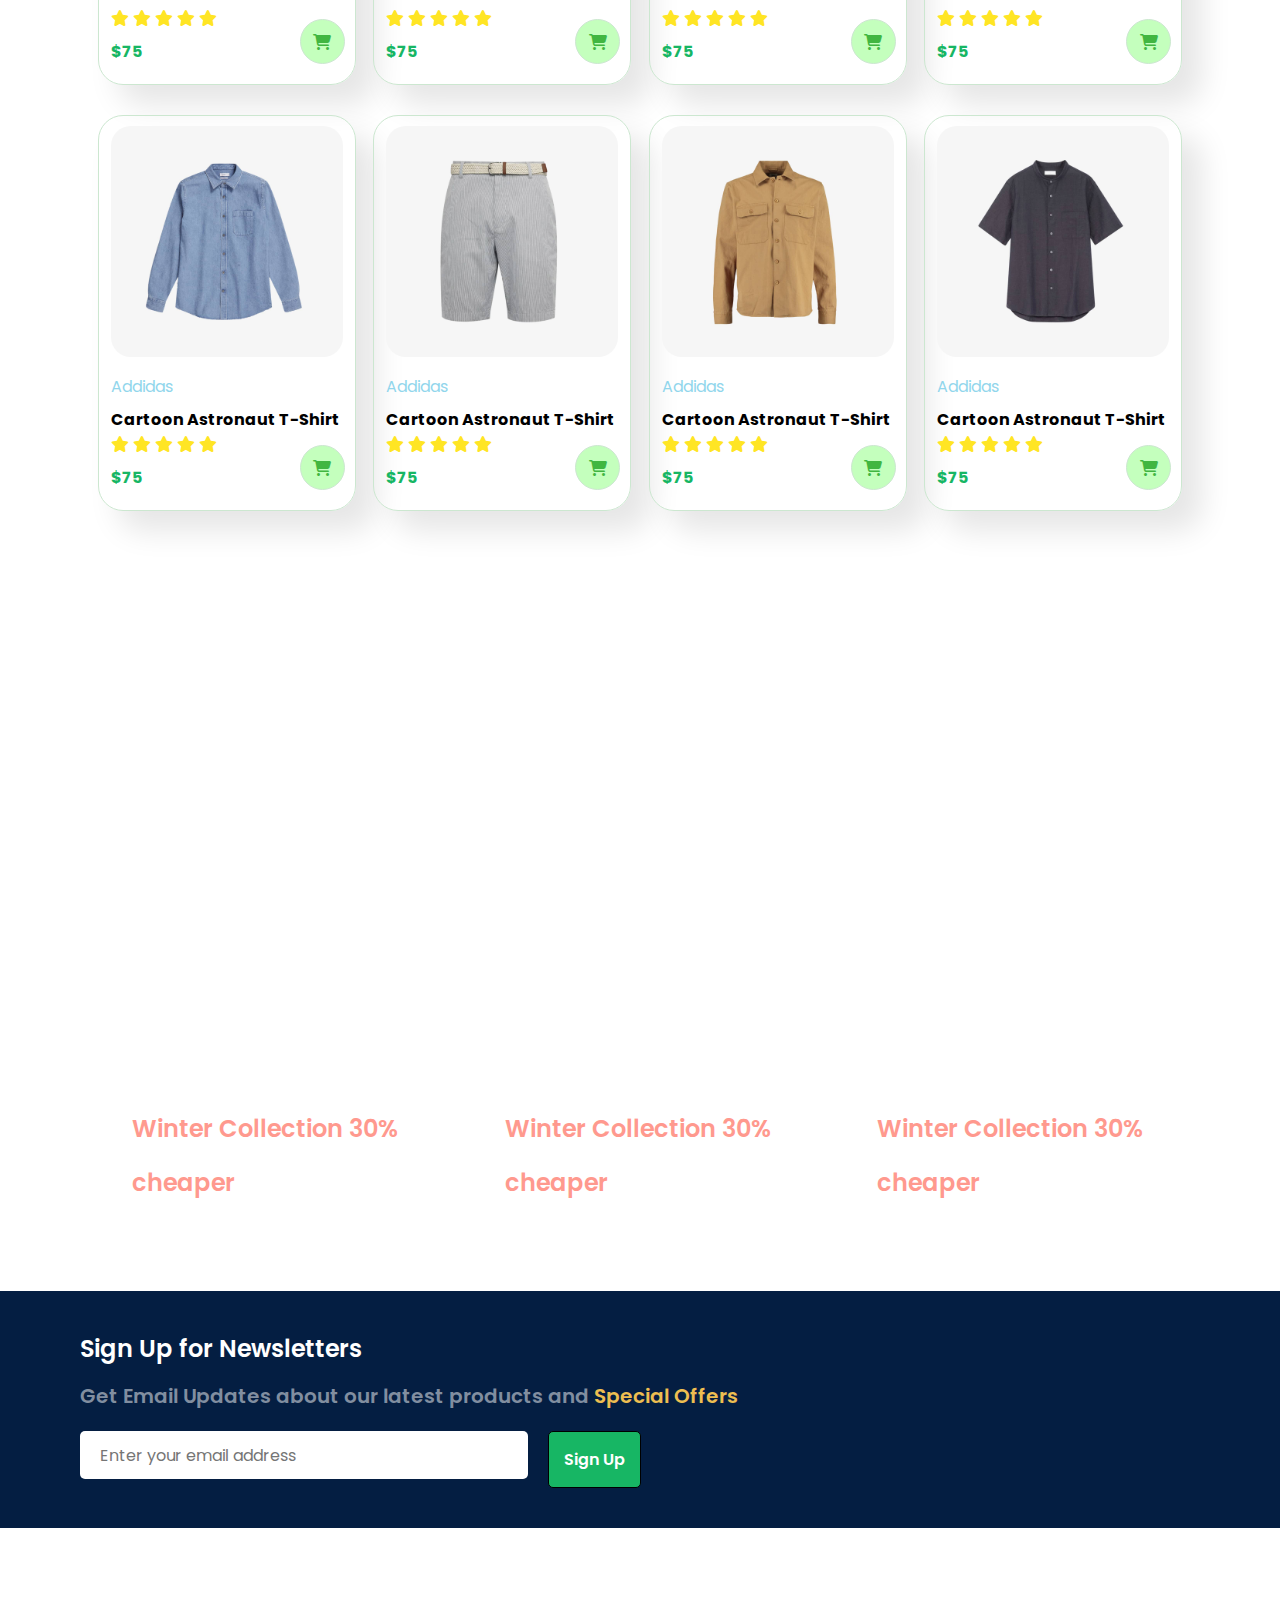
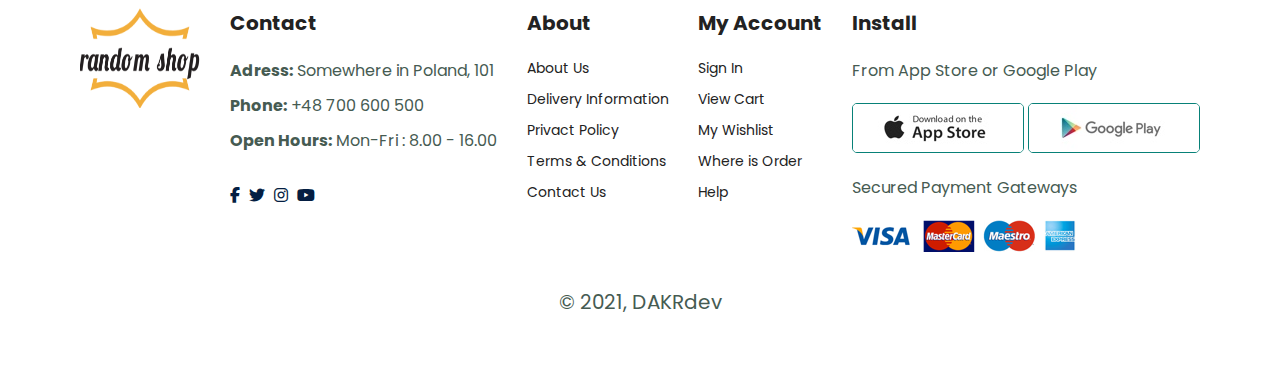
==== commit 2568681b: "test8" ====
--- a/index.html
+++ b/index.html
@@ -23,7 +23,7 @@
     <div>
       <ul id="navbar">
         <li>
-          <a href="index.html" class="active">test7</a>
+          <a href="index.html" class="active">test8</a>
         </li>
         <li>
           <a href="shop.html">Shop</a>
--- a/styles/style.css
+++ b/styles/style.css
@@ -163,7 +163,7 @@
 /**    SECTION PAGE-HEADER */
 
 #page-header {
-    background-image: url("/images/header.png");
+    background-image: url("../images/header.png");
     height: 90vh;
     width: 100%;
     background-size: cover;
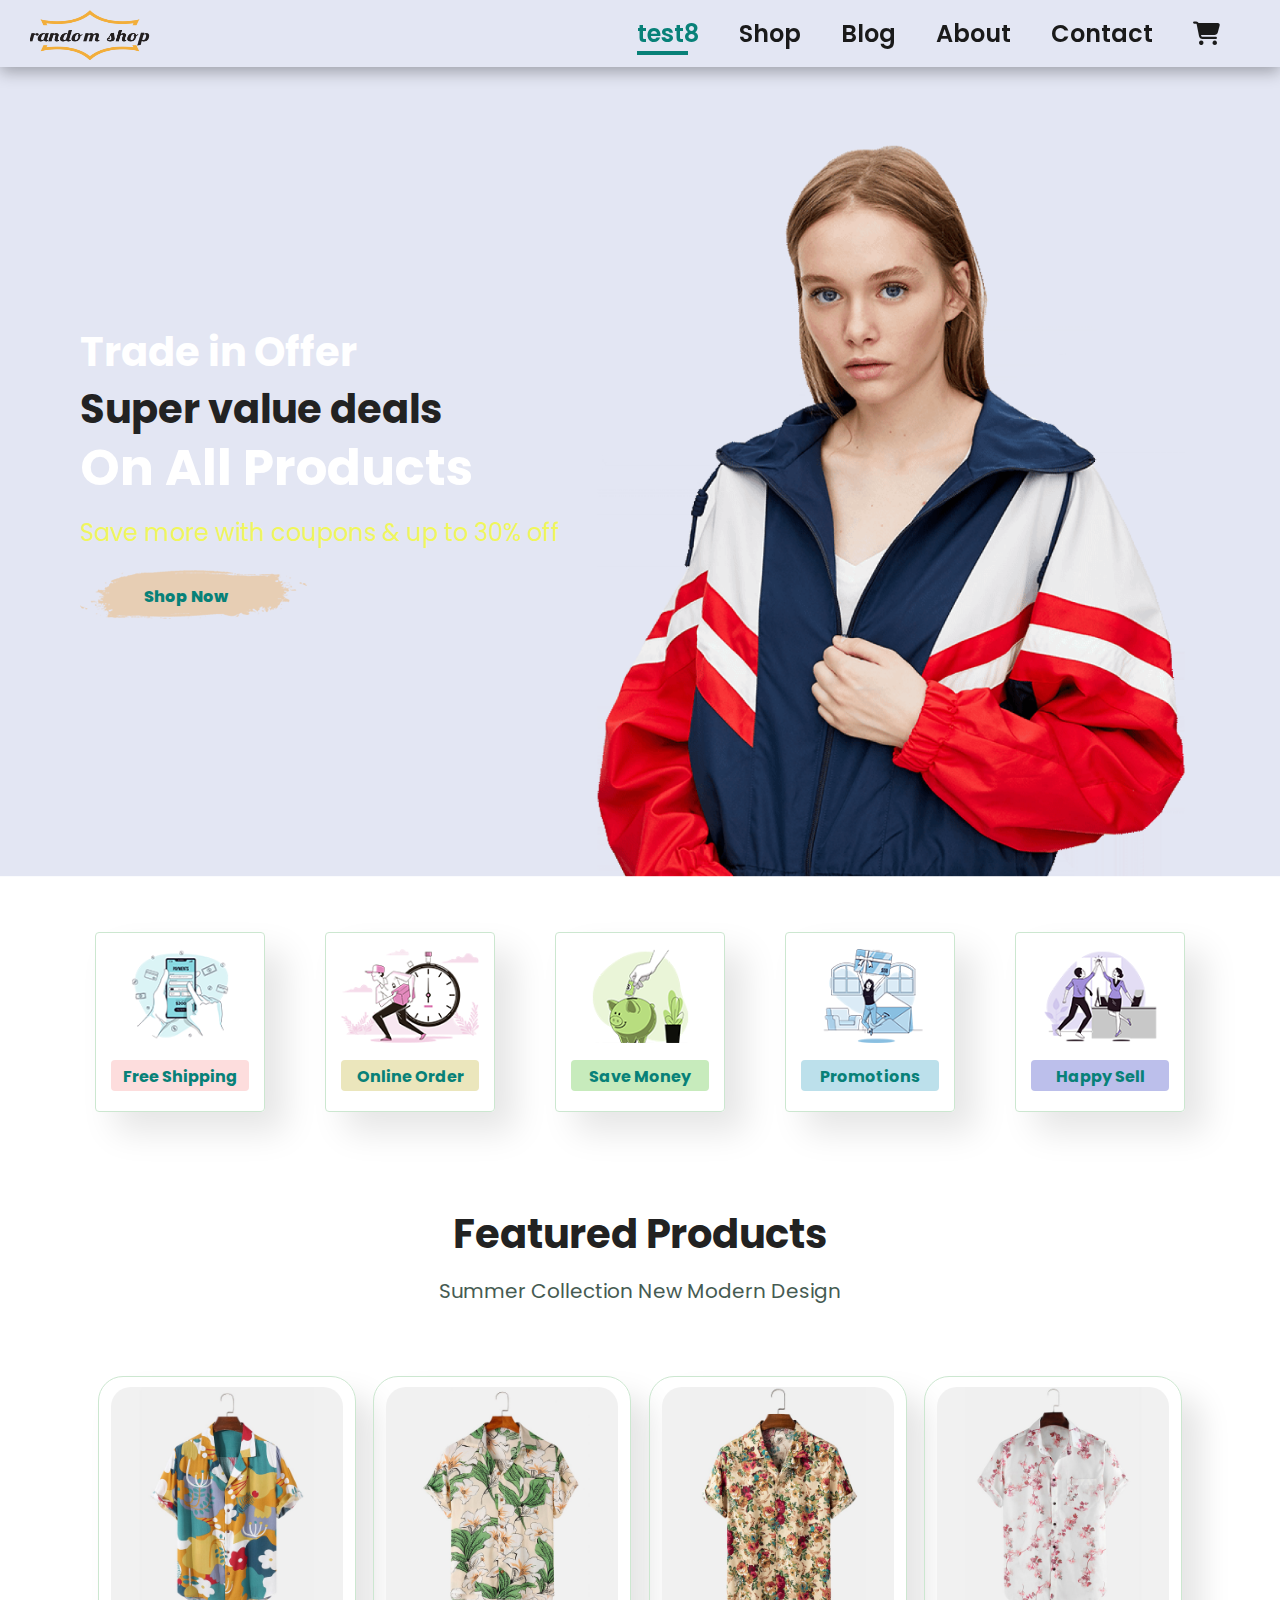
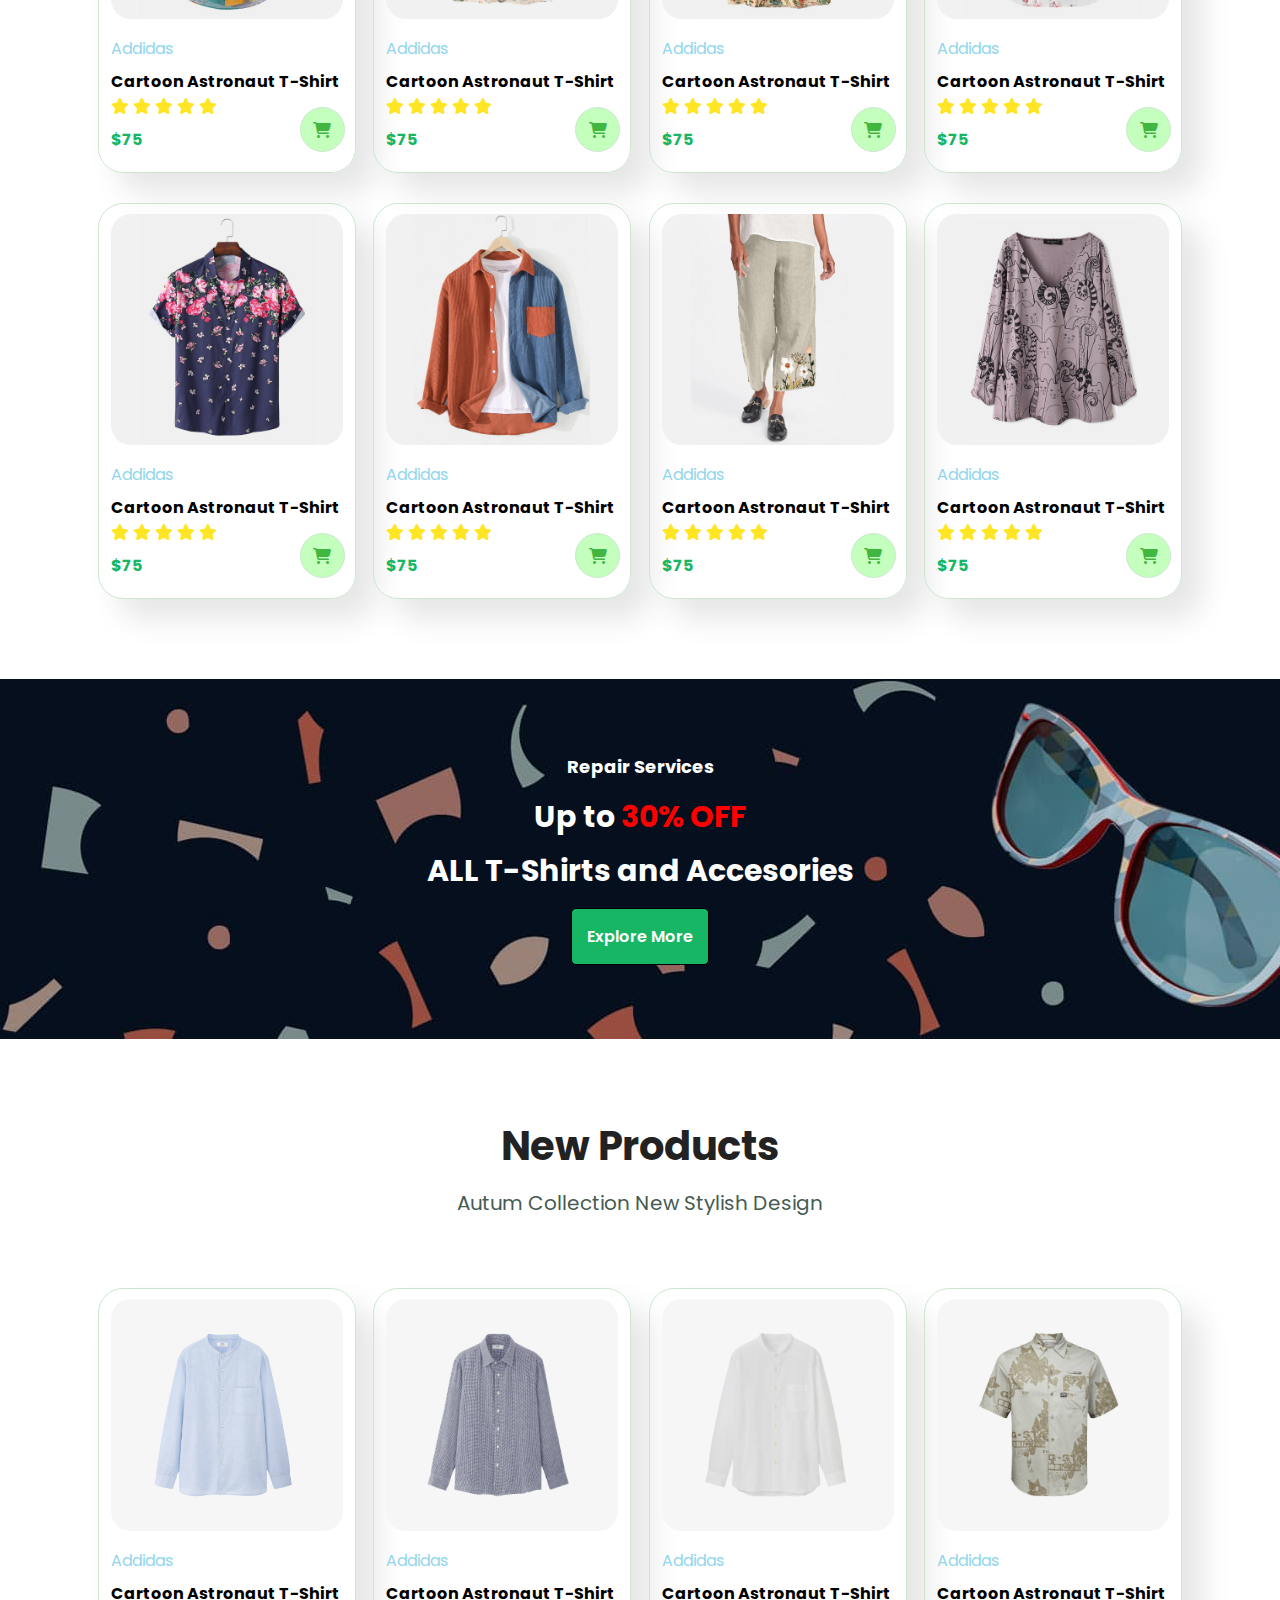
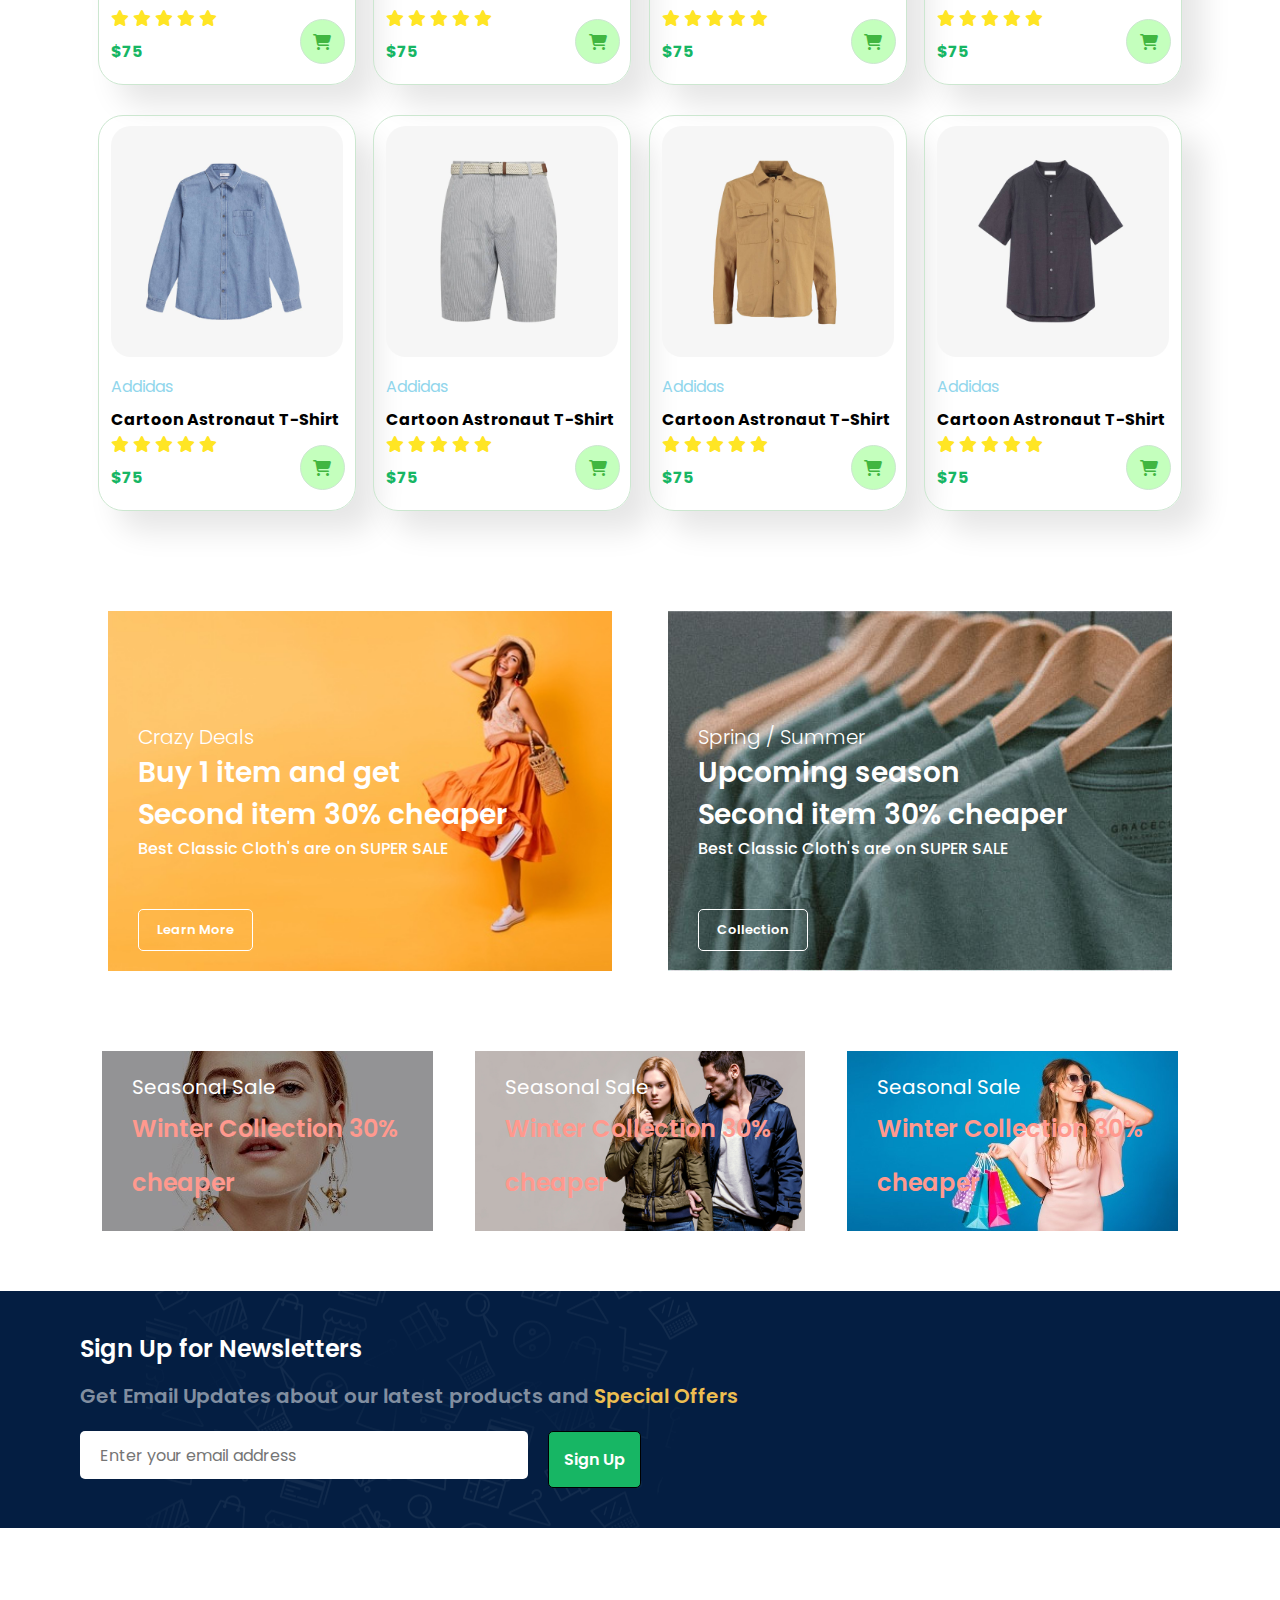
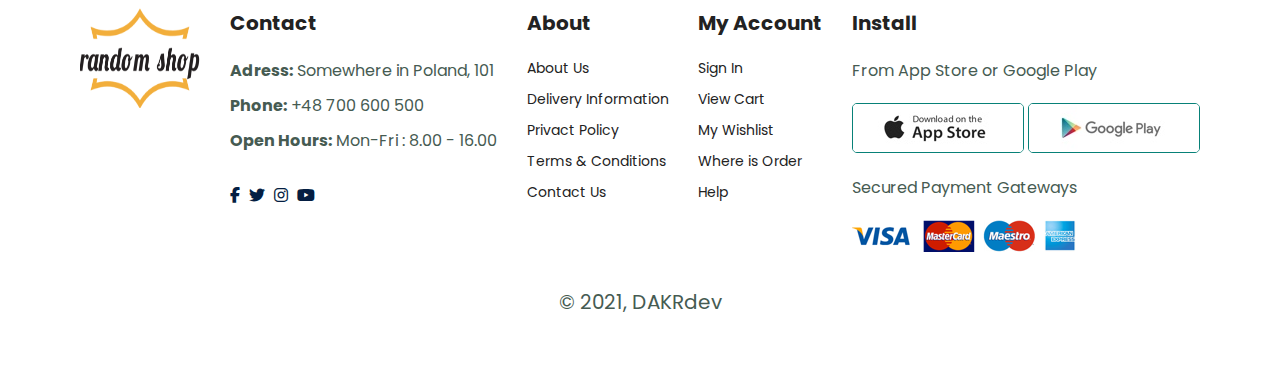
==== commit 9f1f06d8: "fix some errors" ====
--- a/index.html
+++ b/index.html
@@ -13,7 +13,7 @@
   <!-- ! FONT AWESOME 6.1.1 -->
   <link rel="stylesheet" href="https://cdnjs.cloudflare.com/ajax/libs/font-awesome/6.1.1/css/all.min.css" />
   <!-- ! CUSTOM STYLE -->
-  <link rel="stylesheet" href="styles/style.css" />
+  <link rel="stylesheet" href="css/style.css" />
 </head>
 
 <body>
--- a/css/style.css
+++ b/css/style.css
@@ -0,0 +1,1443 @@
+/**  GLOBAL STYLE */
+* {
+    margin: 0;
+    padding: 0;
+    box-sizing: border-box;
+    font-family: 'Poppins', sans-serif;
+}
+
+body {
+    width: 100%;
+}
+
+h1 {
+    font-size: 50px;
+    line-height: 64px;
+    color: #222;
+}
+
+h2 {
+    font-size: 40px;
+    line-height: 54px;
+    color: #222;
+}
+
+h3 {
+    font-size: 30px;
+    color: #222;
+}
+h4 {
+    font-size: 22px;
+    font-weight: 700;
+}
+
+p {
+    font-size: 20px;
+    color: #465b52;
+    margin: 15px 0 20px 0;
+}
+
+.section-p1 {
+    padding: 40px 80px;
+}
+
+.section-m1 {
+    margin: 40px 0;
+}
+
+button.btn-primary {
+    font-size: 16px;
+    font-weight: 600;
+    padding: 15px;
+    color: #fff;
+    background-color: #17b664;
+    border-radius: 5px;
+    cursor: pointer;
+    border: none;
+    outline: none;
+    transition: 0.2s;
+    border: 1px solid black;
+}
+
+button.btn-primary:hover {
+    background-color: #088178;
+    color: #fff;
+}
+
+button.btn-secondary {
+    font-size: 13px;
+    font-weight: 600;
+    padding: 10px 18px;
+    color: #fff;
+    background-color: transparent;
+    border-radius: 5px;
+    cursor: pointer;
+    border: 1px solid #fff;
+    outline: none;
+    transition: 0.2s;
+    position: absolute;
+    bottom: 20px;
+    left: 30px;
+}
+
+
+
+
+
+/** HOME PAGE  */
+/* ! HEADER STYLE */
+
+.logo {
+    width: 150px;
+    height: 60px;
+    padding-left: 30px;
+    padding-top: 10px;
+}
+
+#header {
+    display: flex;
+    align-items: center;
+    justify-content: space-between;
+    background-color: #e3e6f3;
+    box-shadow: 0 5px 15px rgba(0, 0, 0, 0.3);
+    z-index: 999;
+    position: sticky;
+    top: 0;
+    left: 0;
+}
+
+#navbar {
+    display: flex;
+}
+
+#navbar li {
+    list-style: none;
+    padding: 0 20px;
+    position: relative;
+}
+
+#navbar li a {
+    text-decoration: none;
+    font-size: 24px;
+    font-weight: 600;
+    color: #1a1a1a;
+    transition: 0.3s ease;
+    height: 30px;
+}
+
+#navbar li a:hover,
+#navbar li a.active  {
+    color: #088178;
+}
+
+#navbar li a.active::after,
+#navbar li a:hover::after {
+    content: "";
+    width: 50%;
+    height: 4px;
+    background-color:#088178;
+    position: absolute;
+    bottom: -4px;
+    left: 20px;
+}
+
+#mobile-menu {
+    display: none;
+    align-items: center;
+    padding-right: 30px;
+    
+}
+
+#close {
+    display: none;
+}
+
+#close i {
+    color: red;
+    position: absolute;
+    top: -17px;
+    right: -53px;
+    font-size: 30px;
+} 
+
+/**    SECTION PAGE-HEADER */
+
+#page-header {
+    background-image: url("../images/header.png");
+    height: 90vh;
+    width: 100%;
+    background-size: cover;
+    background-position: top 25% right 0%;
+    padding: 10px 80px;
+    display: flex;
+    flex-direction: column;
+    align-items: flex-start;
+    justify-content: center;
+}
+
+#page-header h3 {
+    font-size: 40px;
+    color: #088178;
+}
+
+#page-header-main h1 {
+    color: #088178;
+}
+#page-header p {
+    color: #f0f65d;
+    font-size: 24px;
+}
+
+#page-header button {
+    background-image: url("../images/button.png");
+    background-color: transparent;
+    color: #088178;
+    border: 0;
+    padding: 14px 80px 14px 64px;
+    background-repeat: no-repeat;
+    cursor: pointer;
+    font-weight: 800;
+    font-size: 16px;
+}
+
+
+
+
+/**   SECTION FEATURES */
+
+
+#features {
+    display: flex;
+    align-items: center;
+    justify-content: space-between;
+    flex-wrap: wrap;
+    width: 100%;
+    margin: 0 auto;
+}
+
+#features .fe-box {
+    width: 170px;
+    height: 180px;
+    text-align: center;
+    padding: 15px;
+    box-shadow: 20px 20px 34px rgba(0, 0, 0, 0.1);
+    border: 1px solid #cce7d0;
+    border-radius: 4px;
+    margin: 15px;
+}
+
+#features .fe-box:hover {
+    box-shadow: 10px 10px 54px rgba(0, 0, 0, 0.3);
+}
+
+#features .fe-box img {
+    width: 100%;
+    margin-bottom: 10px;
+}
+
+#features .fe-box h4 {
+    padding: 9px 8px 6px 8px;
+    line-height: 1;
+    border-radius: 4px;
+    color: #088178;
+    background-color: #fddddd;
+    font-size: 16px;
+}
+
+#features .fe-box:nth-child(2) h4 {
+    background-color: #ebe6bc;
+}
+#features .fe-box:nth-child(3) h4 {
+    background-color: #c7ebbc;
+}
+#features .fe-box:nth-child(4) h4 {
+    background-color: #bce0eb;
+}
+#features .fe-box:nth-child(5) h4 {
+    background-color: #bcbfeb;
+}
+#features .fe-box:nth-child(6) h4 {
+    background-color: #ebbce2;
+}
+
+
+
+
+/**  SECTION PRODUCTS */
+
+#product-main h2, 
+#product-sub h2,
+#product-main p, 
+#product-sub p {
+    text-align: center;
+}
+
+.product-container {
+    text-align: center;
+    display: flex;
+    justify-content: space-evenly;
+    padding-top: 20px;
+    flex-wrap: wrap;
+}
+
+.product-item {
+    width: 23%;
+    min-width: 250px;
+    padding: 10px 12px;
+    border: 1px solid #cce7d0;
+    border-radius: 25px;
+    cursor: pointer;
+    box-shadow: 20px 20px 30px rgba(0, 0, 0, 0.1);
+    transition: 0.2s ease;
+    position: relative;
+    margin-top: 30px;
+}
+
+.product-item:hover {
+    box-shadow: 20px 20px 30px rgba(0, 0, 0, 0.3)
+}
+
+.product-item img {
+    width: 100%;
+    border-radius: 20px;
+}
+
+.product-item .product-description {
+    text-align: start;
+    padding: 10px 0;
+}
+
+.product-item .product-description span {
+    color: #91d6ec;
+    font-size: 16px;
+}
+
+.product-item .product-description h4 {
+    padding-top: 8px;
+    color: 1a1a1a;
+    font-size: 16px;
+}
+
+.product-item .product-description h4:nth-child(4) {
+    color: #17b664;
+}
+
+ .product-item .product-description i {
+    font-size: 16px;
+    color: #ffe524;
+}
+
+.product-item .cart-icon {
+    width: 45px;
+    height: 45px;
+    line-height: 45px;
+    border-radius: 40px;
+    background-color: #c4ffbd;
+    color: #41b641;
+    border: 1px solid #cce7d0;
+    position: absolute;
+    bottom: 20px;
+    right: 10px;
+}
+
+
+
+
+/**  SECTION BANNER */
+
+#banner {
+    text-align: center;
+    display: flex;
+    flex-direction: column;
+    justify-content: center;
+    align-items: center;
+    background-image: url("../images/banner/b2.jpg");
+    width: 100%;
+    height: 40vh;
+    background-size: cover;
+    background-position: center;
+}
+
+#banner h3 {
+    color: #fff;
+    font-size: 18px;
+}
+
+#banner h2 {
+    color: #fff;
+    font-size: 30px;
+    padding: 10px 0;
+}
+
+#banner h2 span {
+    color: red;
+}
+
+
+
+
+/**   SECTION MAIN BANNERS */
+
+#main-banners {
+    display: flex;
+    justify-content: space-around;
+}
+
+#main-banners .banners-box {
+    position: relative;
+    display: flex;
+    flex-direction: column;
+    justify-content: center;
+    align-items: flex-start;
+    min-width: 45%;
+    margin: 20px;
+    height: 40vh;
+    background-size: cover;
+    background-position: center;
+    padding: 30px;
+}
+
+#main-banners h4 {
+    color: #fff;
+    font-size: 20px;
+    font-weight: 300;
+}
+
+#main-banners h3 {
+    color: #fff;
+    font-size: 28px;
+    font-weight: 600;
+}
+
+#main-banners span {
+    color: #fff;
+    font-size: 16px;
+    font-weight: 500;
+}
+
+#main-banners .banners-box button:hover {
+    background: #088178;
+    border: 1px solid #088178;
+}
+
+#main-banners .img-box1 {
+background-image: url("../images/banner/b17.jpg");
+}
+
+#main-banners .img-box2 {
+    background-image: url("../images/banner/b10.jpg");
+}
+
+
+
+
+
+/** SECTION SUB BANNERS */
+
+#sub-banners {
+    display: flex;
+    justify-content: space-evenly;
+    flex-wrap: wrap;
+    padding: 0 80px;
+}
+
+
+#sub-banners .banners-box {
+    display: flex;
+    flex-direction: column;
+    justify-content: center;
+    align-items: flex-start;
+    width: 29.5%;
+    margin: 20px;
+    height: 20vh;
+    background-size: cover;
+    background-position: center;
+    padding: 30px;
+}
+
+#sub-banners h3 {
+    color: #fff;
+    font-size: 20px;
+    font-weight: 400;
+}
+
+#sub-banners h2 {
+    color: #ff998e;
+    font-size: 24px;
+    font-weight: 600;
+}
+
+#sub-banners .img-box3 {
+    background-image: url("../images/banner/b7.jpg");
+}
+
+#sub-banners .img-box4 {
+    background-image: url("../images/banner/b4.jpg");
+}
+
+#sub-banners .img-box5 {
+    background-image: url("../images/banner/b18.jpg");
+}
+
+#signup-banner {
+    display: flex;
+    justify-content: space-between;
+    flex-wrap: wrap;
+    align-items: center;
+    background-image: url("../images/banner/b14.png");
+    background-repeat: no-repeat;
+    background-position: 20% 30%;
+    background-color: #041e42;
+}
+
+#signup-banner h3 {
+    color: #ffffff;
+    font-size: 24px;
+    font-weight: 600;
+}
+
+#signup-banner p {
+    color: #818ea0;
+    font-size: 20px;
+    font-weight: 600;
+}
+
+#signup-banner span {
+    color: #edbe51;
+    font-size: 20px;
+    font-weight: 600;
+}
+
+#signup-banner form {
+    display: flex;
+    width: 100%;
+}
+
+#signup-banner input {
+    height: 3rem;
+    padding: 0 1.2rem;
+    font-size: 16px;
+    width: 40%;
+    border: 1px solid transparent;
+    border-radius: 5px;
+    outline: none;
+    border-radius: 5px;
+    margin-right: 20px;
+}
+
+
+
+
+/** SECTION FOOTER */
+
+footer {
+    display: flex;
+    flex-wrap: wrap;
+    justify-content: space-between;
+}
+
+footer .footer-logo {
+    width: 120px;
+    height: 100px;
+    margin: 0px;
+}
+
+footer  .col {
+    display: flex;
+    flex-direction: column;
+    align-items: flex-start;
+    margin-bottom: 20px;
+}
+
+footer h3 {
+    font-size: 20px;
+    padding-bottom: 20px;
+}
+
+footer p {
+    font-size: 16px;
+    margin: 0 0 10px 0;
+}
+
+footer a {
+    font-size: 14px;
+    text-decoration: none;
+    margin: 0 0 10px 0;
+    color: #222;
+    margin-bottom: 10px;
+}
+
+footer .media-follow {
+    margin-top: 20px;
+}
+
+footer .media-follow i {
+    color: #041e42;
+    padding-right: 5px;
+    cursor: pointer;
+}
+
+footer .install .row img {
+    border: 1px solid #088178;
+    border-radius: 5px;
+}
+
+footer .install img {
+    margin: 10px 0 15px 0;
+}
+
+footer .media-follow i:hover,
+footer a:hover {
+    color: #088178;
+}
+
+footer .copyright {
+    width: 100%;
+    text-align: center;
+}
+
+footer .copyright p {
+    font-size: 20px;
+}
+
+
+
+
+
+/** SHOP PAGE */
+
+#page-header.page-header-shop {
+    background-image: url("../images/banner/b1.jpg");
+    height: 40vh;
+    padding-top: 40px;
+}
+
+#page-header h1,
+#page-header h3 {
+    color: #fff;
+}
+
+#products-pagination {
+    text-align: center;
+}
+
+#products-pagination a {
+    text-decoration: none;
+    background-color: #088178;
+    padding: 15px 20px;
+    border-radius: 4px;
+    color: #fff;
+    font-weight: 600;
+}
+
+#products-pagination a i {
+    font-size: 16px;
+    font-weight: 600;
+}
+
+
+
+
+
+/** PRODUCT DETAILS PAGE  */
+
+#product-details {
+    display: flex;
+    margin-top: 20px;
+}
+
+#product-details .item-details-img {
+    width: 40%;
+    margin-right: 50px;
+    border-radius: 10px;
+}
+
+#product-details .item-details-img #item-image-main:hover {
+    box-shadow: 1px 0px 10px rgba(26, 195, 184, 0.3)
+}
+
+#product-details .item-details-img .item-image-sub:hover {
+    box-shadow: 1px 0px 5px rgba(26, 195, 184, 0.3)
+}
+
+#product-details .item-details-img img {
+    padding: 2px;
+}
+
+.image-list {
+    display: flex;
+    justify-content: center;
+}
+
+.image-item {
+    flex-basis: 33%;
+    cursor: pointer;
+}
+
+#product-details .item-details-img {
+    width: 100%;
+    padding-top: 30px;
+}
+
+#product-details .item-details-text h4 {
+   
+    font-size: 28px;
+}
+
+#product-details .item-details-text h3 {
+    
+    font-size: 36px;
+}
+
+#product-details .item-details-text h2 {
+    padding: 20px 0 20px 0;
+}
+
+#product-details .item-details-text select {
+    display: block;
+    padding: 5px 10px;
+    margin-bottom: 10px;
+}
+
+#product-details .item-details-text input {
+    width: 50px;
+    height: 50px;
+    padding-left: 10px;
+    font-size: 18px;
+    margin-right: 10px;
+    text-align: center;
+}
+
+#product-details .item-details-text input:focus {
+    outline: none;
+}
+
+#product-details .item-details-text button {
+    background: #088178;
+    color: #fff;
+}
+
+#product-details .item-details-text span {
+    line-height: 25px;
+    display: block;
+    margin-top: 30px;
+    padding-right: 80px;
+    font-size: 24px;
+    font-weight: 300;
+}
+
+
+
+
+
+/** BLOG PAGE */
+
+#page-header.page-header-blog {
+    background-image: url('../images/banner/b19.jpg');
+    height: 40vh;
+    padding-top: 40px;
+}
+
+#blog {
+    padding: 150px 150px 0 150px;
+}
+
+#blog .blog-box {
+    display: flex;
+    align-items: center;
+    width: 100%;
+    position: relative;
+    padding-bottom: 90px;
+}
+
+#blog .blog-img {
+    width: 50%;
+    margin-right: 40px;
+}
+
+#blog img {
+    width: 100%;
+    height: 300px;
+    object-fit: cover;
+}
+
+#blog .blog-details {
+    width: 50%;
+}
+
+#blog .blog-details a {
+    text-decoration: none;
+    font-size: 12px;
+    color: #000;
+    font-weight: 700;
+    position: relative;
+    transition: 0.3s;
+}
+
+#blog .blog-details a::after {
+    content: "";
+    width: 50px;
+    height: 1px;
+    background-color: #000;
+    position: absolute;
+    top: 12px;
+    right: -60px;
+}
+
+#blog .blog-details a:hover {
+    color: #088178;
+}
+
+#blog .blog-details a:hover::after {
+    background-color: #088178;
+}
+
+#blog .blog-box h2 {
+    position: absolute;
+    top: -60px;
+    left: 0;
+    font-size: 50px;
+    font-weight: 400;
+    color:#c9cbce;
+    z-index: -9;
+}
+
+
+
+
+
+/** ABOUT US PAGE */
+
+#page-header.page-header-about {
+    background-image: url("../images/about/banner.png");
+    height: 40vh;
+    padding-top: 40px;
+}
+
+#about-header {
+    display: flex;
+    align-items: center;
+}
+
+#about-header img {
+    width: 50%;
+    height: auto;
+}
+
+#about-header div {
+    padding-left: 40px;
+}
+
+#about-header p {
+    font-size: 16px;
+}
+
+#about-app {
+    text-align: center;
+}
+
+#about-app .video {
+    width: 70%;
+    height: 100%;
+    margin: 30px auto 0;
+}
+
+#about-app .video video {
+    width: 100%;
+    height: 100%;
+    border-radius: 20px;
+}
+
+
+
+
+/** CONTACT PAGE */
+
+#form-details {
+    display: flex;
+    justify-content: space-around;
+    padding: 40px;
+    background-image: url("../images/about/banner.png");
+}
+
+#contact-details {
+    display: flex;
+    align-items: center;
+    justify-content: space-between;
+}
+
+#contact-details .details {
+    width: 50%;
+}
+
+#contact-details .details span {
+    font-size: 12px;
+}
+
+#contact-details .details  h2 {
+    font-size: 36px;
+    line-height: 35px;
+    padding: 20px 0;
+}
+
+#contact-details .details  h3 {
+    font-size: 24px;
+    padding-bottom: 15px;
+}
+
+#contact-details > .details > ul {
+    list-style: none;
+}
+
+#contact-details > .details > ul > li {
+    display: flex;
+    padding: 10px 0;
+}
+
+#contact-details > .details > ul > li > i {
+    font-size: 14px;
+    padding-right: 22px;
+    padding-top: 5px;
+}
+
+#contact-details > .details > ul > li > p {
+    margin: 0;
+    font-size: 16px;
+}
+
+#contact-details .google-map {
+    width: 50%;
+    height: 400px;
+}
+
+#contact-details .google-map iframe {
+    width: 100%;
+    height: 100%;
+}
+
+.container-form {
+	max-width:400px;
+	width:100%;
+	position:relative;
+    display: flex;
+}
+
+#contact-form {
+	background:#F9F9F9;
+	padding:25px;
+	border-radius: 10px;
+}
+
+#contact-form h3 {
+	color: #088178;
+	display: block;
+	font-size: 30px;
+	font-weight: 400;
+}
+
+#contact-form h4 {
+	margin:5px 0 15px;
+	display:block;
+	font-size:13px;
+}
+
+fieldset {
+	border: medium none !important;
+	margin: 0 0 10px;
+	min-width: 100%;
+	padding: 0;
+	width: 100%;
+}
+
+#contact-form input[type="text"], 
+#contact-form input[type="email"], 
+#contact-form input[type="tel"], 
+#contact-form textarea {
+	width:100%;
+	border:1px solid #CCC;
+	background:#FFF;
+	margin:0 0 5px;
+	padding:10px;
+}
+
+#contact-form input[type="text"]:hover, 
+#contact-form input[type="email"]:hover, 
+#contact-form input[type="tel"]:hover, 
+#contact-form input[type="url"]:hover, 
+#contact-form textarea:hover {
+	transition:border-color 0.3s ease-in-out;
+	border:1px solid rgb(161, 142, 142);
+}
+
+#contact-form textarea {
+	height:100px;
+	max-width:100%;
+    resize:none;
+}
+
+#contact-form input:focus, 
+#contact-form textarea:focus {
+	outline:0;
+	border:1px solid rgb(0, 0, 0);
+}
+
+#contact-form .btn-primary {
+    width: 40%;
+    display: block;
+    margin: 0 auto;
+}
+
+#contact-form .btn-primary.change-color-btn:hover {
+    background-color: #ffffff;
+    color: #088178;
+    border:1px solid rgb(161, 142, 142);
+}
+
+#form-details .workers {
+    background-color: white;
+    width: fit-content;
+    height: fit-content;
+    padding: 20px;
+    border-radius: 10px;
+}
+
+#form-details .workers div {
+    padding-bottom: 25px;
+    display: flex;
+    align-items: flex-start;
+}
+
+#form-details .workers div:last-child {
+    padding-bottom: 0px;
+}
+
+#form-details .workers div img {
+    width: 65px;
+    height: 65px;
+    object-fit: cover;
+    margin-right: 15px;
+}
+
+#form-details .workers div p {
+    margin: 0;
+    font-size: 12px;
+    line-height: 25px;
+}
+
+#form-details .workers div p span {
+    display: block;
+    font-size: 16px;
+    font-weight: 600;
+    color: #000;
+}
+
+
+
+
+
+/** SHOPCART PAGE  */
+
+#shop-cart {
+    overflow-x: auto;
+}
+
+#shop-cart table {
+    width: 100%;
+    border-collapse: collapse;
+    table-layout: fixed;
+    white-space: nowrap;
+}
+
+#shop-cart table img {
+    width: 100px;
+}
+
+#shop-cart table td:nth-child(1), 
+#shop-cart table td:nth-child(2) {
+    width: 100px;
+    text-align: center;
+}
+
+#shop-cart table td:nth-child(3) {
+    width: 200px;
+    text-align: center;
+}
+
+#shop-cart table td:nth-child(4), 
+#shop-cart table td:nth-child(5), 
+#shop-cart table td:nth-child(6) {
+    width: 100px;
+    text-align: center;
+}
+
+#shop-cart table td:nth-child(5) input {
+    width: 70px;
+    padding: 10px 5px 10px 10px;
+    text-align: center;
+}
+
+#shop-cart > table > thead {
+    border: 1px solid #afb9c7;
+    border-left: none;
+    border-right: none;
+}
+
+#shop-cart table thead td {
+    font-weight: 700;
+    text-transform: uppercase;
+    font-size: 14px;
+    padding: 18px;
+}
+
+#shop-cart table tbody tr td {
+    padding-top: 15px;
+}
+
+#shop-cart table tbody td {
+    font-size: 14px;
+}
+
+#shop-add {
+    display: flex;
+    flex-wrap: wrap;
+    justify-content: space-between;
+}
+
+#coupon {
+    width: 50%;
+    margin-bottom: 30px;
+} 
+
+#coupon h3, 
+#subtotal h3 {
+    padding-bottom: 15px;
+}
+
+#coupon input {
+    padding: 14px 20px;
+    outline: none;
+    width: 60%;
+    margin-right: 10px;
+    border:  1px solid #818ea0;
+}
+
+#subtotal {
+    width: 380px;
+    margin-bottom: 30px;
+    border: 1px solid #818ea0;
+    padding: 20px;
+}
+
+#subtotal table {
+    border-collapse: collapse;
+    width: 100%;
+    margin-bottom: 20px;
+}
+
+#subtotal table td {
+    width: 50%;
+    border: 1px solid #818ea0;
+    padding: 10px;
+    font-size: 14px;
+}
+
+
+
+
+
+
+
+
+
+
+
+/**  MEDIA  */
+
+@media (max-width: 1200px) {
+/* index page */
+    #features .fe-box {
+        width: 180px;
+        height: 180px;
+    }
+    #sub-banners .banners-box {
+        margin: 0;
+        padding: 0;
+        height: 30vh;
+    }
+/* blog page */
+    #blog {
+        padding: 100px 20px 0 20px;
+    }
+/* contact page */
+    #form-details .workers div {
+        display: flex;
+        flex-direction: column;
+    }
+    #form-details > div.workers > div > img {
+        align-self: center;
+    }
+    #form-details > div.workers > div > p > span {
+        text-align: center;
+    }
+}
+
+@media (max-width: 768px) {
+    .section-p1 {
+        padding: 20px;
+    }
+/* index page */
+    #header {
+        width: 100%;
+    }
+    #navbar {
+        display: flex;
+        flex-direction: column;
+        align-items: flex-start;
+        justify-content: flex-start;
+        position: fixed;
+        top: 0px;
+        right: -300px;
+        height: auto;
+        width: 200px;
+        background-color: #e3e6f3;
+        box-shadow: 0 40px 60px rgba(0, 0, 0, 0.1);
+        transition: 0.3s;
+        padding-left: 20px;
+    }
+    #navbar li {
+        margin-top: 0px;
+        margin-bottom: 25px;
+    }
+    #navbar li:first-child {
+        margin-top: 40px;
+    }
+    #mobile-menu {
+        display: flex;
+        align-items: center;
+    }
+    #mobile-menu i {
+        color: #1a1a1a;
+        font-size: 24px;
+        padding-left: 20px;
+    }
+    #navbar.active {
+        right: 0;
+    }
+    #close {
+        position: absolute;
+        top: -305px;
+        right: -55px;
+        color: rgb(206, 23, 23);
+        font-size: 30px;
+        display: initial;
+    }
+    #lg-bag {
+        display: none;
+    }
+    #page-header {
+        height: 70vh;
+        padding: 0 80px;
+        background-position: top 30% right 30%;
+    }
+    #features {
+        justify-content: center;
+    }
+    #features .fe-box {
+        margin: 15px;
+    }
+    #banner {
+        height: 30vh;
+    }
+    #main-banners h3 {
+        font-size: 22px;
+    }
+    #sub-banners {
+        justify-content: space-around;
+        padding: 0 20px;
+    }
+
+    #sub-banners .banners-box {
+        margin: 0;
+        padding: 0;
+        height: 30vh;
+    }
+    #sub-banners .banners-box h2 {
+        font-size: 16px;
+        text-align: center;
+    }
+    #sub-banners .banners-box h3 {
+        font-size: 16px;
+        text-align: center;
+        margin: 0 auto;
+    }
+/* product details  page */
+    #product-details {
+        display: inline-block;
+        padding: 0;
+        width: 100%;
+    }
+    #product-details .item-details-img {
+    width: 100%;
+    }
+    #product-details .item-details-text  {
+        margin: 0 0 0 20px;
+    }
+    #product-details .item-details-text h4,
+    #product-details .item-details-text h3,
+    #product-details .item-details-text h2 {
+        padding: 0;
+    }
+    #product-details .item-details-text span {
+        font-size: 16px;
+    }
+
+/* blog page */
+    #blog {
+        padding: 100px 20px 0 20px;
+    }
+    #blog .blog-box {
+        display: flex;
+        flex-direction: column;
+        align-items: flex-start;
+    }
+    #blog .blog-img {
+        width: 100%;
+        margin-right: 0px;
+        margin-bottom: 30px;
+    }
+    #blog .blog-details {
+        width: 100%;
+    } 
+  /* about page */
+    #about-header {
+    flex-direction: column;    
+    }
+    #about-header > img {
+        width: 100%;
+        margin-bottom: 20px;
+    }
+    #about-header h2 {
+        text-align: center;
+    }
+     /* contact page */
+     #contact-details {
+        flex-direction: column;
+     }
+     #contact-details > .details {
+        width: 100%;
+     }
+     #contact-details > .google-map {
+        width: 100%;
+     }
+     #contact-form {
+        margin-right: 10px;
+     }
+     #form-details .workers div {
+        display: flex;
+        flex-direction: column;
+    }
+    #form-details > .workers > div > img {
+        align-self: center;
+    }
+    #form-details > .workers > div > p > span {
+        text-align: center;
+    }
+}   
+
+@media (max-width: 576px) {
+/* index page */
+    #main-banners {
+        display: block;
+        width: 100%;
+    }
+    #main-banners .banners-box {
+        margin: 10px 0;
+        padding: 10px;
+    }
+    #sub-banners {
+        display: block;
+    }
+    #sub-banners .banners-box {
+        width: 100%;
+        margin: 10px 0;
+    }
+    #sub-banners .banners-box h2 {
+        margin: 0 auto;
+    }
+    #page-header {
+        padding: 10px;
+    }
+    footer .footer-logo {
+        display: block;
+        margin: 0 auto;
+    }
+/* blog page */
+    #blog {
+        padding: 100px 20px 0 20px;
+    }
+    #blog .blog-box {
+        display: flex;
+        flex-direction: column;
+        align-items: flex-start;
+    }
+    #blog .blog-img {
+        width: 100%;
+        margin-right: 0px;
+        margin-bottom: 30px;
+    }
+    #blog .blog-details {
+        width: 100%;
+    }
+/* about page */
+    #about-header {
+        flex-direction: column;
+    }
+    #about-header > img {
+        width: 100%;
+        margin-bottom: 20px;
+    }
+    #about-header div {
+        padding-left: 0px;
+    }
+    #about-app .video {
+        width: 100%;
+    }
+    /* contact page */
+    #form-details {
+        flex-direction: column;
+        margin: 0;
+        padding: 10px 0;
+    }
+    #contact-details {
+        padding: 0;
+    }
+    #contact-details > .details {
+        padding: 10px;
+        
+    }
+    #contact-details > .google-map {
+        width: 100%;
+    }
+    .container-form {
+        margin: 0 auto;
+    }
+    #contact-form {
+        width: 90%;
+        margin: 10px auto;
+    }
+    #form-details .workers {
+        margin: 10px auto;
+        width: 90%;
+    }
+/*  shopcart page */
+    #shop-add {
+        flex-direction: column;
+        align-items: flex-start;
+    }
+    #shop-add #coupon {
+    width: 100%;
+    }
+    #shop-add #subtotal {
+        width: 100%;
+    }
+}
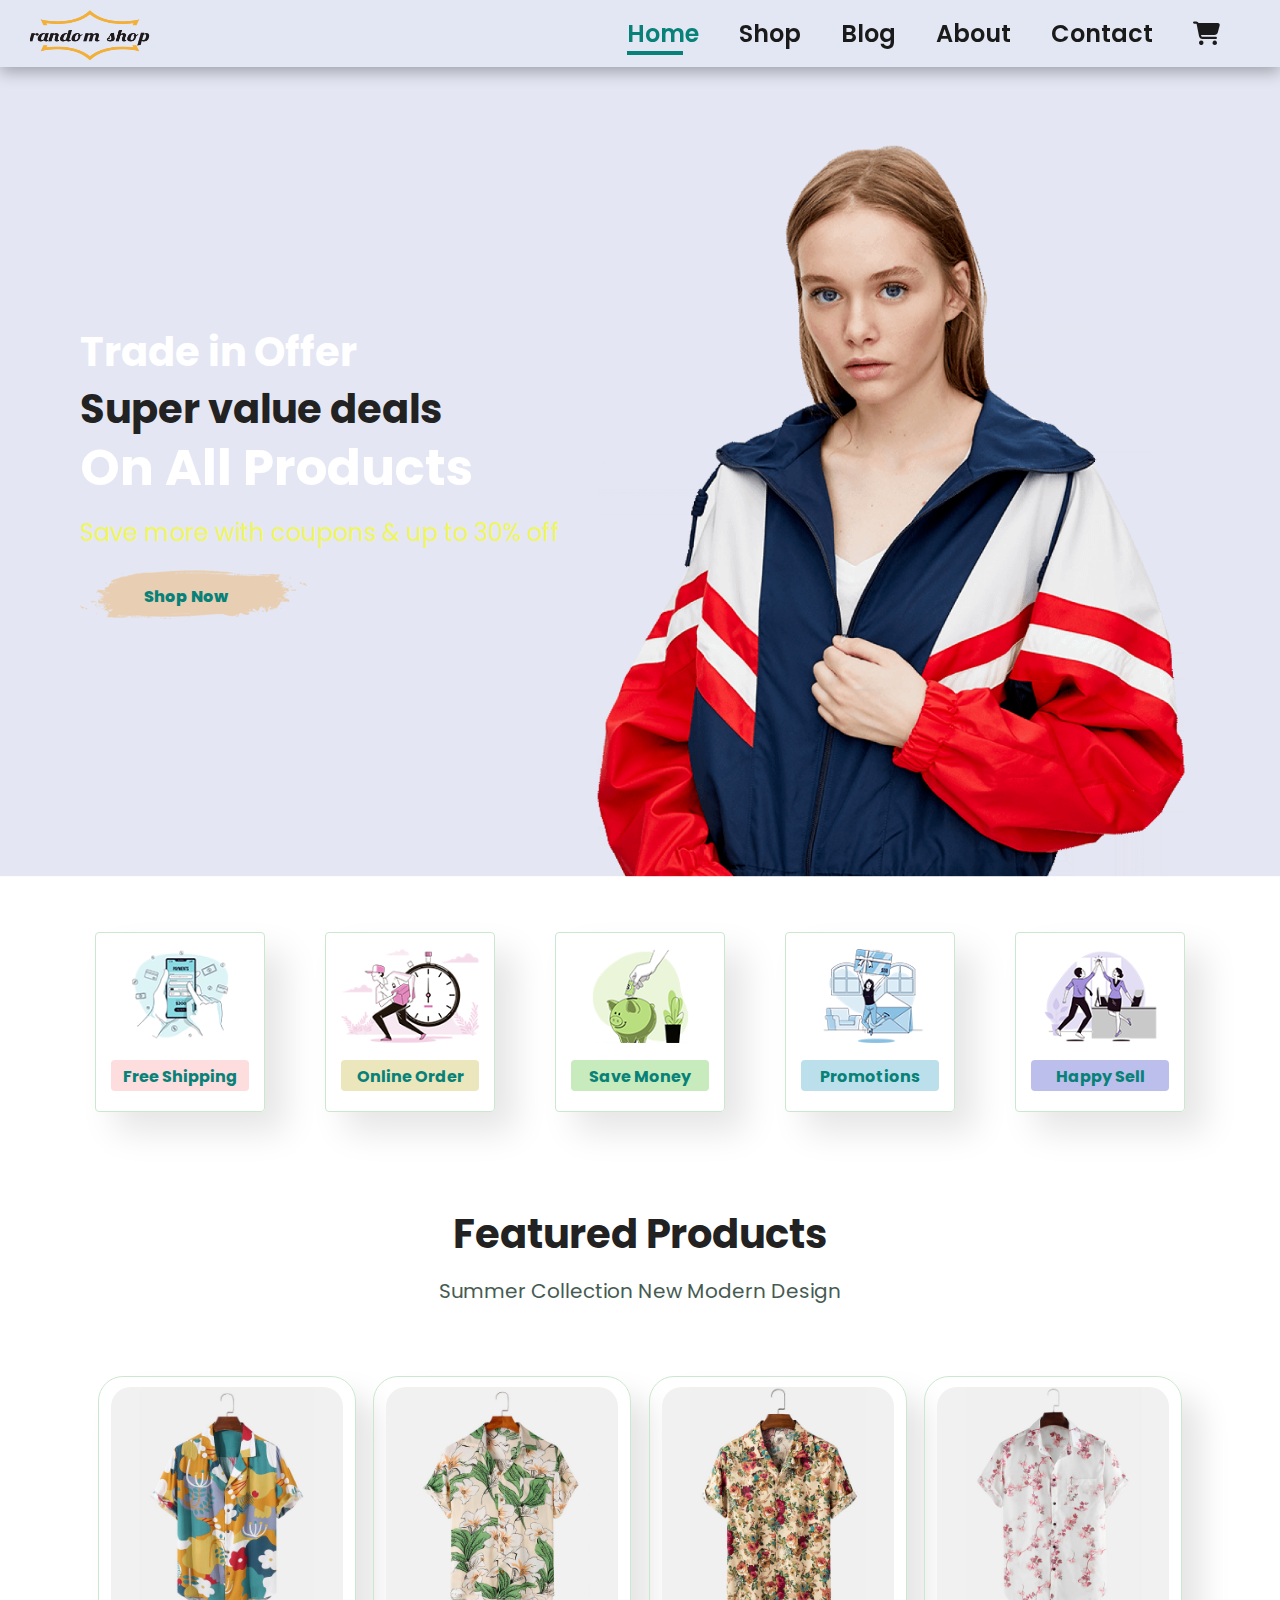
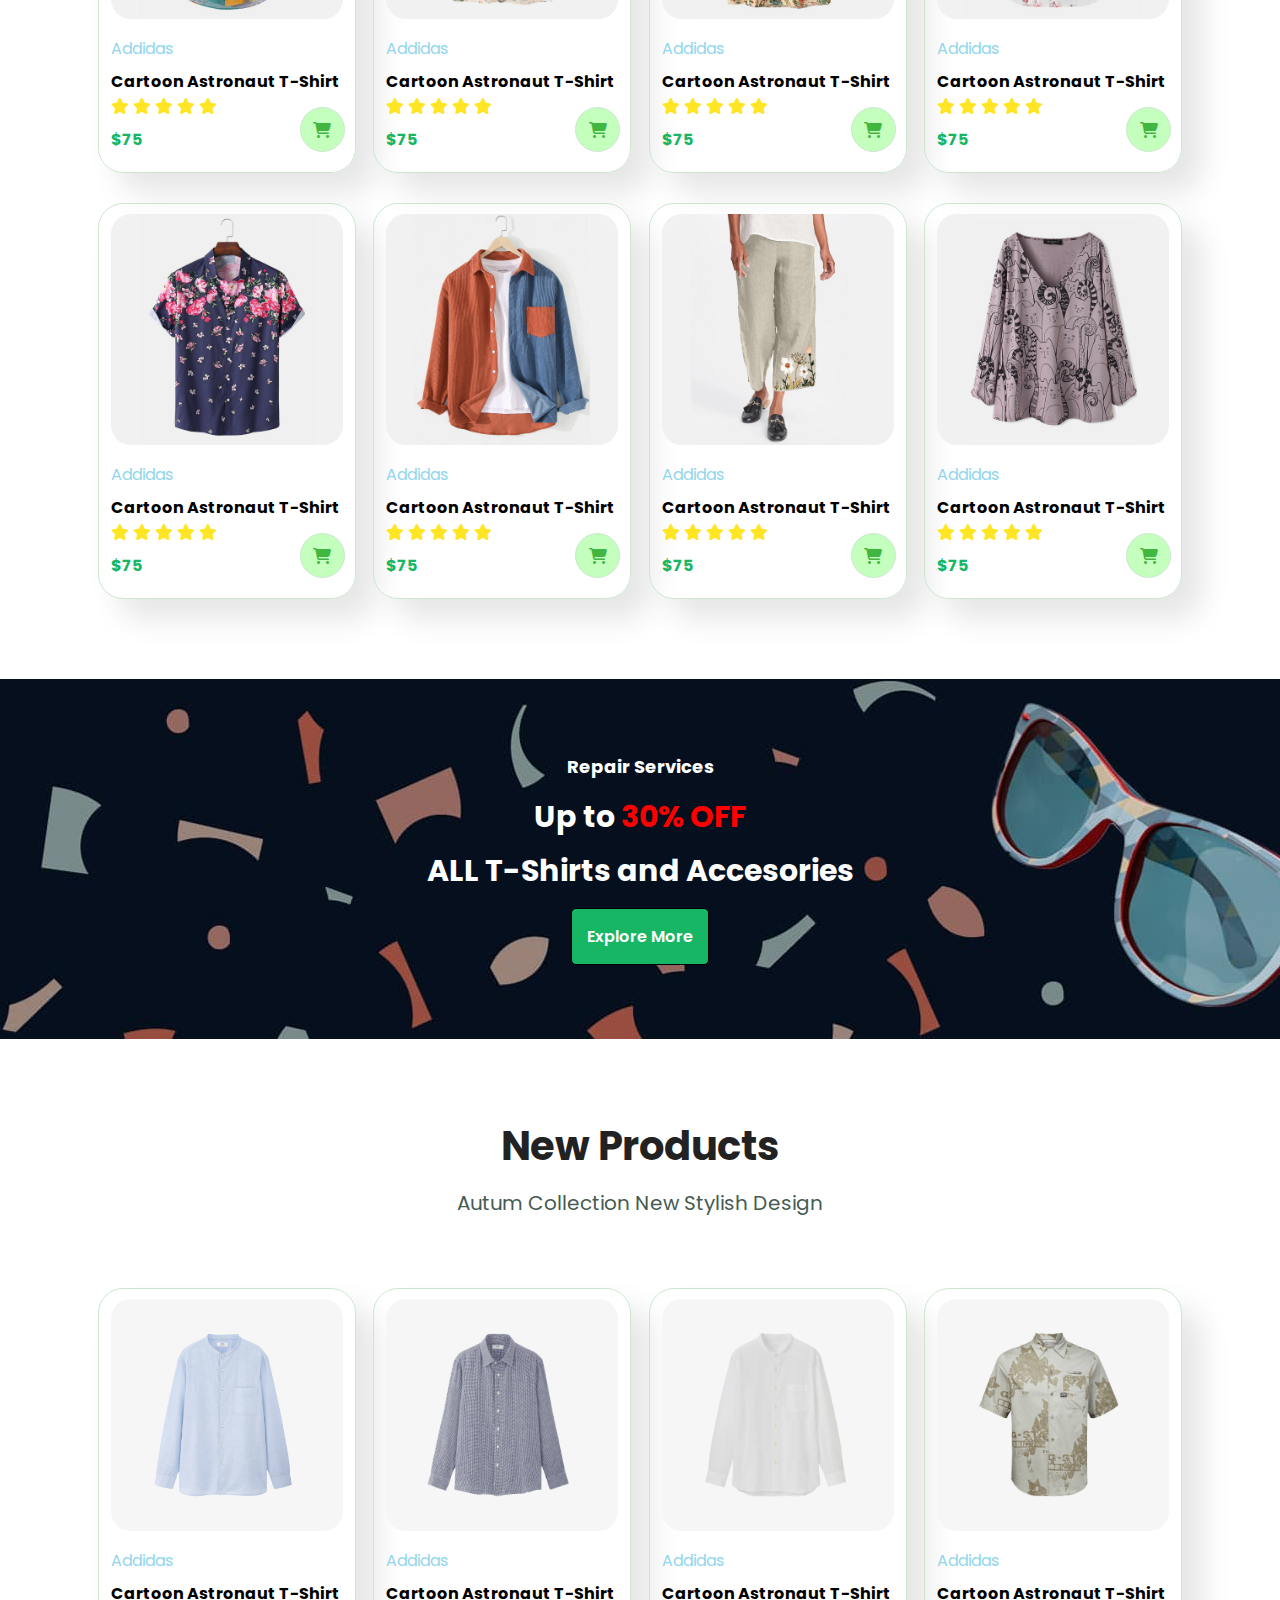
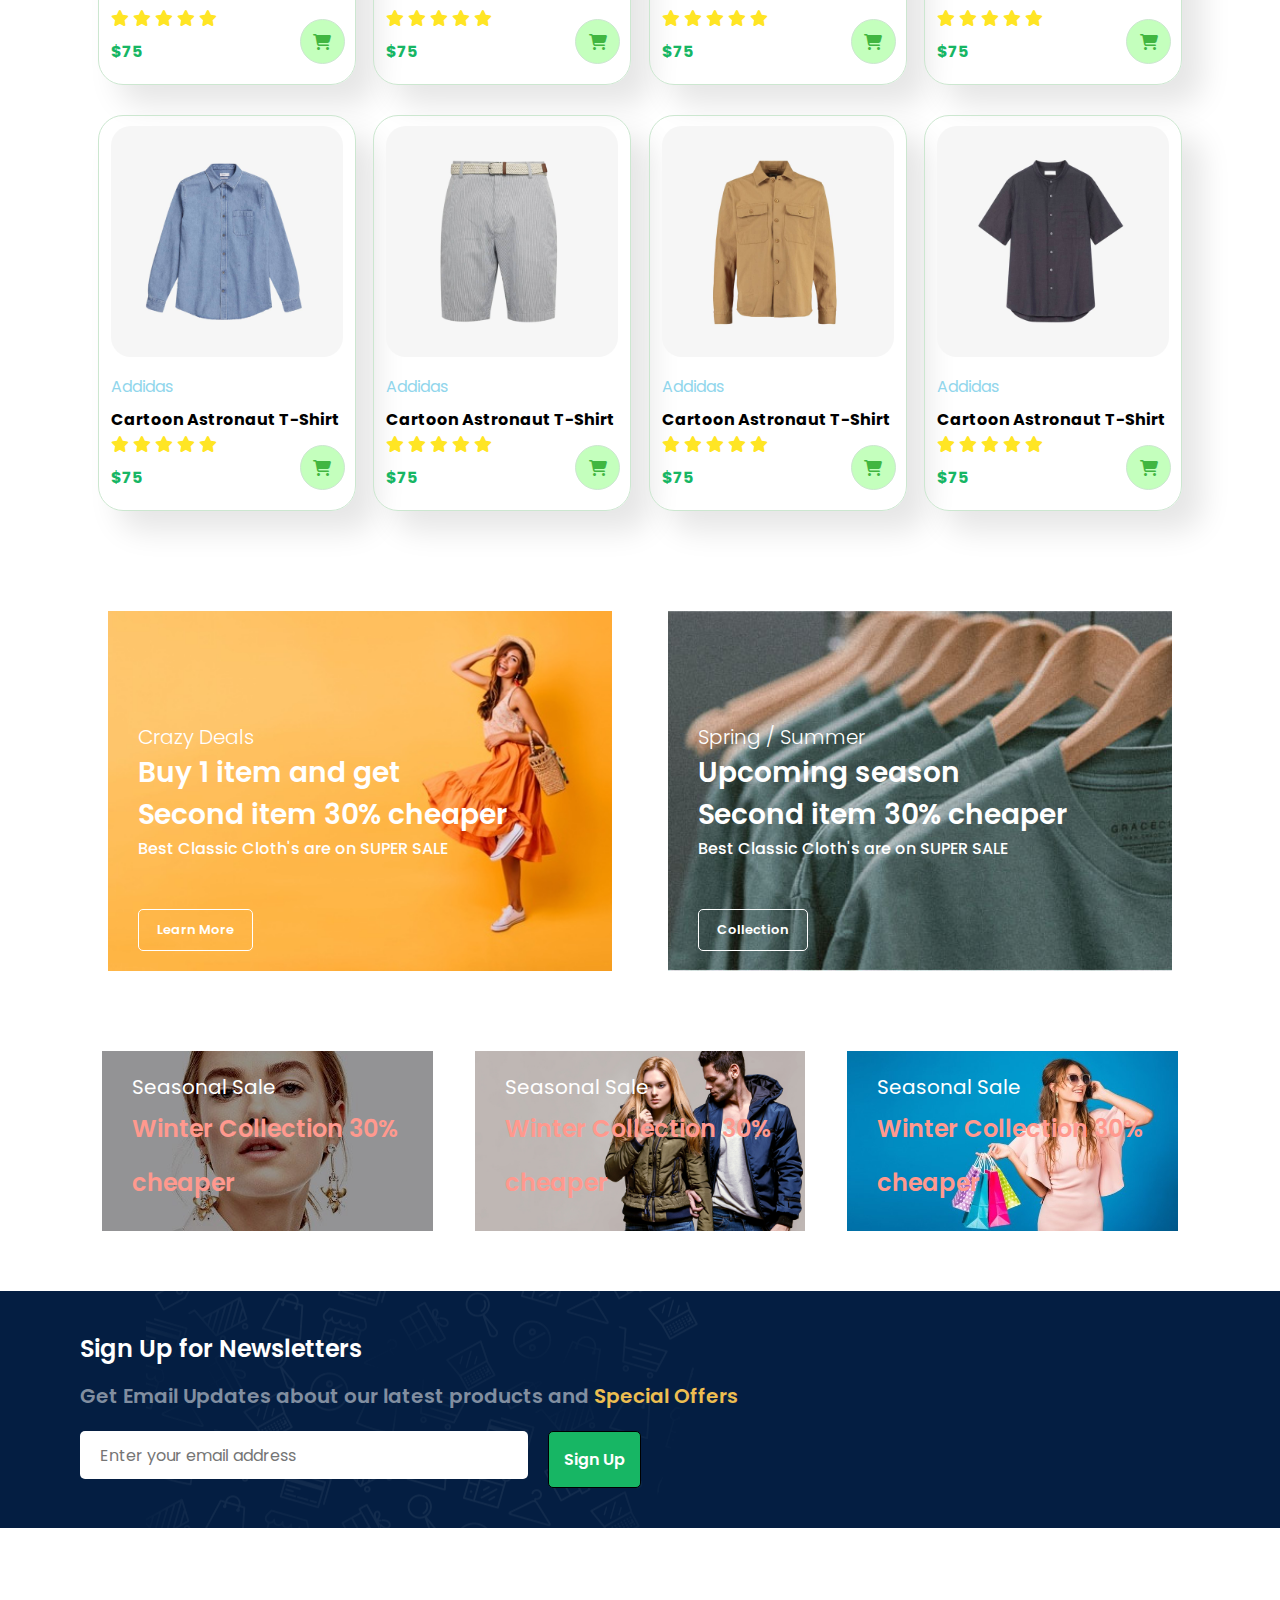
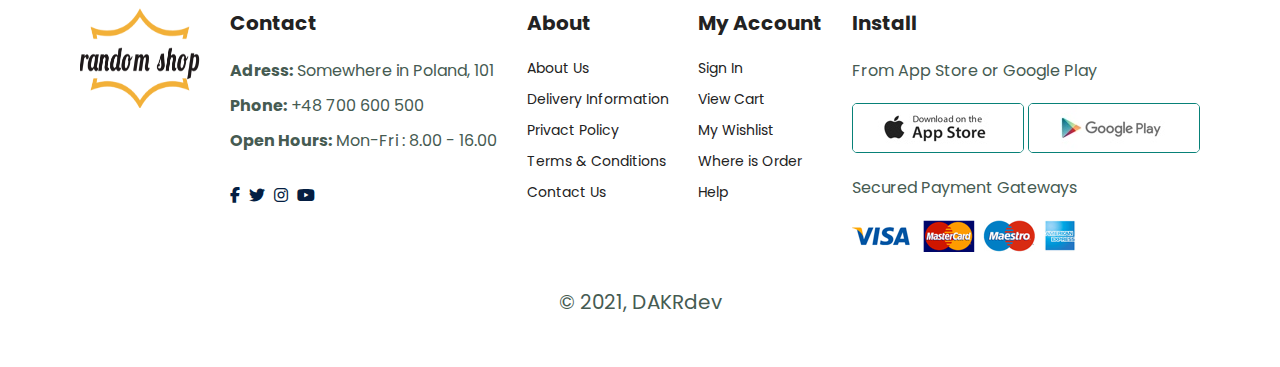
==== commit 0a05d859: "fix word in navbar" ====
--- a/index.html
+++ b/index.html
@@ -23,7 +23,7 @@
     <div>
       <ul id="navbar">
         <li>
-          <a href="index.html" class="active">test8</a>
+          <a href="index.html" class="active">Home</a>
         </li>
         <li>
           <a href="shop.html">Shop</a>
